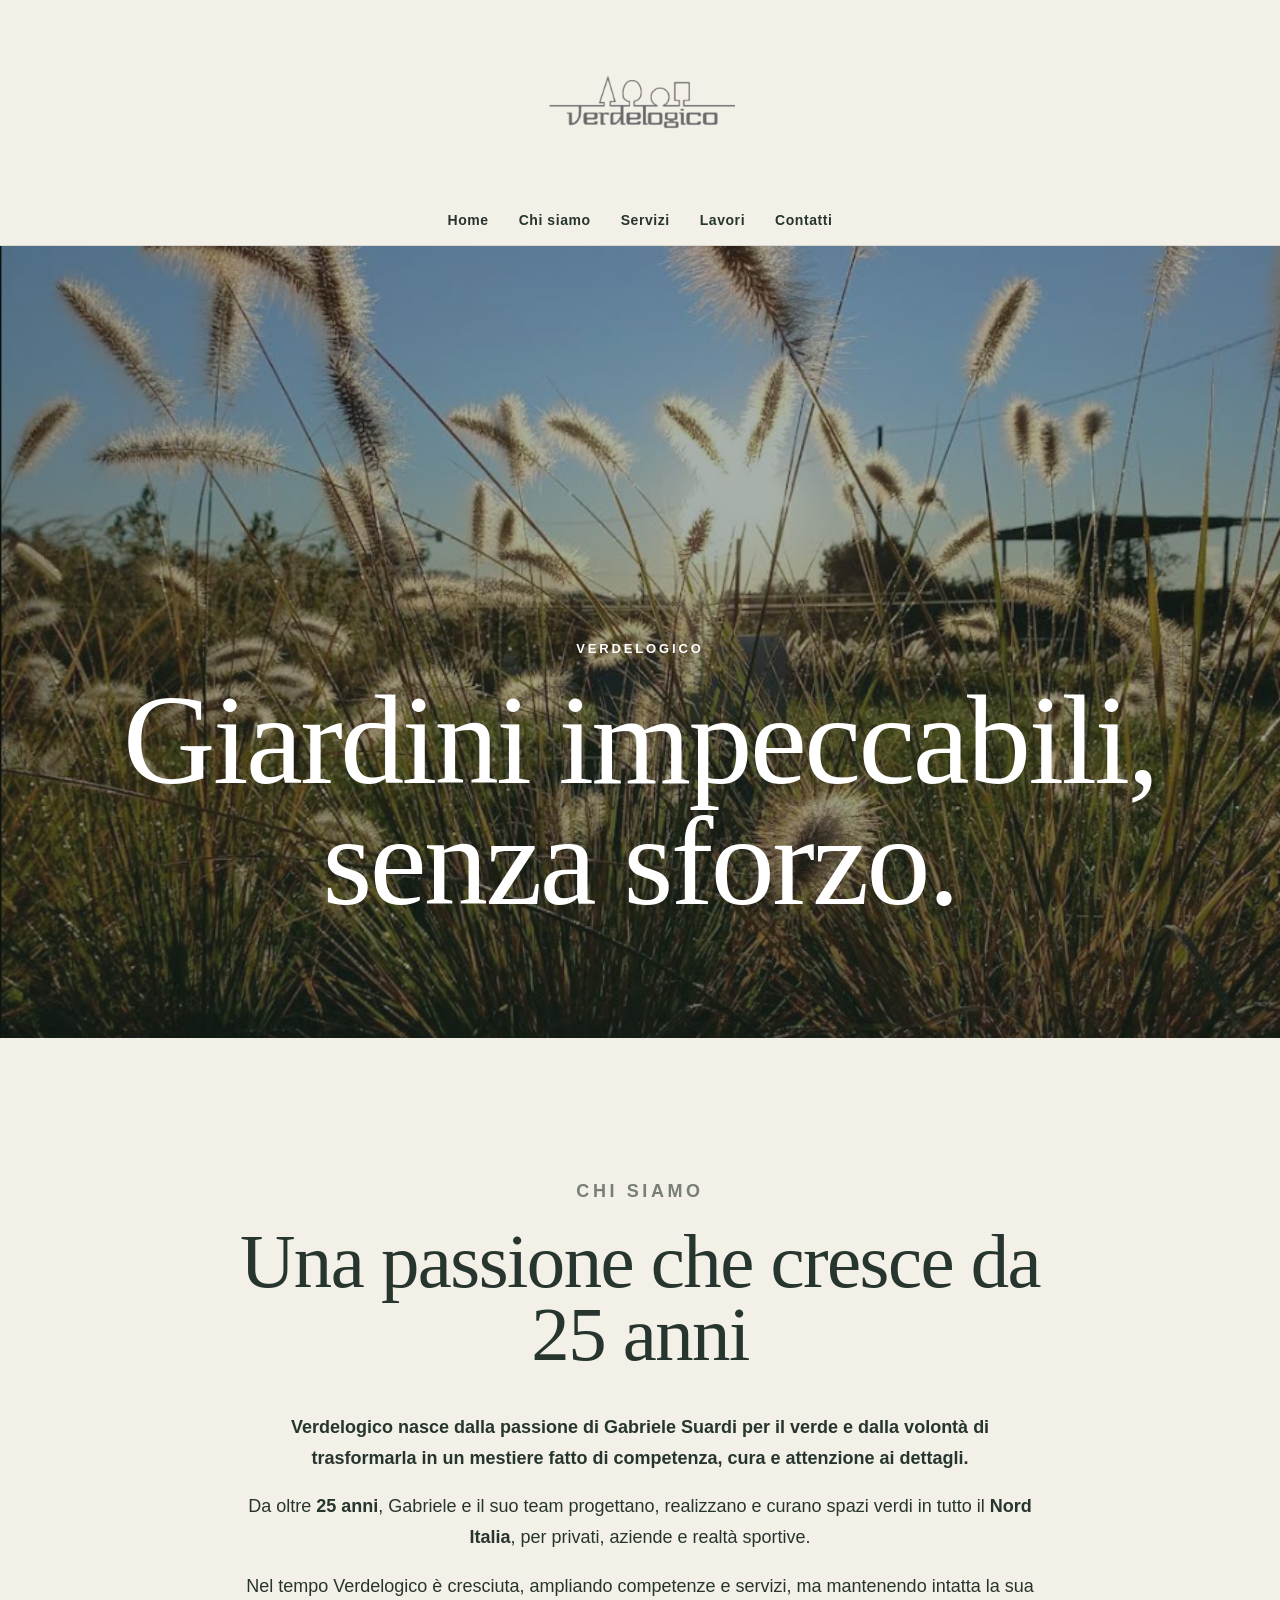
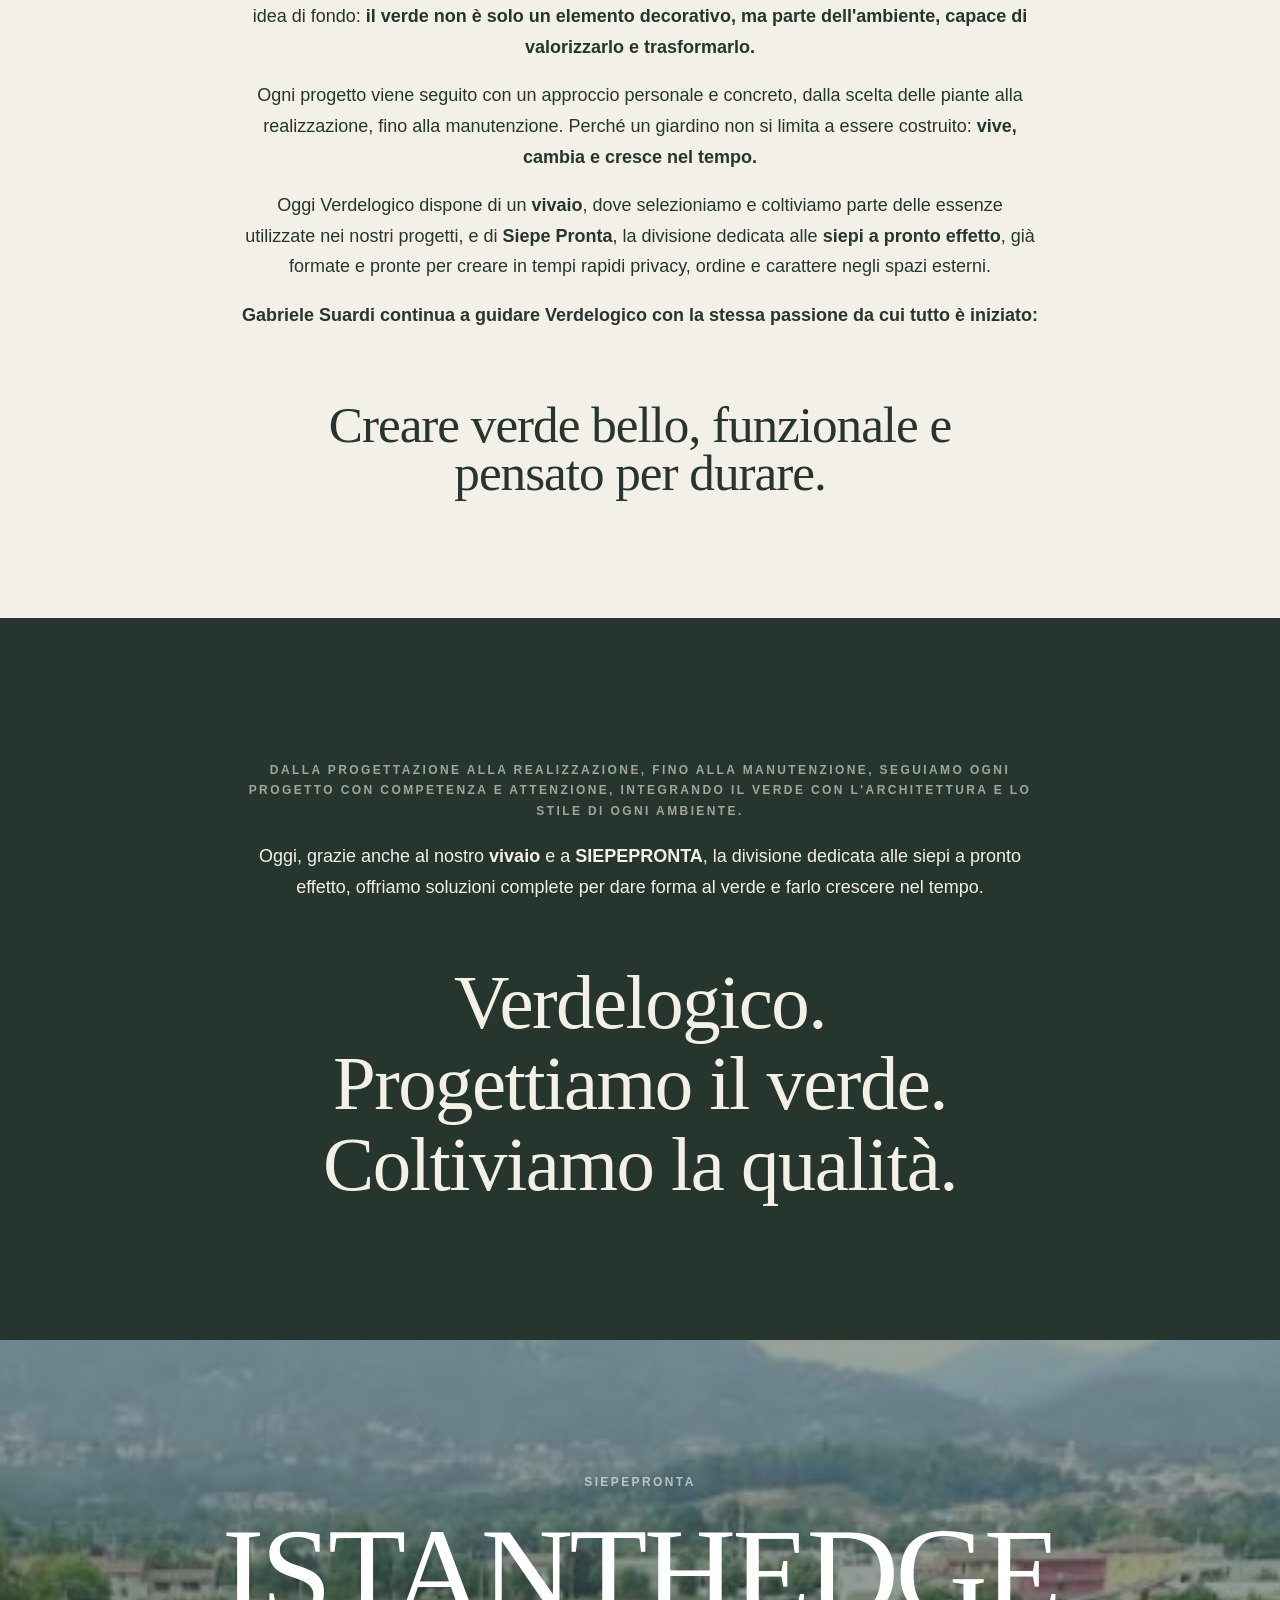
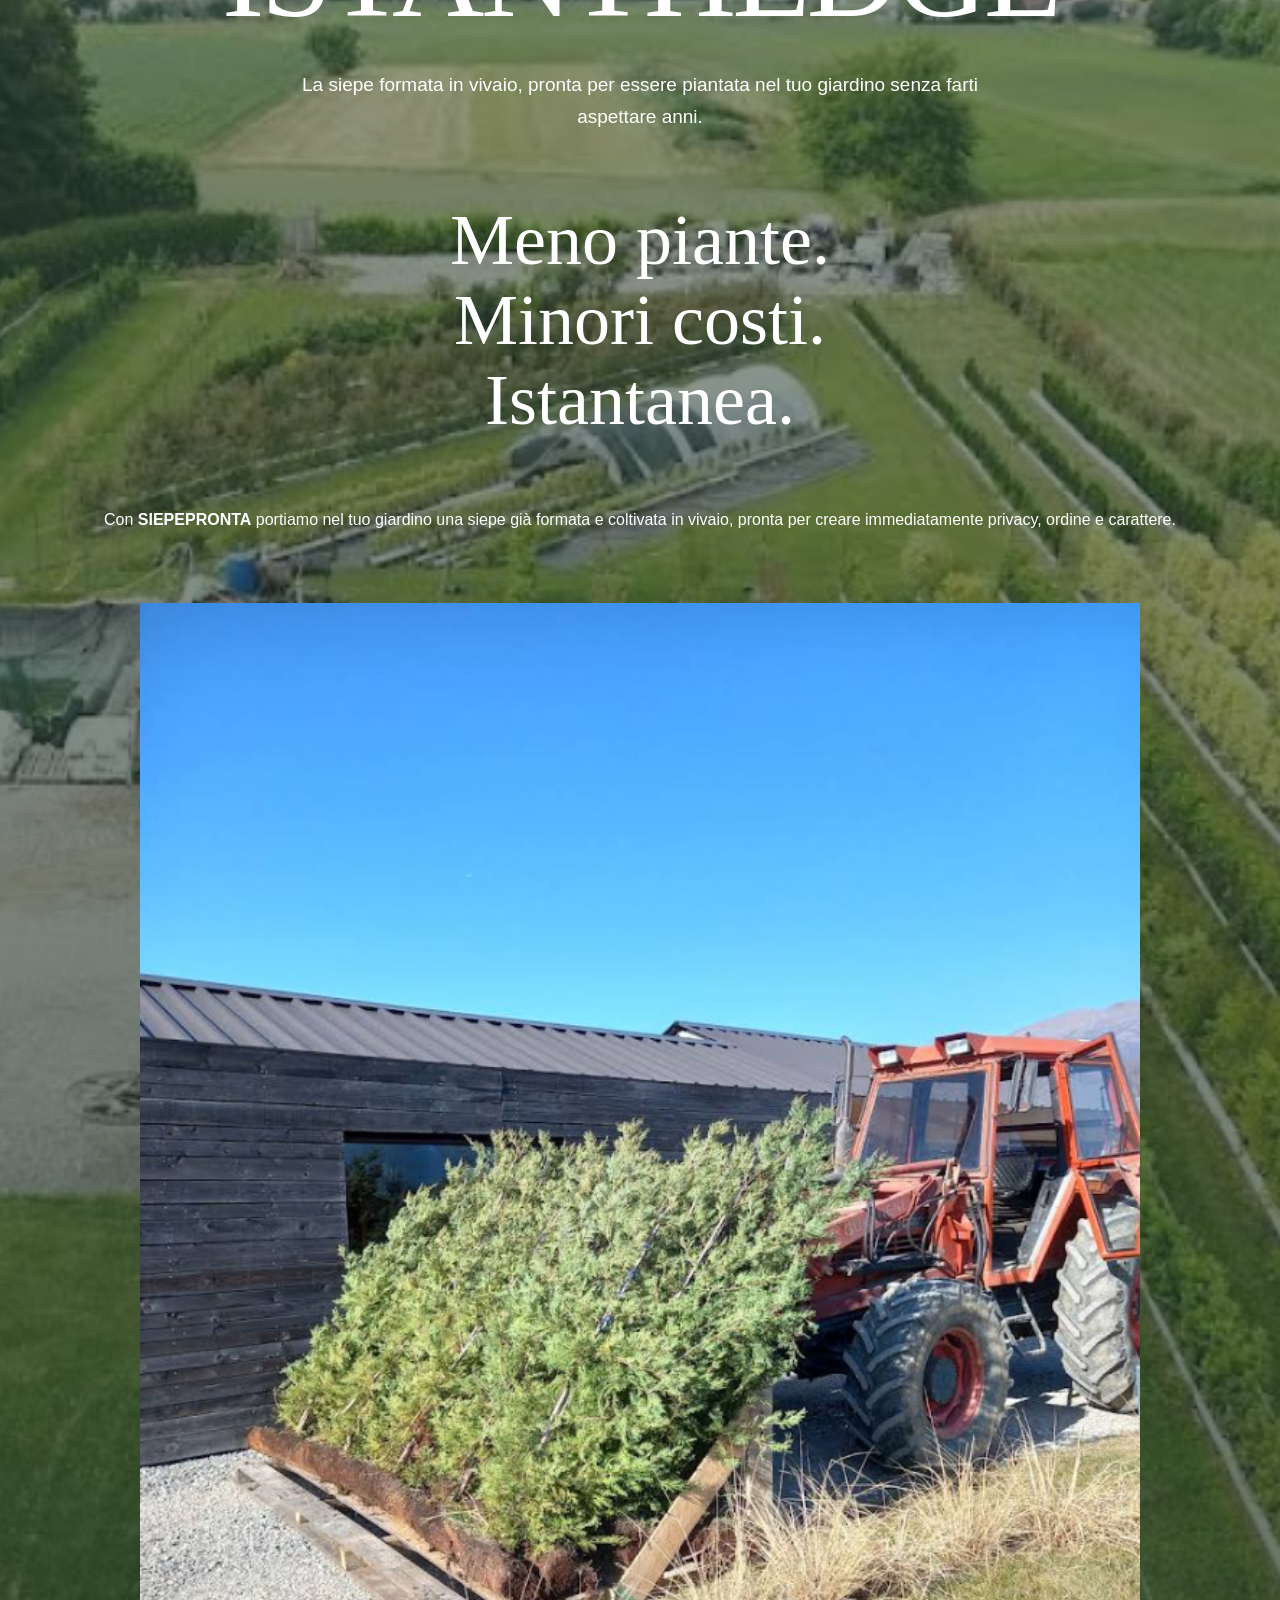
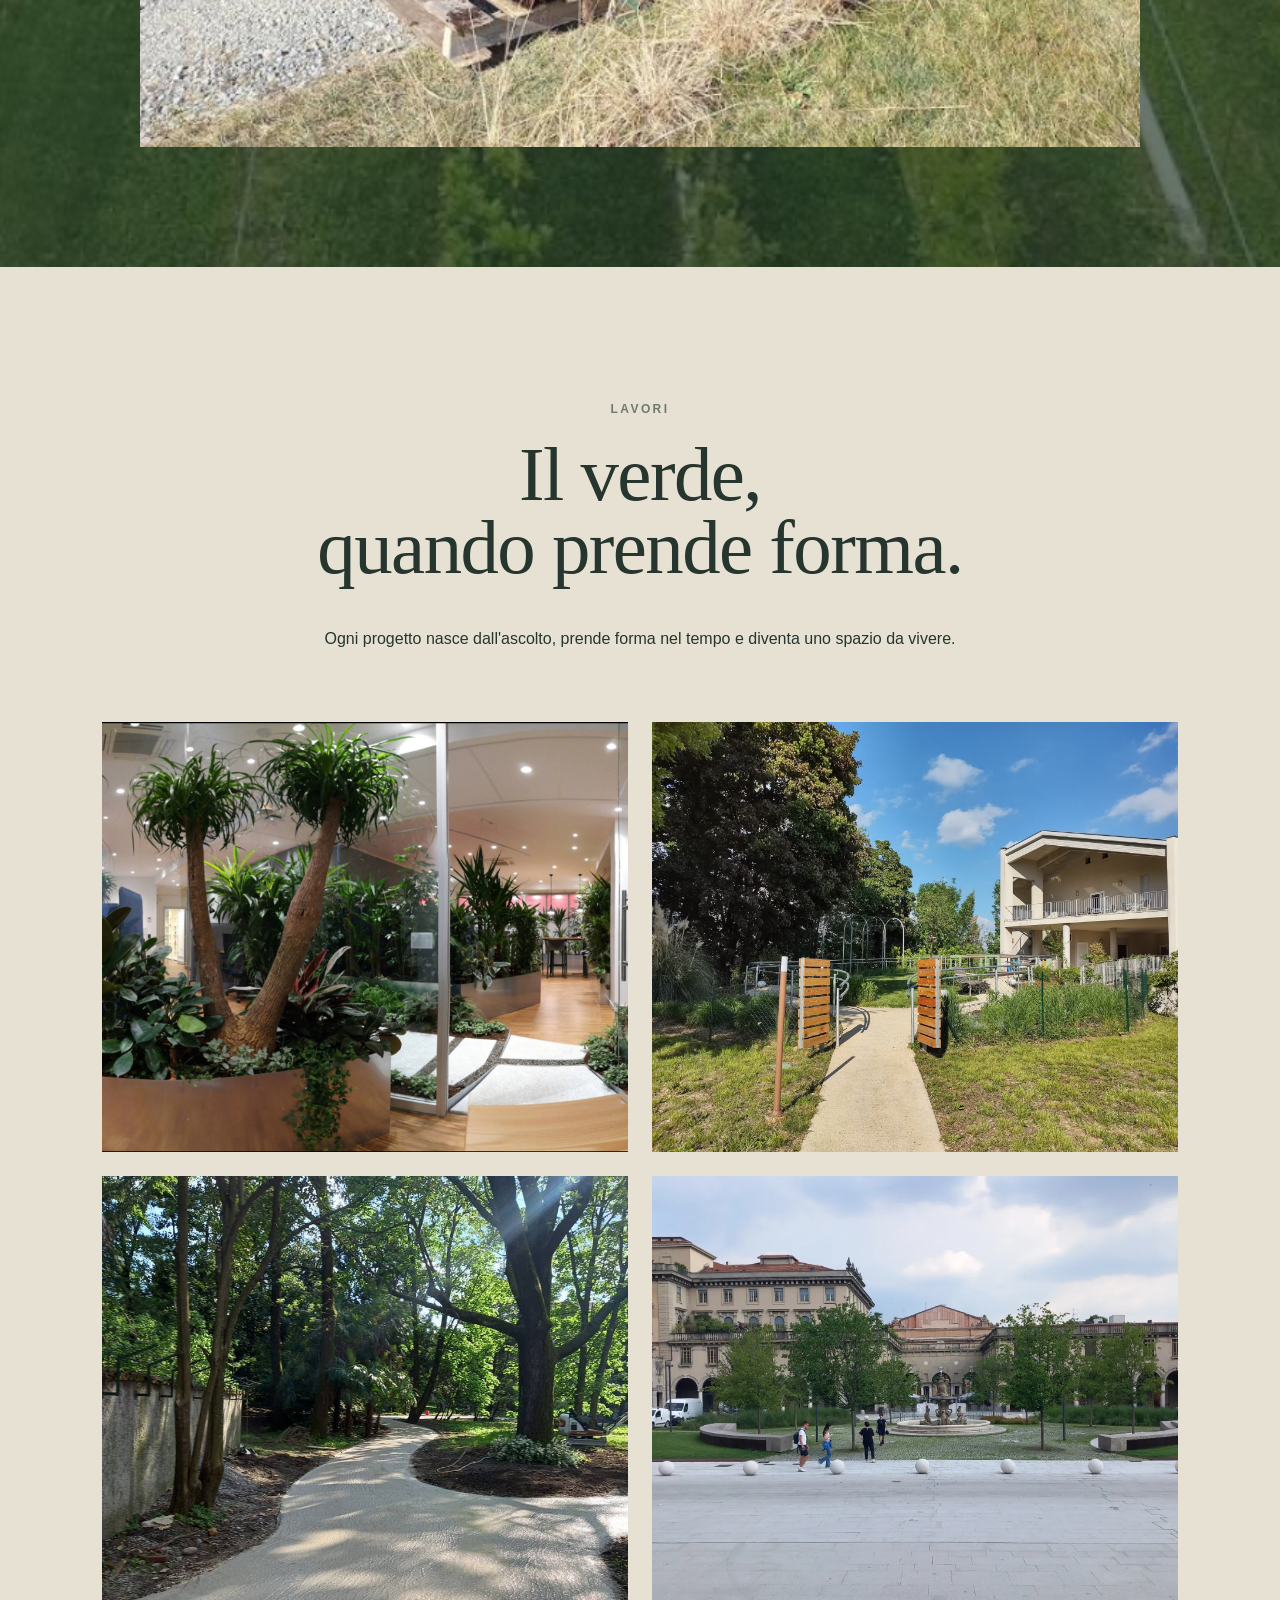
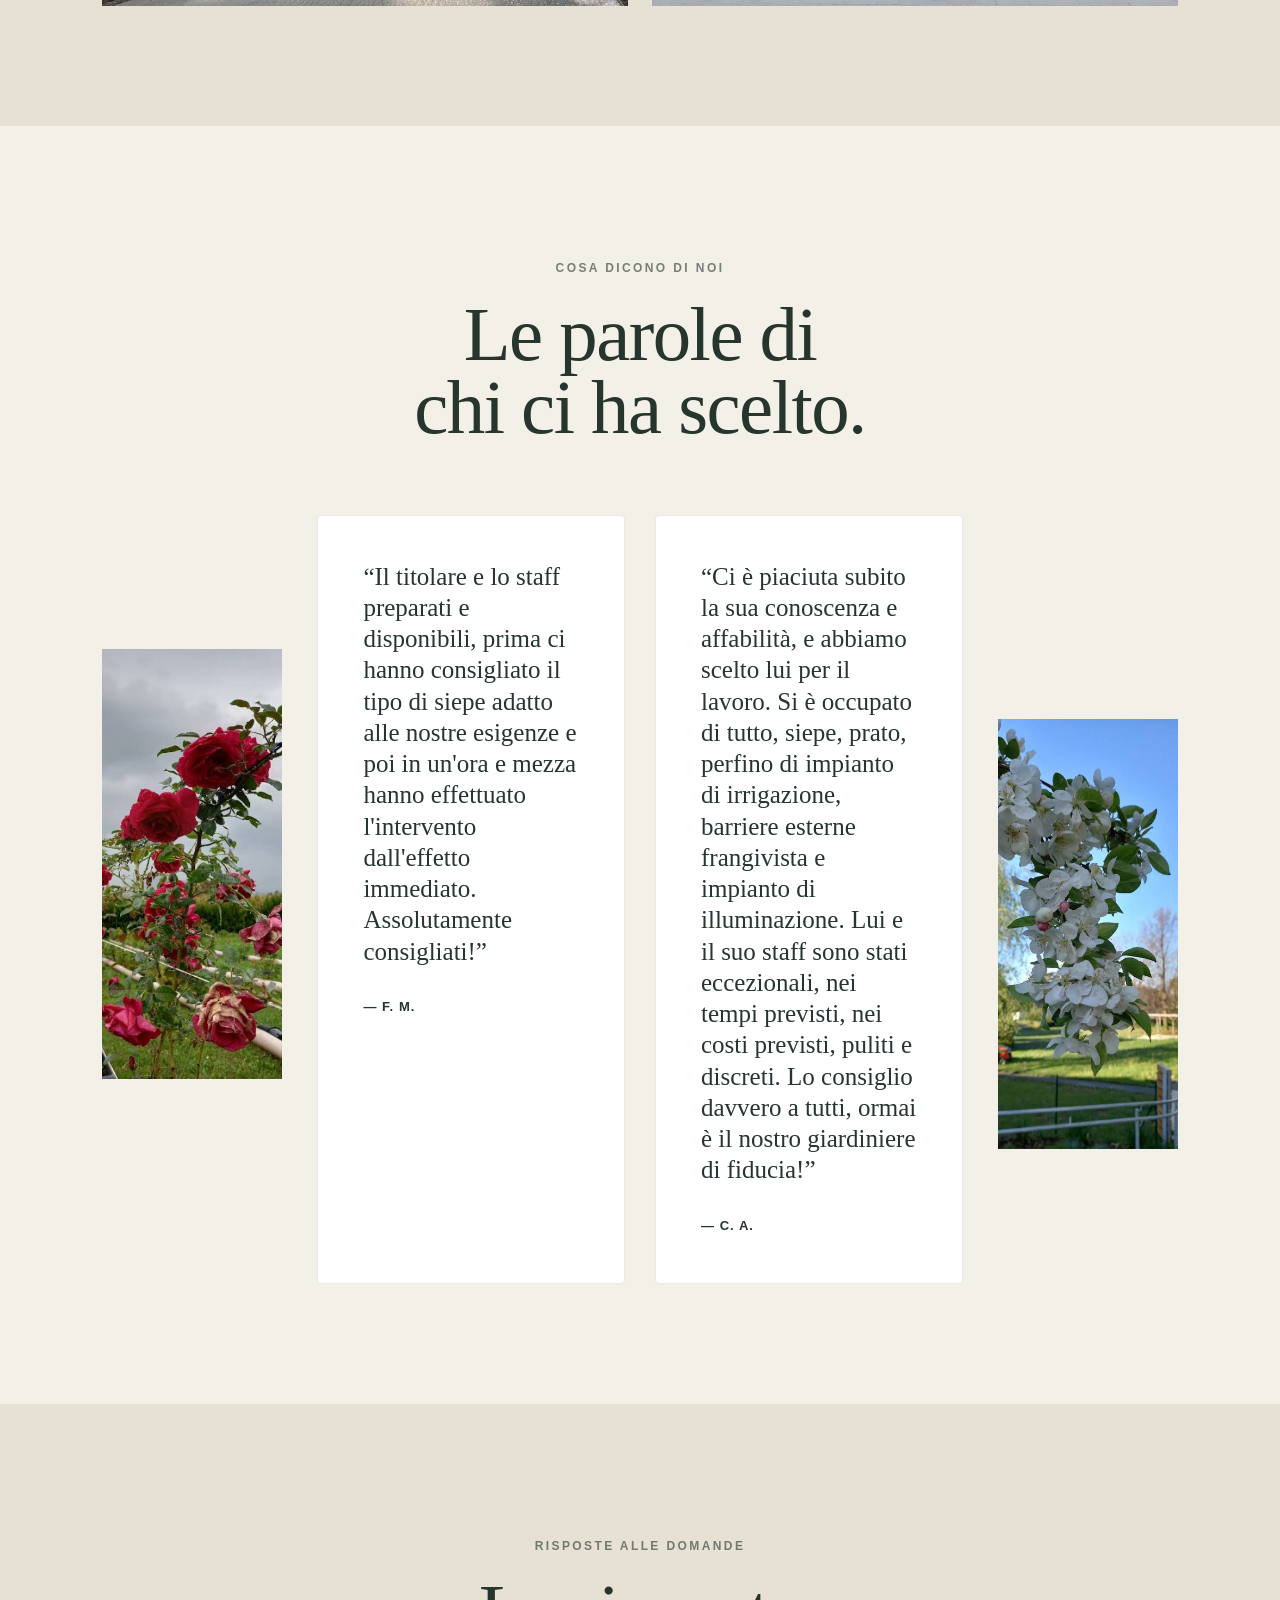
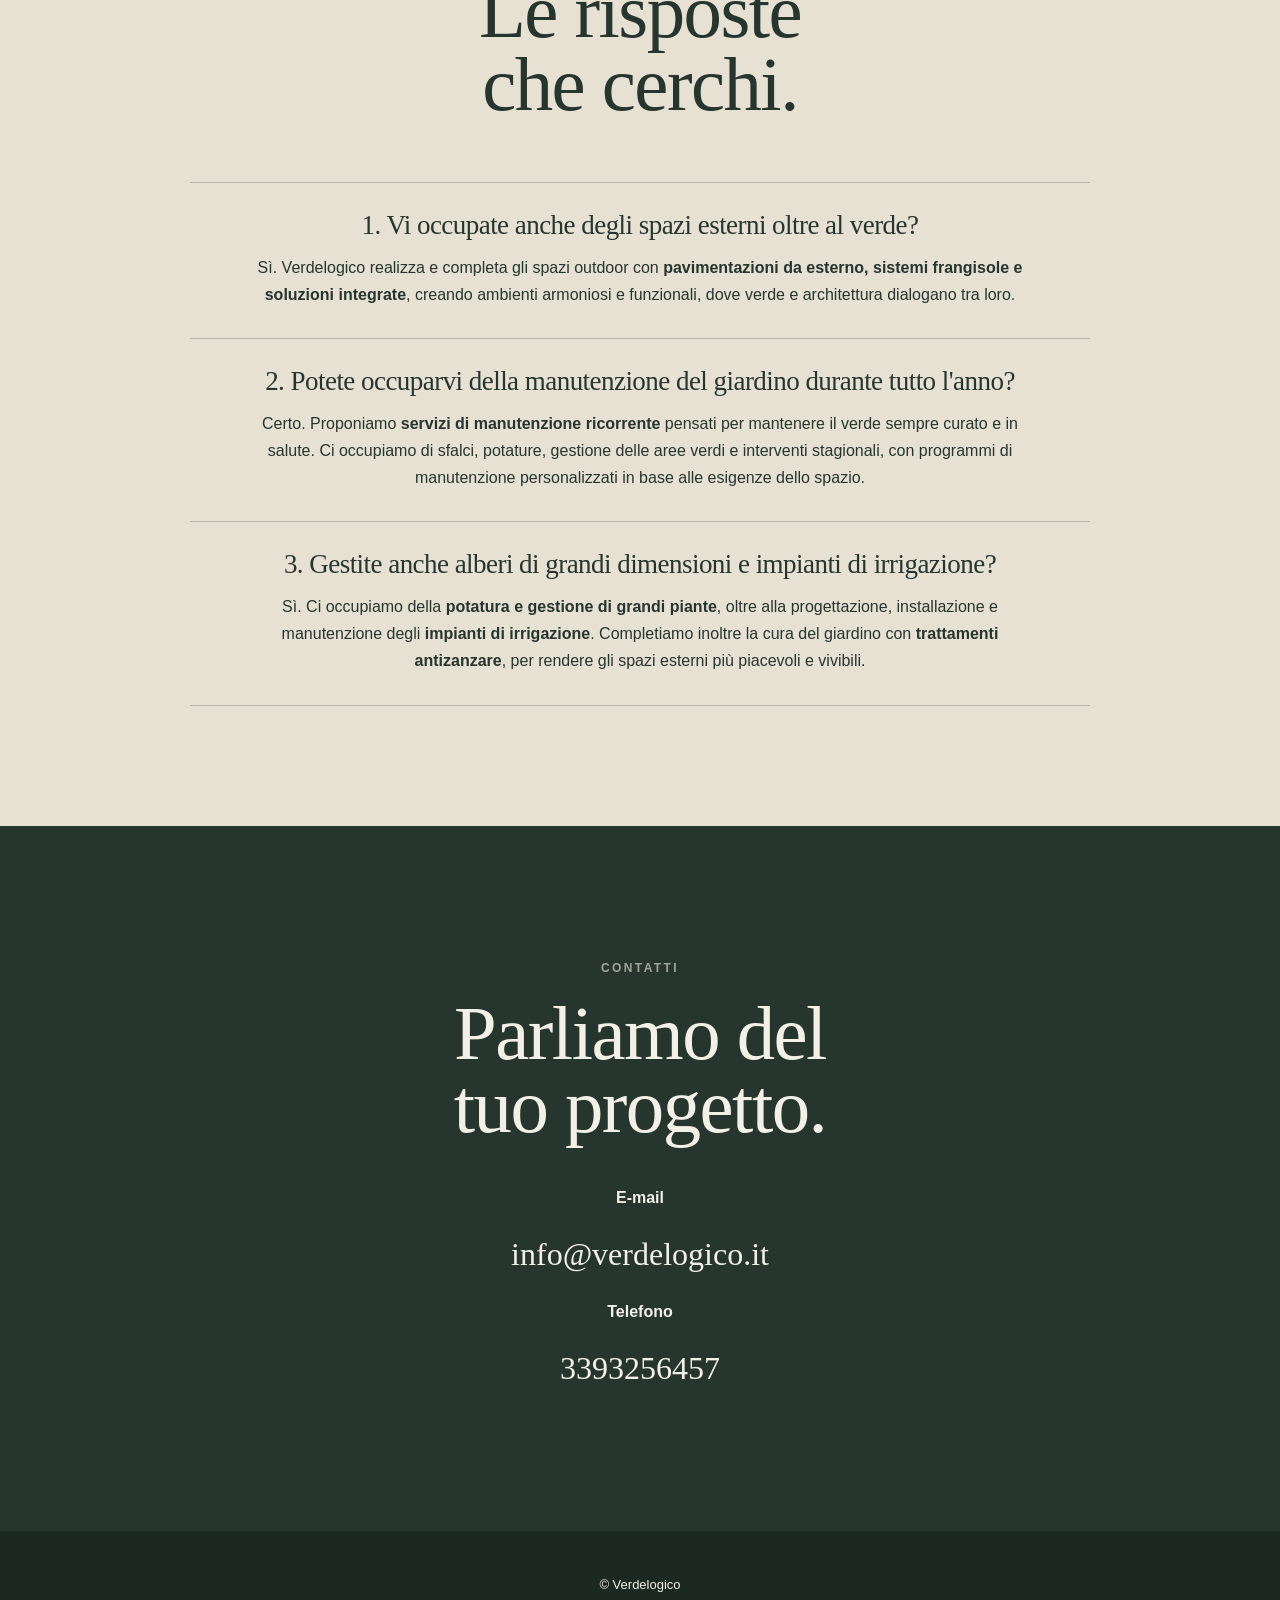
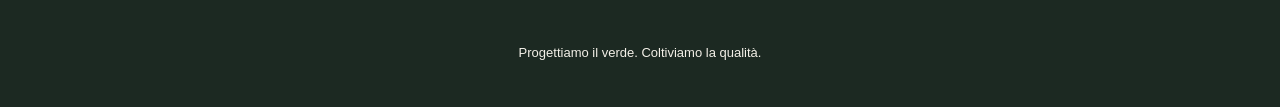
==== index.html @ 29c1d191 "Remove introductory paragraph from index.html Removed introductory paragraph about Verdelogico's ser" ====
<!DOCTYPE html>
<html lang="it">
<head>
    <meta charset="UTF-8">
    <meta name="viewport" content="width=device-width, initial-scale=1.0">

    <title>Verdelogico | Progettiamo il verde. Coltiviamo la qualità.</title>

    <link rel="stylesheet" href="style.css">
</head>

<body>

    <!-- MENU -->
<div class="site-header">

    <a href="#home" class="logo-link">
        <img
            src="foto/logo-verdelogico.png"
            alt="Verdelogico"
            class="site-logo"
        >
    </a>

    <nav>
        <a href="#home">Home</a>
        <a href="#chi-siamo">Chi siamo</a>
        <a href="servizi.html">Servizi</a>
        <a href="#lavori">Lavori</a>
        <a href="#contatti">Contatti</a>
    </nav>

</div>
    


    <!-- HOME -->

   <header id="home">

    

    <p class="home-label">VERDELOGICO</p>

    <h1>
    Giardini impeccabili,<br>
    senza sforzo.
</h1>

       
    </header>


    <main>


        <!-- CHI SIAMO -->

        <section id="chi-siamo">

            <p>CHI SIAMO</p>

            <h2>
                Una passione che cresce da 25 anni
            </h2>

            <p>
                <strong>
                    Verdelogico nasce dalla passione di Gabriele Suardi
                    per il verde e dalla volontà di trasformarla in un
                    mestiere fatto di competenza, cura e attenzione ai dettagli.
                </strong>
            </p>

            <p>
                Da oltre <strong>25 anni</strong>, Gabriele e il suo team
                progettano, realizzano e curano spazi verdi in tutto il
                <strong>Nord Italia</strong>, per privati, aziende e realtà sportive.
            </p>

            <p>
                Nel tempo Verdelogico è cresciuta, ampliando competenze e servizi,
                ma mantenendo intatta la sua idea di fondo:
                <strong>
                    il verde non è solo un elemento decorativo, ma parte
                    dell'ambiente, capace di valorizzarlo e trasformarlo.
                </strong>
            </p>

            <p>
                Ogni progetto viene seguito con un approccio personale e concreto,
                dalla scelta delle piante alla realizzazione, fino alla manutenzione.
                Perché un giardino non si limita a essere costruito:
                <strong>vive, cambia e cresce nel tempo.</strong>
            </p>

            <p>
                Oggi Verdelogico dispone di un <strong>vivaio</strong>,
                dove selezioniamo e coltiviamo parte delle essenze utilizzate
                nei nostri progetti, e di <strong>Siepe Pronta</strong>,
                la divisione dedicata alle <strong>siepi a pronto effetto</strong>,
                già formate e pronte per creare in tempi rapidi privacy,
                ordine e carattere negli spazi esterni.
            </p>

            <p>
                <strong>
                    Gabriele Suardi continua a guidare Verdelogico con la stessa
                    passione da cui tutto è iniziato:
                </strong>
            </p>

            <h3 class="chi-siamo-finale">
    Creare verde bello, funzionale e pensato per durare.
</h3>

        </section>


        <!-- INTRODUZIONE -->

        <section class="intro">

            <p>
                Dalla progettazione alla realizzazione, fino alla manutenzione,
                seguiamo ogni progetto con competenza e attenzione, integrando
                il verde con l'architettura e lo stile di ogni ambiente.
            </p>

            <p>
                Oggi, grazie anche al nostro <strong>vivaio</strong> e a
                <strong>SIEPEPRONTA</strong>, la divisione dedicata alle
                siepi a pronto effetto, offriamo soluzioni complete per
                dare forma al verde e farlo crescere nel tempo.
            </p>

         <div class="brand-statement">

    <h2>Verdelogico.</h2>
    <h2>Progettiamo il verde.</h2>
    <h2>Coltiviamo la qualità.</h2>

</div>   

        </section>


        
<!-- SIEPEPRONTA -->

<section id="siepepronta">

    <p>SIEPEPRONTA</p>

    <h2>
        ISTANTHEDGE
    </h2>

    <p class="siepe-intro">
        La siepe formata in vivaio, pronta per essere piantata
        nel tuo giardino senza farti aspettare anni.
    </p>

    <div class="siepe-highlight">

        <span>Meno piante.</span>
        <span>Minori costi.</span>
        <span>Istantanea.</span>

    </div>

    <p>
        Con <strong>SIEPEPRONTA</strong> portiamo nel tuo giardino
        una siepe già formata e coltivata in vivaio, pronta per
        creare immediatamente privacy, ordine e carattere.
    </p>

    <div class="siepe-photo">
       <img src="foto/trattore.jpg" alt="Lavorazione per SIEPEPRONTA"> 
    </div>

</section>
        
      <!-- LAVORI -->

<section id="lavori">

    <p>LAVORI</p>

    <h2>
        Il verde,<br>
        quando prende forma.
    </h2>

    <p class="lavori-intro">
        Ogni progetto nasce dall'ascolto, prende forma nel tempo
        e diventa uno spazio da vivere.
    </p>

    <div class="gallery">

        <img src="foto/lavoro 01.jpg" alt="Realizzazione Verdelogico">

        <img src="foto/lavoro 02.jpg" alt="Realizzazione Verdelogico">

        <img src="foto/lavoro 03.jpg" alt="Realizzazione Verdelogico">

        <img src="foto/lavoro 04.jpg" alt="Realizzazione Verdelogico">

    </div>

</section>
            

        <!-- RECENSIONI -->

     <section id="recensioni">

    <p>COSA DICONO DI NOI</p>

    <h2>
        Le parole di<br>
        chi ci ha scelto.
    </h2>

    <div class="reviews-layout">

        <div class="review-photo review-photo-left">
            <img src="foto/fiori 01.jpg" alt="Fiori">
        </div>

        <div class="reviews">

            <div class="review">
                <p>
                    “Il titolare e lo staff preparati e disponibili,
                    prima ci hanno consigliato il tipo di siepe adatto
                    alle nostre esigenze e poi in un'ora e mezza hanno
                    effettuato l'intervento dall'effetto immediato.
                    Assolutamente consigliati!”
                </p>

                <span>— F. M.</span>
            </div>

            <div class="review">
                <p>
                    “Ci è piaciuta subito la sua conoscenza e affabilità,
                    e abbiamo scelto lui per il lavoro. Si è occupato di
                    tutto, siepe, prato, perfino di impianto di irrigazione,
                    barriere esterne frangivista e impianto di illuminazione.
                    Lui e il suo staff sono stati eccezionali, nei tempi
                    previsti, nei costi previsti, puliti e discreti.
                    Lo consiglio davvero a tutti, ormai è il nostro
                    giardiniere di fiducia!”
                </p>

                <span>— C. A.</span>
            </div>

        </div>

        <div class="review-photo review-photo-right">
            <img src="foto/fiori 02.jpg" alt="Fiori">
        </div>

    </div>

</section>
       <!-- RISPOSTE ALLE DOMANDE -->

        <section id="domande">

            <p>RISPOSTE ALLE DOMANDE</p>

            <h2>
                Le risposte<br>
                che cerchi.
            </h2>


            <div class="faq">

                <div class="faq-item">

                    <h3>
                        1. Vi occupate anche degli spazi esterni oltre al verde?
                    </h3>

                    <p>
                        Sì. Verdelogico realizza e completa gli spazi outdoor
                        con <strong>pavimentazioni da esterno, sistemi frangisole
                        e soluzioni integrate</strong>, creando ambienti
                        armoniosi e funzionali, dove verde e architettura
                        dialogano tra loro.
                    </p>

                </div>


                <div class="faq-item">

                    <h3>
                        2. Potete occuparvi della manutenzione del giardino
                        durante tutto l'anno?
                    </h3>

                    <p>
                        Certo. Proponiamo <strong>servizi di manutenzione
                        ricorrente</strong> pensati per mantenere il verde
                        sempre curato e in salute. Ci occupiamo di sfalci,
                        potature, gestione delle aree verdi e interventi
                        stagionali, con programmi di manutenzione
                        personalizzati in base alle esigenze dello spazio.
                    </p>

                </div>


                <div class="faq-item">

                    <h3>
                        3. Gestite anche alberi di grandi dimensioni
                        e impianti di irrigazione?
                    </h3>

                    <p>
                        Sì. Ci occupiamo della <strong>potatura e gestione
                        di grandi piante</strong>, oltre alla progettazione,
                        installazione e manutenzione degli
                        <strong>impianti di irrigazione</strong>.
                        Completiamo inoltre la cura del giardino con
                        <strong>trattamenti antizanzare</strong>, per rendere
                        gli spazi esterni più piacevoli e vivibili.
                    </p>

                </div>

            </div>

        </section> 
        <!-- CONTATTI -->

        <section id="contatti">

            <p>CONTATTI</p>

            <h2>
                Parliamo del<br>
                tuo progetto.
            </h2>

            <p>
                <strong>E-mail</strong>
            </p>

            <p>
                <a href="mailto:info@verdelogico.it">
                    info@verdelogico.it
                </a>
            </p>

            <p>
                <strong>Telefono</strong>
            </p>

            <p>
                <a href="tel:3393256457">
                    3393256457
                </a>
            </p>

        </section>


    </main>


    <!-- FOOTER -->

    <footer>

        <p>
            © Verdelogico
        </p>

        <p>
            Progettiamo il verde. Coltiviamo la qualità.
        </p>

    </footer>

</body>
</html>
---- style.css ----
/* =========================
   VERDELOGICO
   STILE EDITORIALE NATURALE
   ========================= */

* {
    box-sizing: border-box;
}

html {
    scroll-behavior: smooth;
}

body {
    margin: 0;
    background: #f3f0e8;
    color: #26352d;
    font-family: "Manrope", "Segoe UI", Arial, sans-serif;
    line-height: 1.7;
}

/* =========================
   MENU
   ========================= */

nav {
    position: sticky;
    top: 0;
    z-index: 1000;

    display: flex;
    justify-content: center;
    align-items: center;
    gap: 32px;

    padding: 20px 30px;

    background: rgba(243, 240, 232, 0.94);
    border-bottom: 1px solid rgba(38, 53, 45, 0.12);

    backdrop-filter: blur(10px);
}

nav a {
    color: #26352d;
    text-decoration: none;
    font-size: 14px;
    font-weight: 600;
    letter-spacing: 0.04em;

    transition: opacity 0.3s ease;
}

nav a:hover {
    opacity: 0.55;
}

/* =========================
   TITOLI
   ========================= */

h1,
h2,
h3 {
    font-family: "Cormorant Garamond", Georgia, serif;
    font-weight: 500;
    line-height: 0.95;
    letter-spacing: -0.02em;
}

h1 {
    font-size: clamp(70px, 10vw, 150px);
    margin: 20px 0 35px;
}

h2 {
    font-size: clamp(48px, 6vw, 90px);
    margin: 20px 0 40px;
}

h3 {
    font-size: 28px;
}

/* =========================
   HOME
   ========================= */

header {
    min-height: 88vh;

    display: flex;
    flex-direction: column;
    justify-content: flex-end;

    padding: 80px 8vw;

    color: white;

    background:
        linear-gradient(
            rgba(25, 45, 35, 0.35),
            rgba(25, 45, 35, 0.58)
        ),
        url("foto/copertina.png")
        center / cover no-repeat;
}

header p:first-child {
    margin: 0;

    font-size: 13px;
    font-weight: 700;
    letter-spacing: 0.22em;
}

header p:last-child {
    max-width: 680px;
    margin: 0;

    font-size: 18px;
}

/* =========================
   SEZIONI
   ========================= */

section {
    padding: 120px 8vw;
}

section > p:first-child {
    margin-bottom: 20px;

    font-size: 12px;
    font-weight: 800;
    letter-spacing: 0.2em;
    text-transform: uppercase;

    opacity: 0.6;
}

/* =========================
   CHI SIAMO
   ========================= */

#chi-siamo {
    max-width: 1050px;
}

#chi-siamo h2 {
    max-width: 850px;
}

#chi-siamo p {
    max-width: 800px;
    font-size: 18px;
}

#chi-siamo h3 {
    max-width: 700px;
    margin-top: 70px;
    font-size: clamp(34px, 4vw, 55px);
}

/* =========================
   INTRO
   ========================= */

.intro {
    background: #26352d;
    color: #f3f0e8;

    padding-top: 130px;
    padding-bottom: 130px;
}

.intro p {
    max-width: 800px;
    font-size: 20px;
}

.intro h2 {
    margin: 8px 0;
}

/* =========================
   SIEPEPRONTA
   ========================= */

#siepepronta {
    color: white;

    background:
        linear-gradient(
            rgba(28, 48, 37, 0.45),
            rgba(28, 48, 37, 0.68)
        ),
        url("foto/siepe pronta.jpg")
        center / cover no-repeat;
}

#siepepronta p,
#siepepronta h2,
#siepepronta strong,
#siepepronta span {
    color: #ffffff;
}
#siepepronta h2 {
    font-size: clamp(65px, 9vw, 130px);
    margin-bottom: 30px;
}

.siepe-intro {
    max-width: 700px;
    font-size: 23px;
}

.siepe-highlight {
    margin: 60px 0;
}

.siepe-highlight div {
    display: flex;
    flex-wrap: wrap;
    gap: 30px;
    align-items: baseline;
}

.siepe-highlight strong {
    font-family: "Cormorant Garamond", Georgia, serif;
    font-size: clamp(42px, 6vw, 80px);
    font-weight: 500;
}

.siepe-highlight span {
    font-size: 18px;
}

#siepepronta > p:last-child {
    max-width: 700px;
    font-size: 18px;
}

/* =========================
   LAVORI
   ========================= */

#lavori {
    background: #e7e1d4;
}

#lavori p:last-child {
    max-width: 700px;
    font-size: 19px;
}

/* =========================
   RECENSIONI
   ========================= */

#recensioni {
    background: #f3f0e8;
    color: #26352d;
}

#recensioni h2 {
    color: #26352d;
}

#recensioni .review {
    background: #ffffff;
    color: #26352d;
}

#recensioni .review p {
    color: #26352d;
}

#recensioni .review span {
    color: #26352d;
}
.reviews {
    display: grid;
    grid-template-columns: repeat(2, 1fr);
    gap: 30px;

    margin-top: 70px;
}

.review {
    padding: 45px;

    background: white;

    border: 1px solid rgba(38, 53, 45, 0.1);
    border-radius: 4px;
}

.review p {
    margin-top: 0;

    font-family: "Cormorant Garamond", Georgia, serif;
    font-size: 25px;
    line-height: 1.25;
}

.review span {
    font-size: 13px;
    font-weight: 700;
    letter-spacing: 0.08em;
}

/* =========================
   DOMANDE
   ========================= */

#domande {
    background: #e7e1d4;
}

.faq {
    max-width: 900px;
    margin-top: 60px;
}

.faq-item {
    padding: 30px 0;

    border-top: 1px solid rgba(38, 53, 45, 0.25);
}

.faq-item:last-child {
    border-bottom: 1px solid rgba(38, 53, 45, 0.25);
}

.faq-item h3 {
    margin: 0 0 15px;

    font-size: 27px;
}

.faq-item p {
    max-width: 800px;
    margin: 0;
}

/* =========================
   CONTATTI
   ========================= */

#contatti {
    background: #26352d;
    color: #f3f0e8;
}

#contatti a {
    color: #f3f0e8;

    font-family: "Cormorant Garamond", Georgia, serif;
    font-size: 32px;

    text-decoration: none;
}

#contatti a:hover {
    opacity: 0.65;
}

/* =========================
   FOOTER
   ========================= */

footer {
    display: flex;
    justify-content: space-between;
    gap: 20px;

    padding: 30px 8vw;

    background: #1c2922;
    color: #f3f0e8;

    font-size: 13px;
}

/* =========================
   MOBILE
   ========================= */

@media (max-width: 700px) {

    nav {
        justify-content: flex-start;
        gap: 18px;

        padding: 16px 20px;

        overflow-x: auto;
        white-space: nowrap;
    }

    header {
        min-height: 78vh;
        padding: 50px 25px;
    }

    h1 {
        font-size: clamp(60px, 18vw, 95px);
    }

    h2 {
        font-size: clamp(45px, 13vw, 70px);
    }

    section {
        padding: 80px 25px;
    }

    header p:last-child,
    #chi-siamo p,
    .intro p,
    #lavori p:last-child,
    #siepepronta > p:last-child {
        font-size: 16px;
    }

    .siepe-intro {
        font-size: 20px;
    }

    .reviews {
        grid-template-columns: 1fr;
    }

    .review {
        padding: 30px;
    }

    .review p {
        font-size: 22px;
    }

    footer {
        flex-direction: column;
    }
}
.logo-home {
    width: 210px;
    max-width: 70%;
    height: auto;
    margin-bottom: 28px;
    object-fit: contain;
}

.home-label {
    margin: 0;
    font-size: 12px;
    font-weight: 700;
    letter-spacing: 0.22em;
}

@media (max-width: 700px) {
    .logo-home {
        width: 160px;
        margin-bottom: 22px;
    }
}
/* =========================
   TESTATA CON LOGO
   ========================= */

.site-header {
    position: sticky;
    top: 0;
    z-index: 1000;

    background: #f3f0e8;
    border-bottom: 1px solid rgba(38, 53, 45, 0.12);

    padding-top: 18px;
}

.logo-link {
    display: flex;
    justify-content: center;
    align-items: center;

    padding: 5px 20px 15px;
}

.site-logo {
    width: 190px;
    max-width: 65%;
    height: auto;
    display: block;
}

/* Il menu ora appartiene alla testata */

.site-header nav {
    position: static;

    border: 0;
    background: transparent;
    backdrop-filter: none;

    padding: 14px 30px 18px;
}

/* Nascondiamo il vecchio stile del logo nella Home */

.logo-home {
    display: none;
}

@media (max-width: 700px) {

    .site-logo {
        width: 145px;
    }

    .site-header nav {
        justify-content: flex-start;
        padding: 12px 20px 15px;
    }
}
/* =========================
   NUOVO EQUILIBRIO GENERALE
   ========================= */

body {
    text-align: center;
}

/* =========================
   TESTATA
   ========================= */
.site-header {
    position: relative;
    z-index: 1000;

    background: #f3f0e8;
    border-bottom: 1px solid rgba(38, 53, 45, 0.12);

    padding-top: 5px;
}

.logo-link {
    display: flex;
    justify-content: center;
    align-items: center;

    padding: 2px 20px 4px;
}

.site-logo {
    width: 190px;
    max-width: 65%;
    height: auto;
    display: block;
}

.site-header nav {
    position: static;

    display: flex;
    justify-content: center;
    align-items: center;

    gap: 30px;

    padding: 5px 20px 8px;

    background: transparent;
    border: 0;

    backdrop-filter: none;
}

/* =========================
   MENU
   ========================= */

.site-header nav {
    position: static;

    display: flex;
    justify-content: center;
    align-items: center;

    gap: 30px;

    padding: 8px 20px 12px;

    background: transparent;
    border: 0;

    backdrop-filter: none;
}

.site-header nav a {
    color: #26352d;
}

/* =========================
   HOME
   ========================= */

header {
    align-items: center;
    text-align: center;
}

header p:last-child {
    margin-left: auto;
    margin-right: auto;
}

/* =========================
   SEZIONI
   ========================= */

section {
    text-align: center;
}

section > p {
    margin-left: auto;
    margin-right: auto;
}

/* =========================
   CHI SIAMO
   ========================= */

#chi-siamo {
    max-width: 100%;
}

#chi-siamo p {
    margin-left: auto;
    margin-right: auto;
}

.chi-siamo-finale {
    max-width: 850px;
    margin: 70px auto 0 !important;

    text-align: center;
}

/* =========================
   INTRO
   ========================= */

.intro {
    text-align: center;
}

.intro p {
    margin-left: auto;
    margin-right: auto;

    font-family: "Manrope", "Segoe UI", Arial, sans-serif;
    font-size: 20px;
    font-weight: 400;
}

.brand-statement {
    margin-top: 65px;
    text-align: center;
}

.brand-statement h2 {
    margin: 8px 0;
}

/* =========================
   SIEPEPRONTA
   ========================= */

#siepepronta {
    text-align: center;
}

.siepe-intro {
    margin-left: auto;
    margin-right: auto;
}

.siepe-highlight {
    display: flex;
    justify-content: center;
    margin: 65px 0;
}

.siepe-highlight div {
    display: flex;
    justify-content: center;
    align-items: baseline;
    flex-wrap: wrap;

    gap: 18px;
}

.siepe-highlight span {
    font-family: "Cormorant Garamond", Georgia, serif;

    font-size: clamp(42px, 6vw, 78px);
    line-height: 1;
    font-weight: 500;

    color: #ffffff;
}

#siepepronta > p:last-child {
    margin-left: auto;
    margin-right: auto;
}

/* =========================
   LAVORI
   ========================= */

#lavori {
    background: #e7e1d4;
    color: #26352d;
}

#lavori h2,
#lavori p {
    color: #26352d;
}

.lavori-intro {
    margin-left: auto;
    margin-right: auto;
}

/* =========================
   RECENSIONI
   ========================= */

#recensioni {
    background: #f3f0e8;
    color: #26352d;
}

#recensioni h2,
#recensioni p,
#recensioni span {
    color: #26352d;
}

.reviews {
    text-align: left;
}

/* =========================
   RISPOSTE ALLE DOMANDE
   ========================= */

#domande {
    background: #e7e1d4;
    color: #26352d;
}

#domande h2,
#domande h3,
#domande p {
    color: #26352d;
}

.faq {
    margin-left: auto;
    margin-right: auto;
    text-align: center;
}

.faq-item p {
    margin-left: auto;
    margin-right: auto;
}

/* =========================
   CONTATTI
   ========================= */

#contatti {
    text-align: center;
}

#contatti p {
    margin-left: auto;
    margin-right: auto;
}

/* =========================
   FOOTER
   ========================= */

footer {
    justify-content: center;
    align-items: center;
    flex-direction: column;
    text-align: center;
}

/* =========================
   MOBILE
   ========================= */

@media (max-width: 700px) {

    .site-logo {
        width: 125px;
    }

    .site-header nav {
        gap: 18px;
        overflow-x: auto;
        white-space: nowrap;
    }

    .siepe-highlight div {
        flex-direction: column;
        align-items: center;
        gap: 12px;
    }

    .siepe-highlight span {
        font-size: 48px;
    }

    .reviews {
        text-align: left;
    }
}
#chi-siamo h2 {
    text-align: center;
    margin-left: auto;
    margin-right: auto;
}
.intro > p {
    font-family: "Manrope", "Segoe UI", Arial, sans-serif;
    font-size: 18px;
    font-weight: 400;
    line-height: 1.7;
}
/* =========================
   SIEPEPRONTA
   ========================= */

#siepepronta {
    text-align: center;
}

#siepepronta h2 {
    font-family: "Cormorant Garamond", Georgia, serif;
    font-size: clamp(70px, 10vw, 130px);
    font-weight: 500;
    letter-spacing: -0.03em;
    margin: 20px auto 35px;
}

#siepepronta .siepe-intro {
    max-width: 700px;
    margin: 0 auto;
    font-family: "Manrope", "Segoe UI", Arial, sans-serif;
    font-size: 19px;
    line-height: 1.7;
}

#siepepronta .siepe-highlight {
    display: flex;
    justify-content: center;
    margin: 70px auto;
}

#siepepronta .siepe-highlight {
    display: flex;
    flex-direction: column;
    align-items: center;
    gap: 8px;
}

#siepepronta .siepe-highlight span {
    display: block;

    font-family: "Cormorant Garamond", Georgia, serif;
    font-size: clamp(42px, 6vw, 72px);
    font-weight: 500;
    line-height: 1;

    color: #ffffff;
}

#siepepronta > p:last-child {
    max-width: 700px;
    margin-left: auto;
    margin-right: auto;

    font-family: "Manrope", "Segoe UI", Arial, sans-serif;
    font-size: 18px;
    line-height: 1.7;
}
/* FOTO BOTANICHE NELLA SEZIONE RECENSIONI */

.reviews-layout {
    display: grid;
    grid-template-columns: 180px minmax(0, 1fr) 180px;
    align-items: center;
    gap: 35px;
    max-width: 1400px;
    margin: 70px auto 0;
}

.review-photo {
    height: 430px;
    overflow: hidden;
}

.review-photo img {
    width: 100%;
    height: 100%;
    object-fit: cover;
    display: block;
}

.review-photo-left {
    transform: translateY(-35px);
}

.review-photo-right {
    transform: translateY(35px);
}

.reviews-layout .reviews {
    margin-top: 0;
}

/* MOBILE */

@media (max-width: 900px) {

    .reviews-layout {
        grid-template-columns: 1fr 1fr;
        gap: 20px;
    }

    .reviews-layout .reviews {
        grid-column: 1 / -1;
        grid-row: 1;
    }

    .review-photo {
        height: 300px;
    }

    .review-photo-left,
    .review-photo-right {
        transform: none;
    }

}
/* GALLERIA LAVORI */

#lavori .gallery {
    display: grid;
    grid-template-columns: repeat(2, 1fr);
    gap: 24px;
    max-width: 1200px;
    margin: 70px auto 0;
}

#lavori .gallery img {
    width: 100%;
    height: 430px;
    object-fit: cover;
    display: block;
}

/* MOBILE */

@media (max-width: 700px) {

    #lavori .gallery {
        grid-template-columns: 1fr;
        gap: 18px;
    }

    #lavori .gallery img {
        height: 360px;
    }

}
/* FOTO TRATTORE - SIEPEPRONTA */



/* MOBILE */


}
/* FOTO CAMION - SERVIZI */

.services-photo {
    max-width: 1200px;
    margin: 0 auto 80px;
    overflow: hidden;
}

.services-photo img {
    width: 100%;
    height: 500px;
    object-fit: cover;
    display: block;
}

/* MOBILE */

@media (max-width: 700px) {

    .services-photo {
        margin-bottom: 60px;
    }

    .services-photo img {
        height: 300px;
    }

}
/* COPERTINA PAGINA SERVIZI */


/* MOBILE */

@media (max-width: 700px) {

    .services-cover {
        margin-top: 50px;
    }

    .services-cover img {
        height: 320px;
    }

}
/* HERO PAGINA SERVIZI */

.services-header {
    min-height: 620px;
    padding: 80px 30px;
    display: flex;
    align-items: center;
    justify-content: center;
    text-align: center;

    color: white;

    background:
        linear-gradient(
            rgba(28, 48, 37, 0.48),
            rgba(28, 48, 37, 0.58)
        ),
        url("foto/copertina.jpg")
        center / cover no-repeat;
}

.services-header-content {
    max-width: 850px;
}

.services-header p,
.services-header h1 {
    color: white;
}

.services-header h1 {
    margin: 20px 0 30px;
}

.services-header-content p:last-child {
    max-width: 650px;
    margin-left: auto;
    margin-right: auto;
}

@media (max-width: 700px) {

    .services-header {
        min-height: 520px;
        padding: 60px 20px;
    }

}
/* SFONDO HERO HOME */

#home {
    background:
        linear-gradient(
            rgba(28, 48, 37, 0.35),
            rgba(28, 48, 37, 0.45)
        ),
        url("foto/copertina.jpg")
        center / cover no-repeat;
    
    color: white;
}

#home h1,
#home p {
    color: white;
}
/* FOTO TRATTORE RESPONSIVE */

.siepe-photo {
    width: 100%;
    max-width: 1000px;
    margin: 70px auto 0;
    overflow: hidden;
}

.siepe-photo img {
    display: block;
    width: 100%;
    height: auto;
    max-width: 100%;
}
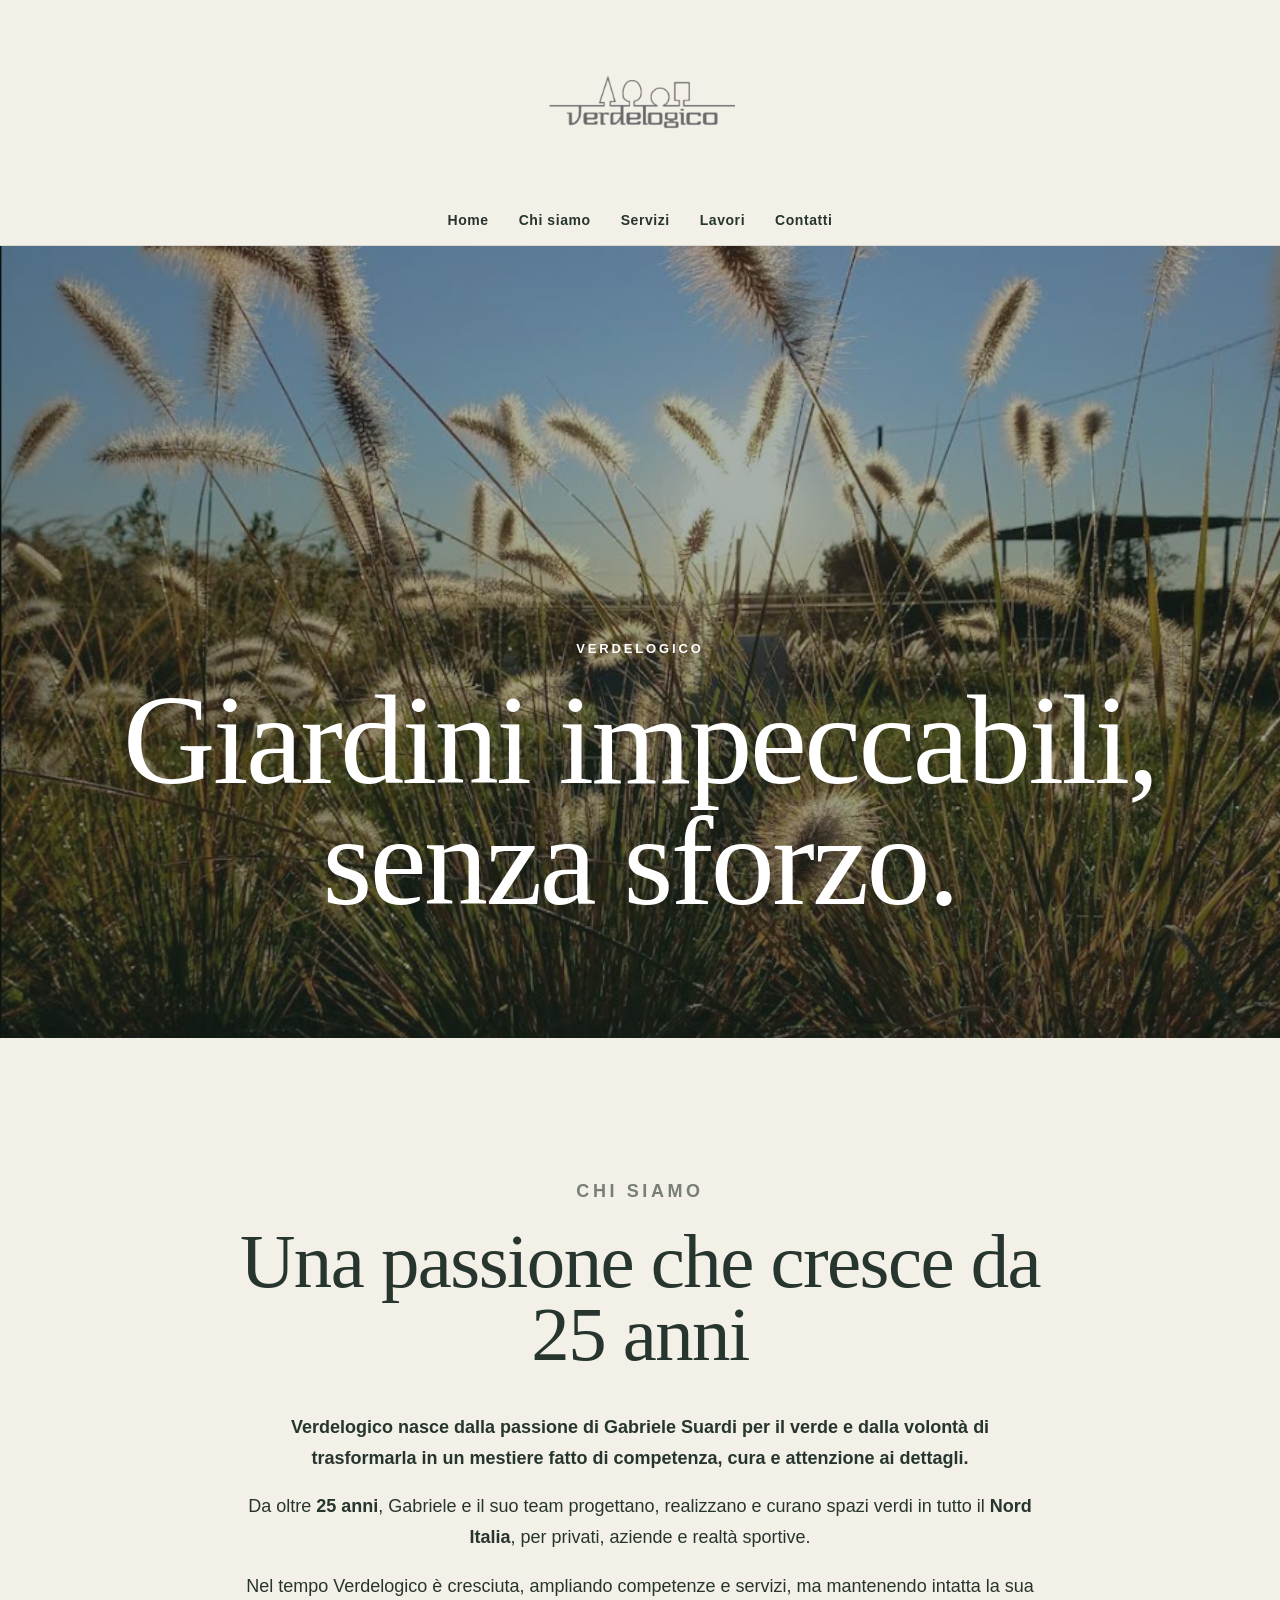
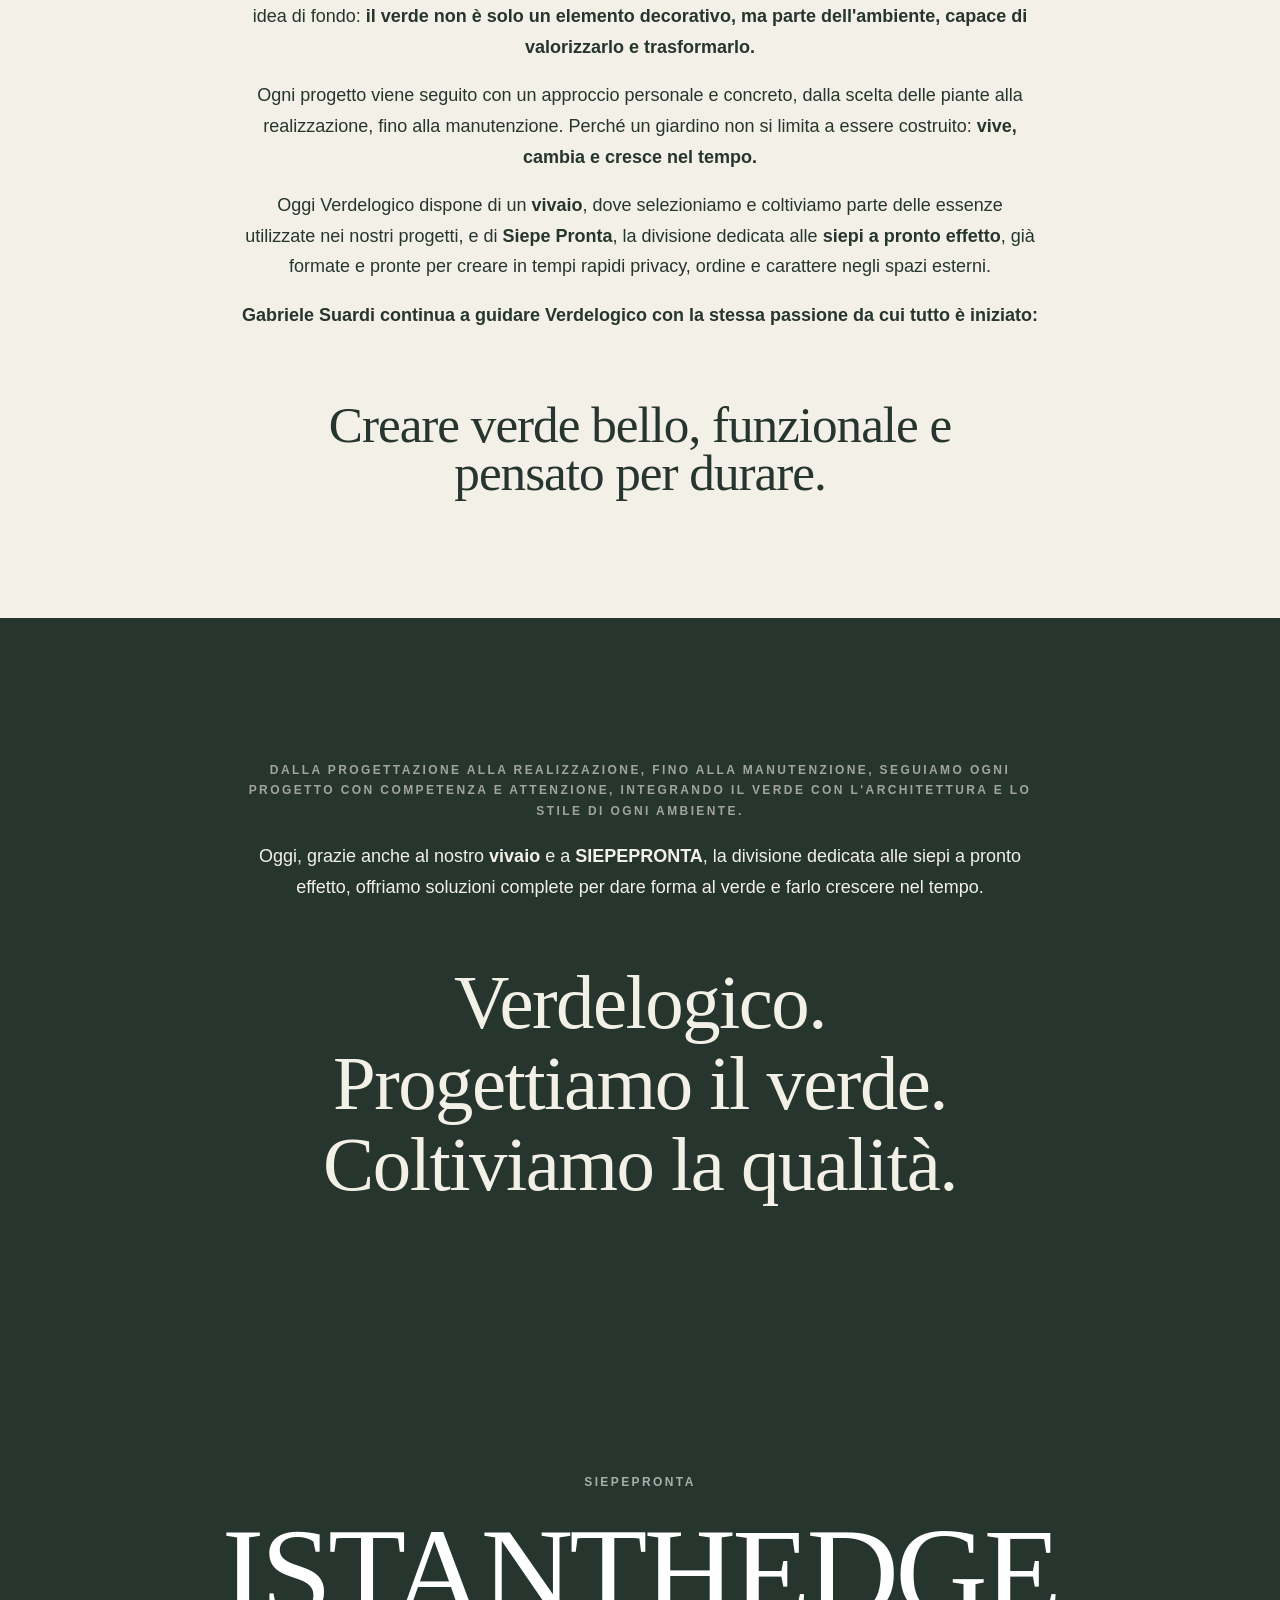
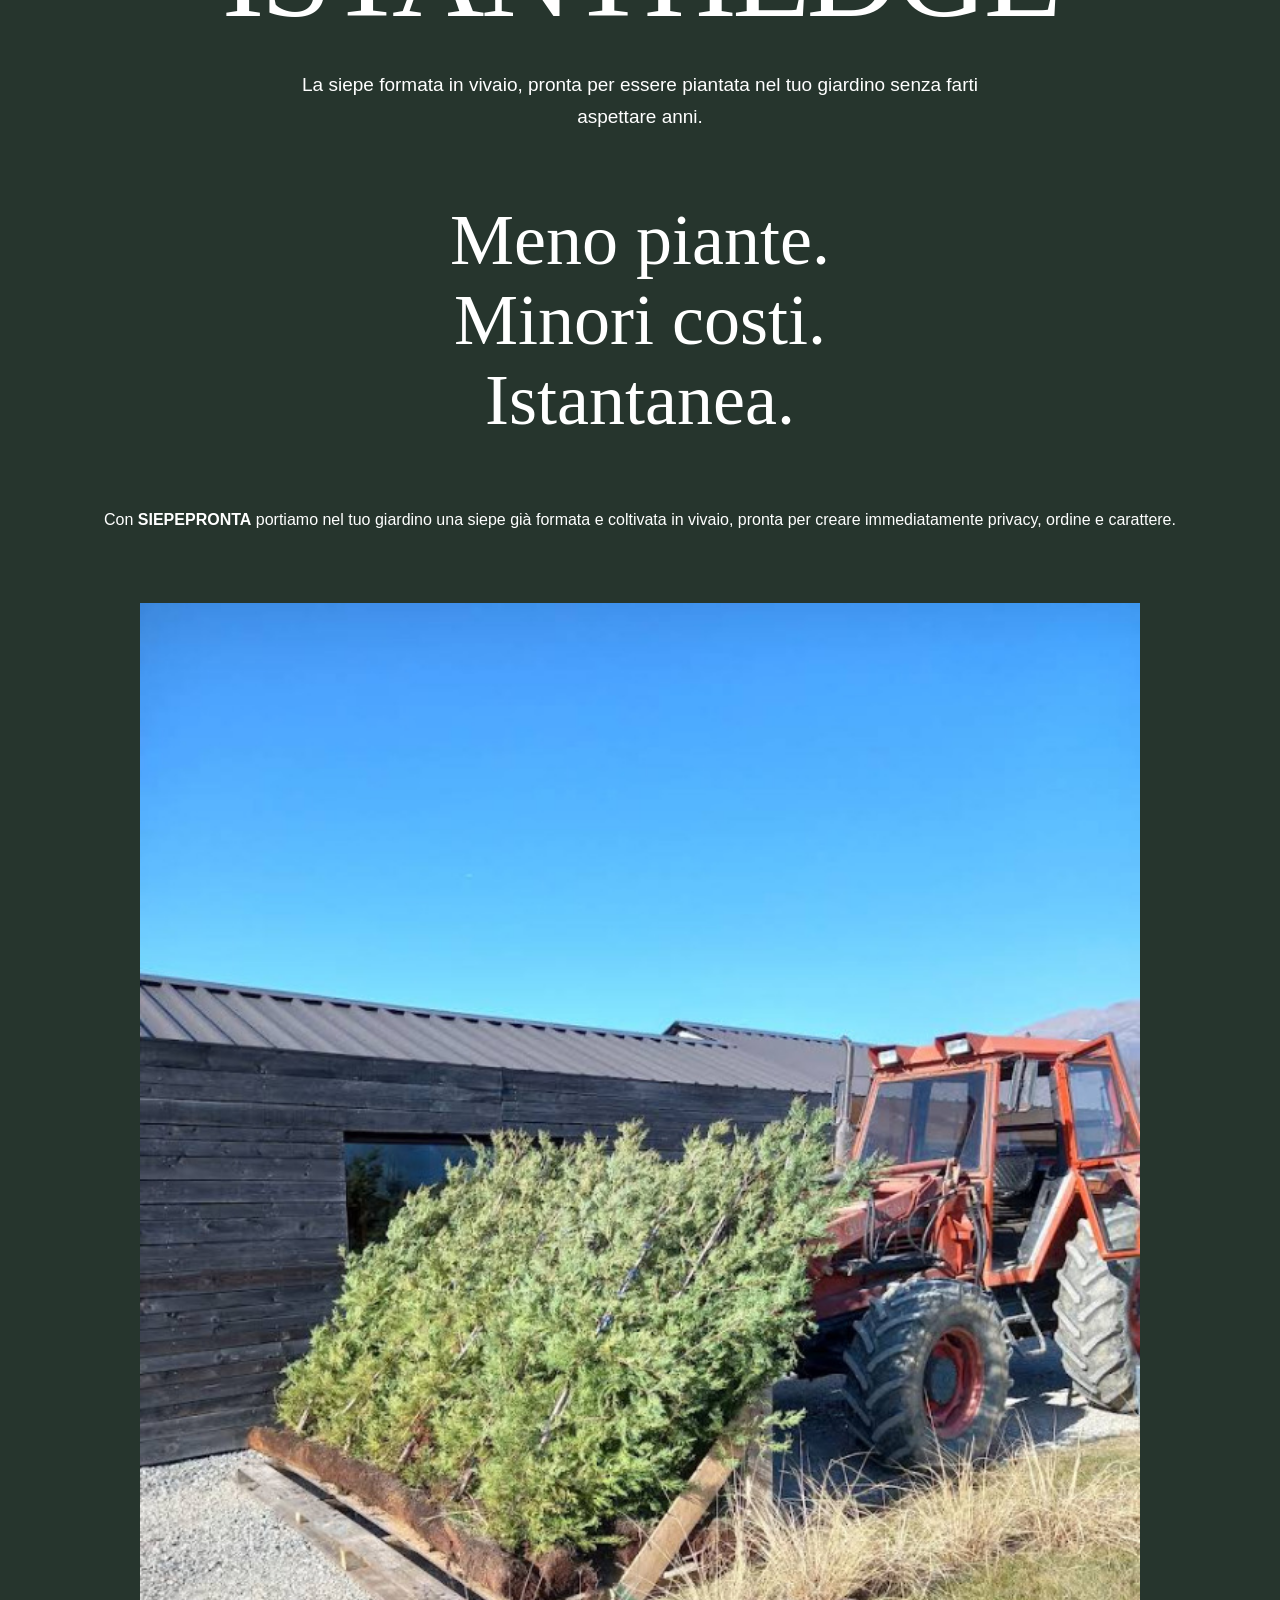
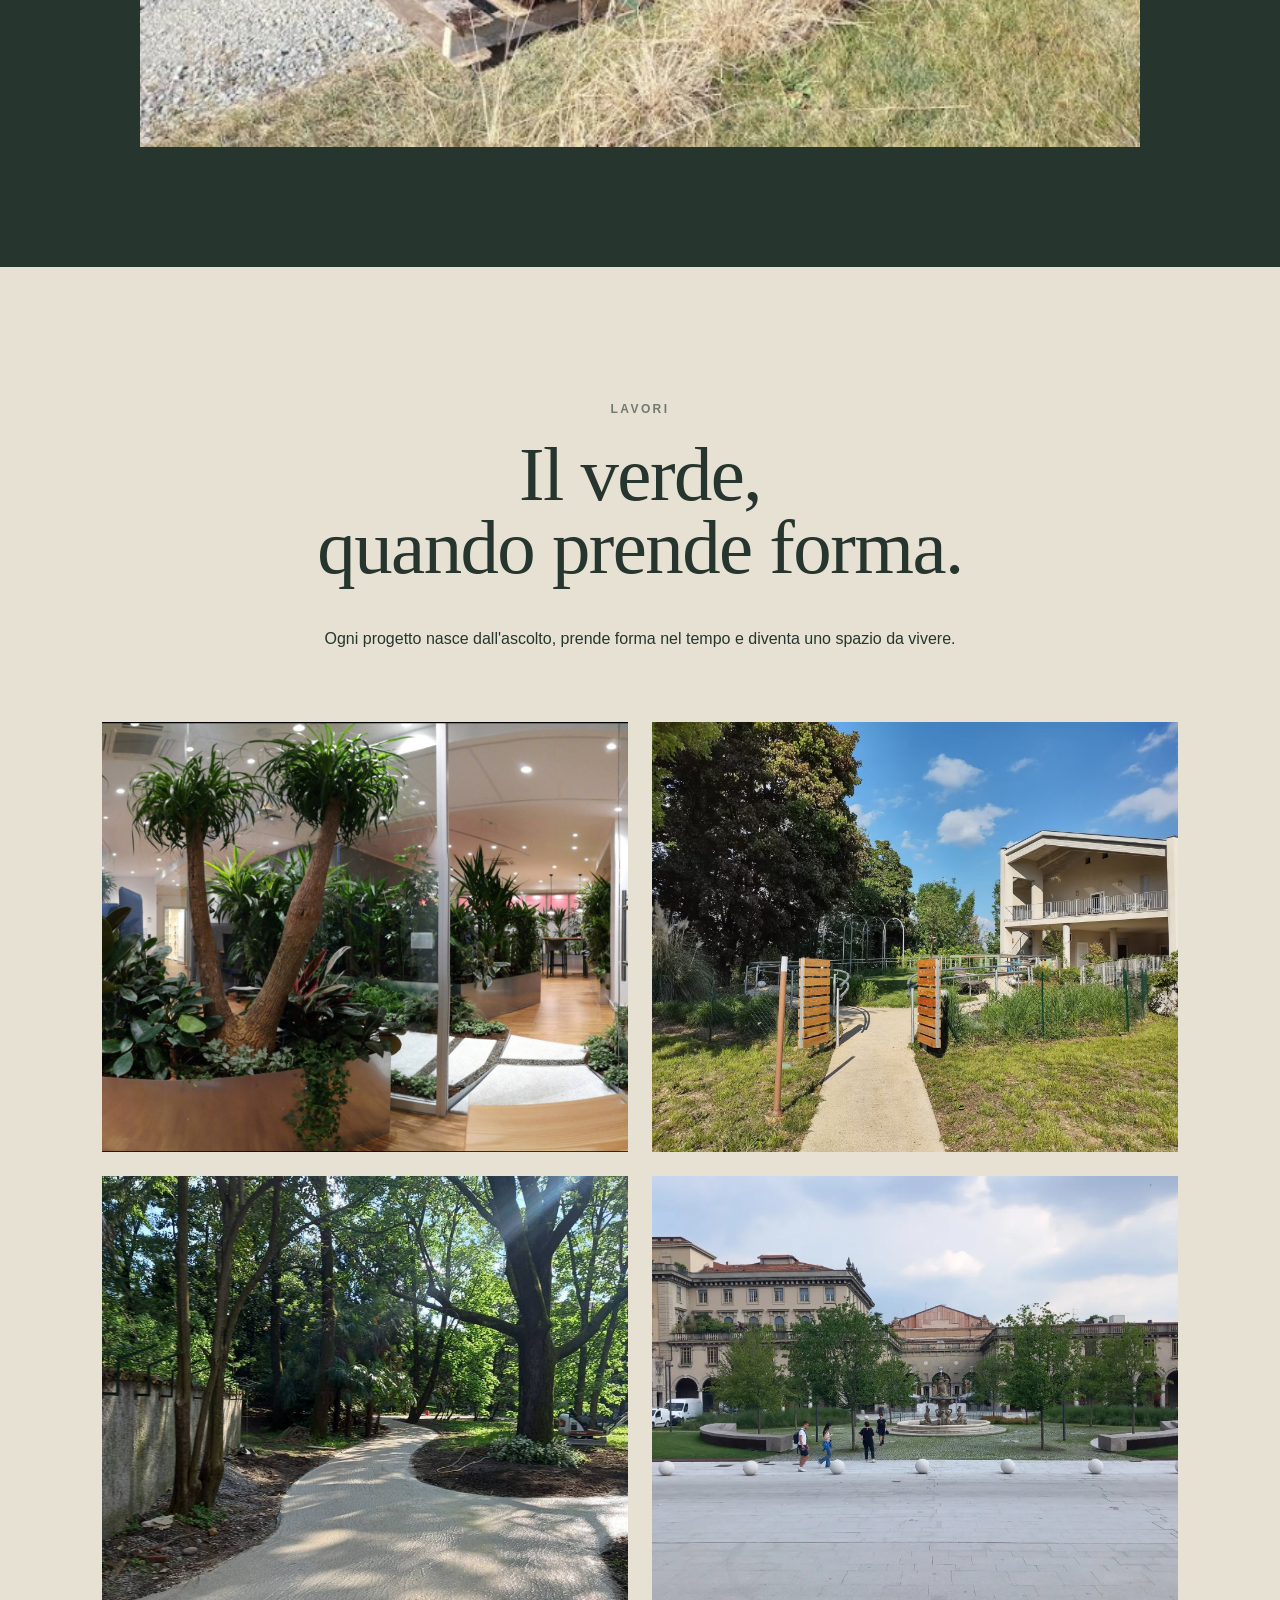
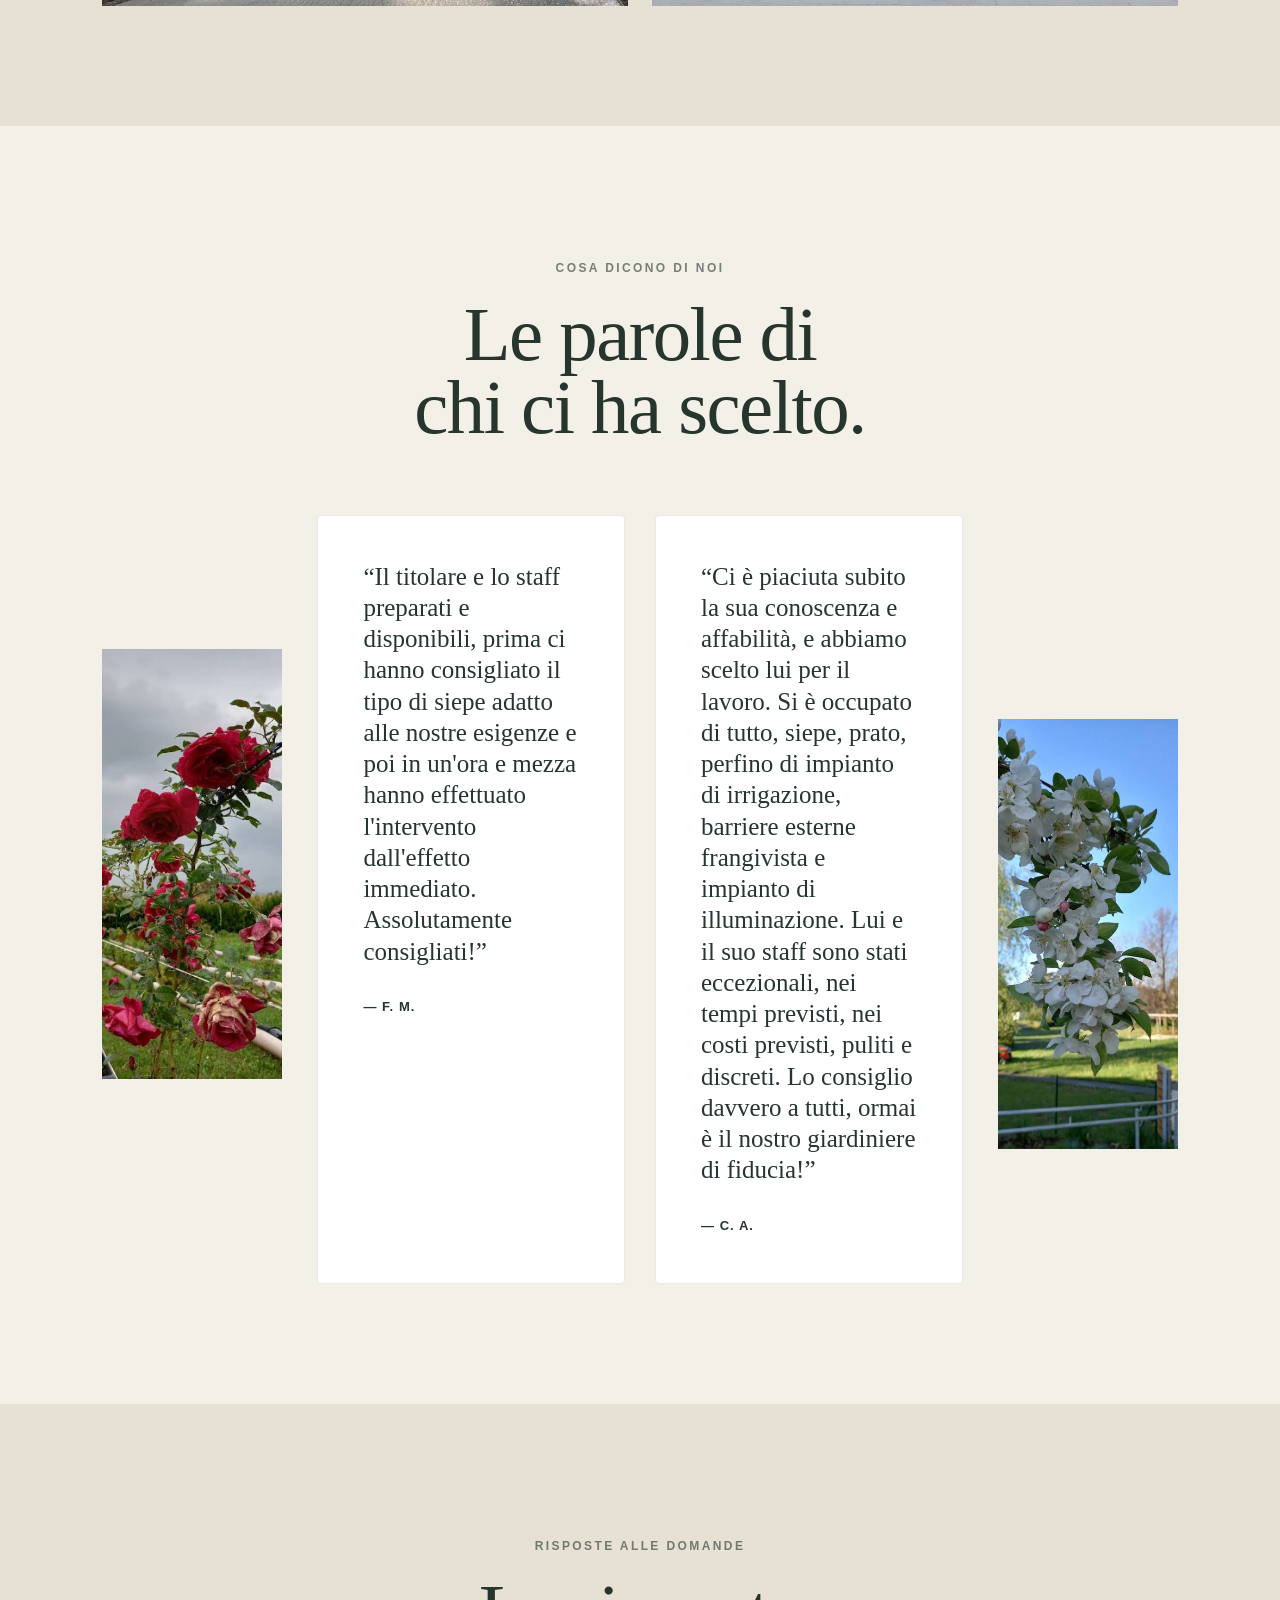
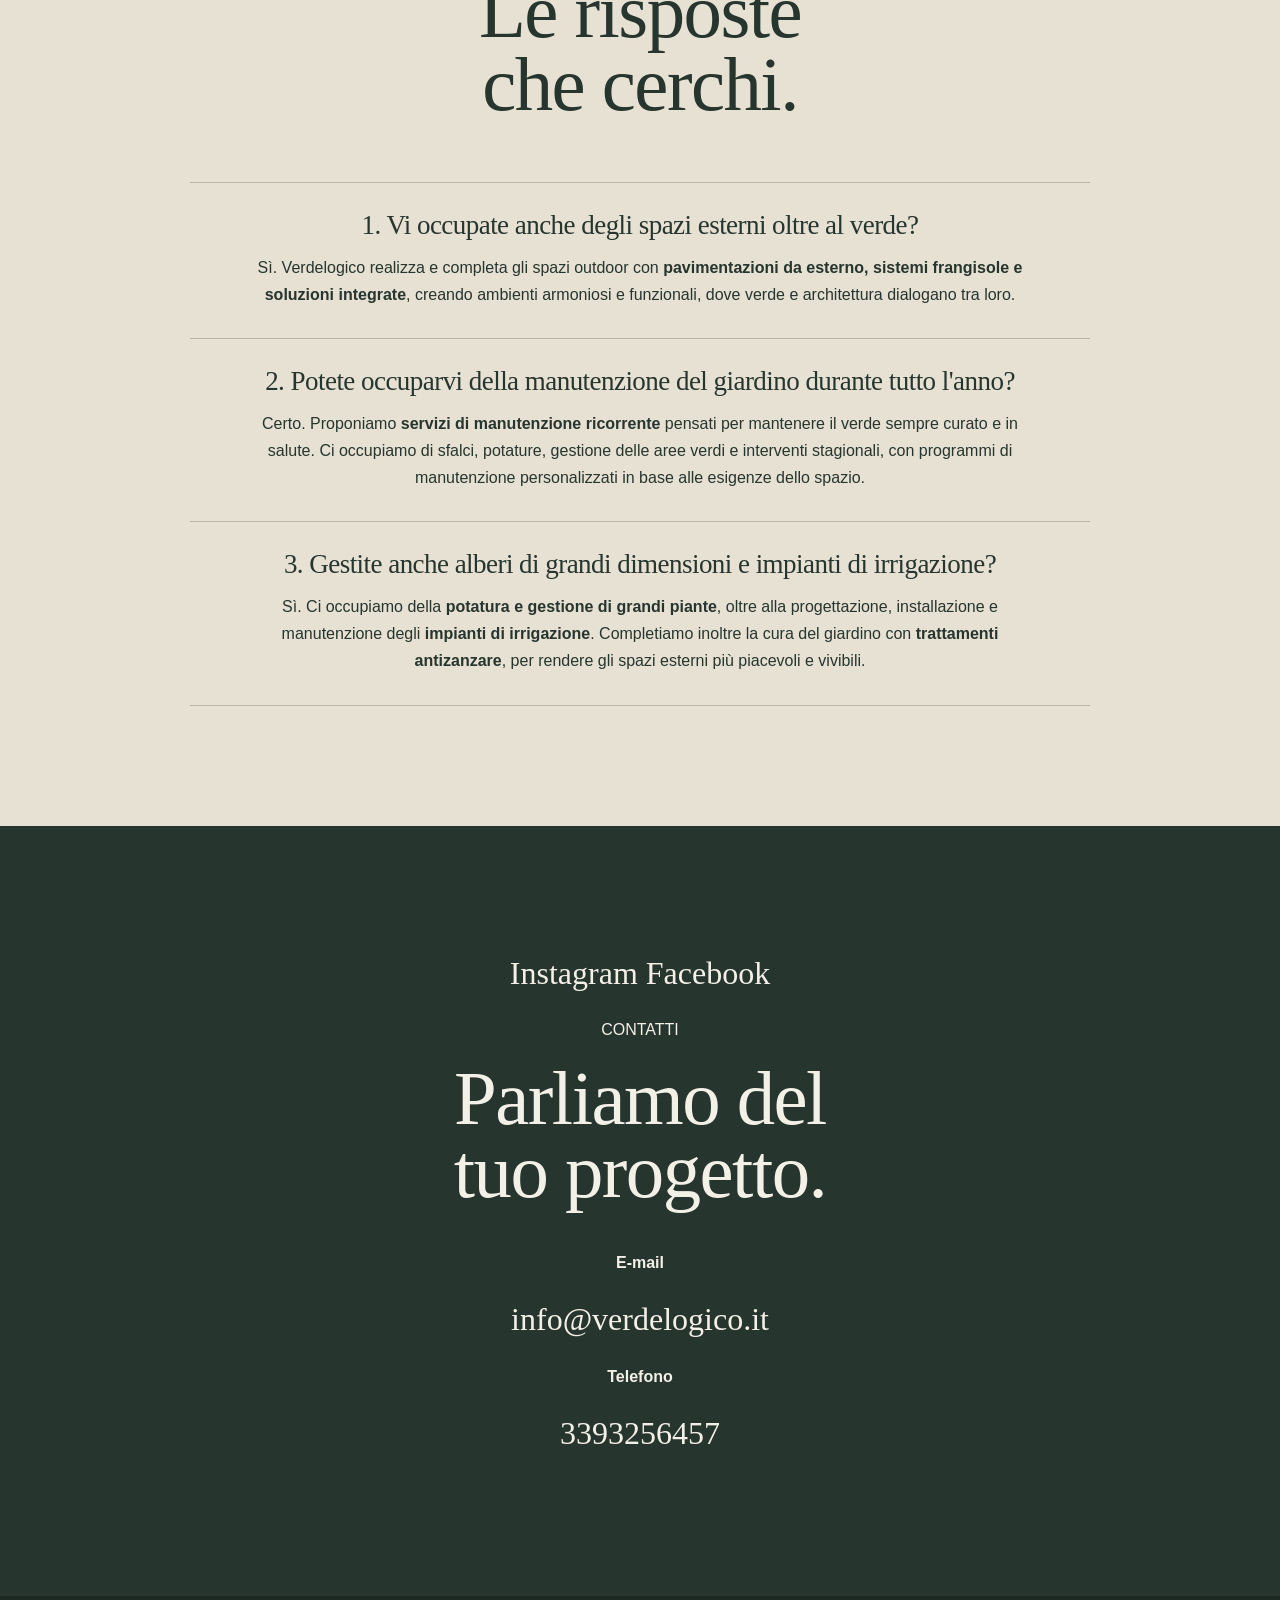
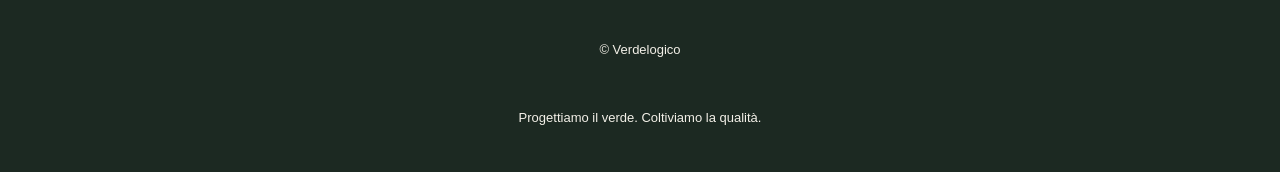
==== commit 2006ddb0: "Add social buttons for Instagram and Facebook Added social media buttons for Instagram and Facebook." ====
--- a/index.html
+++ b/index.html
@@ -342,7 +342,27 @@
         <!-- CONTATTI -->
 
         <section id="contatti">
-
+<div class="social-buttons">
+
+    <a
+        href="https://www.instagram.com/verdelogico.siepepronta/"
+        target="_blank"
+        rel="noopener noreferrer"
+        class="social-button"
+    >
+        Instagram
+    </a>
+
+    <a
+        href="https://www.facebook.com/gabrielesuardi.bg/?locale=it_IT"
+        target="_blank"
+        rel="noopener noreferrer"
+        class="social-button"
+    >
+        Facebook
+    </a>
+
+</div>
             <p>CONTATTI</p>
 
             <h2>
--- a/style.css
+++ b/style.css
@@ -187,17 +187,11 @@
 /* =========================
    SIEPEPRONTA
    ========================= */
-
 #siepepronta {
     color: white;
-
-    background:
-        linear-gradient(
-            rgba(28, 48, 37, 0.45),
-            rgba(28, 48, 37, 0.68)
-        ),
-        url("foto/siepe pronta.jpg")
-        center / cover no-repeat;
+    background: #26352d;
+}
+-repeat;
 }
 
 #siepepronta p,
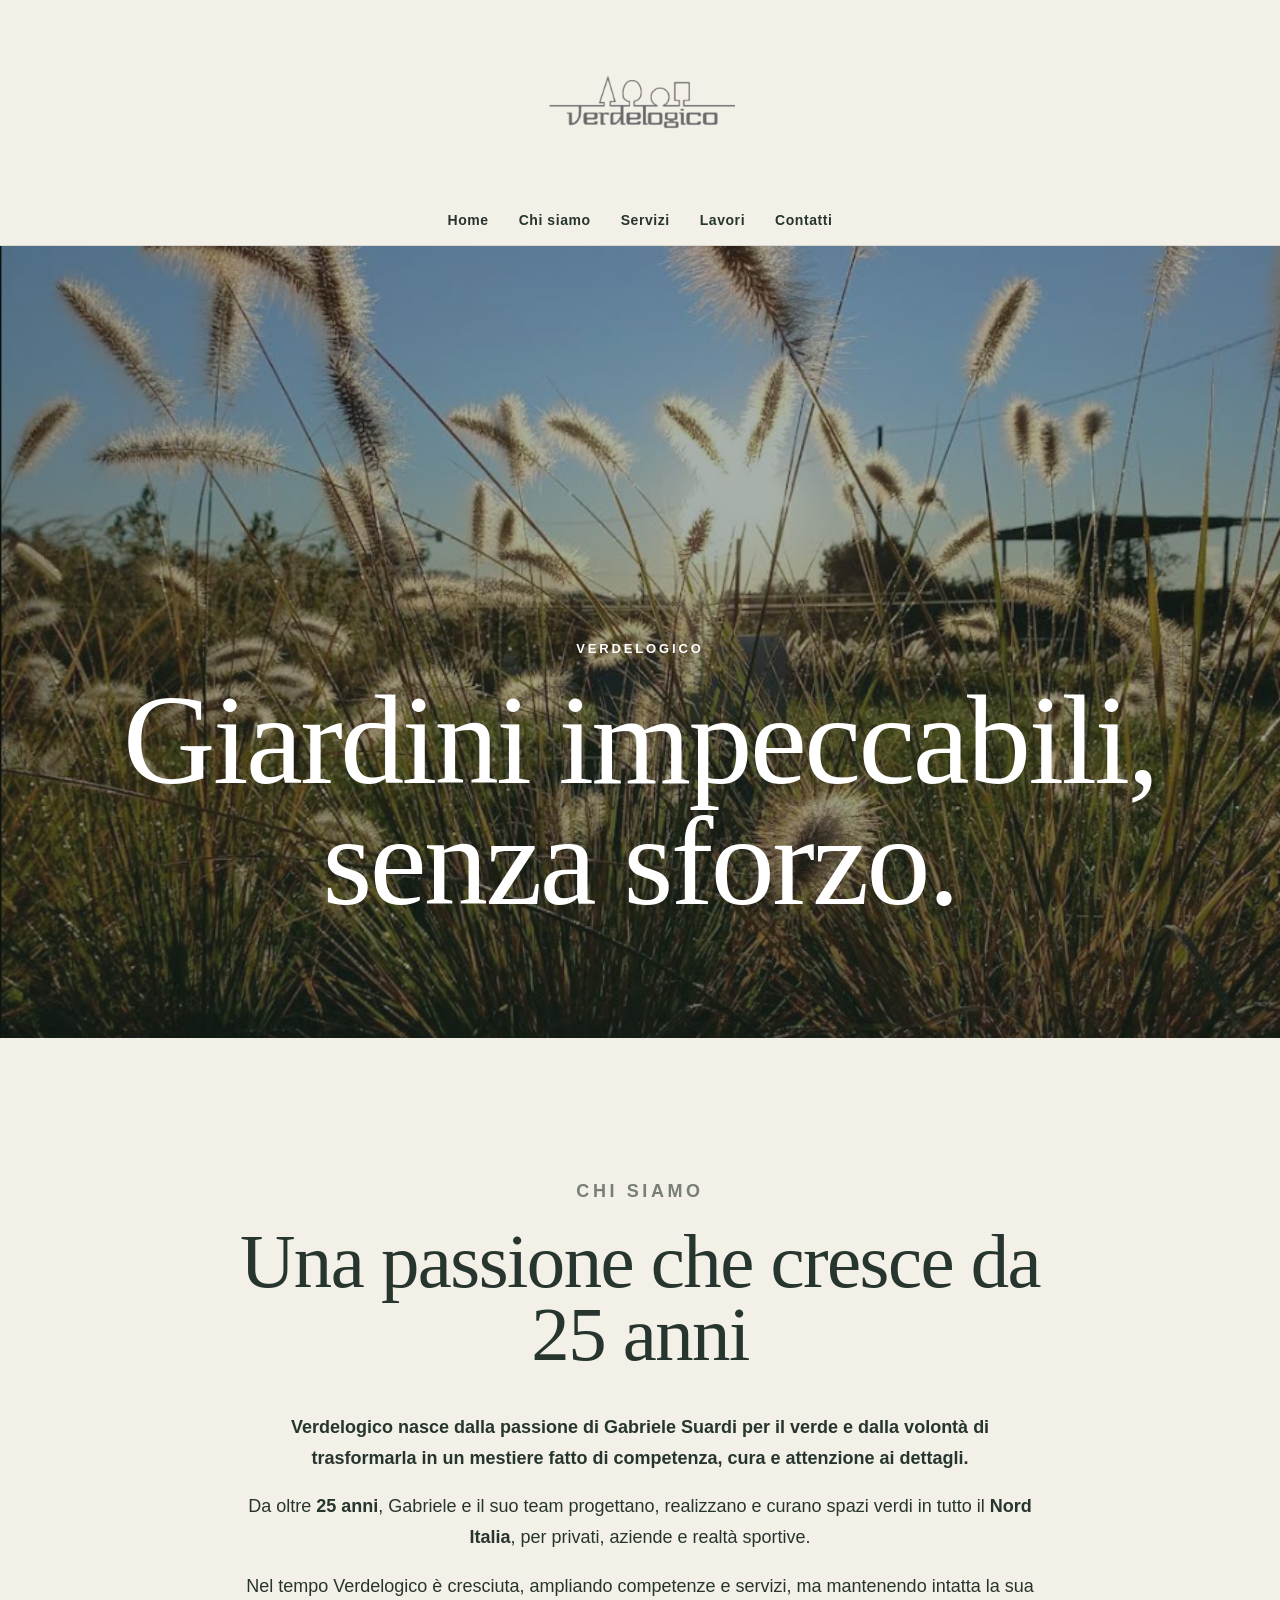
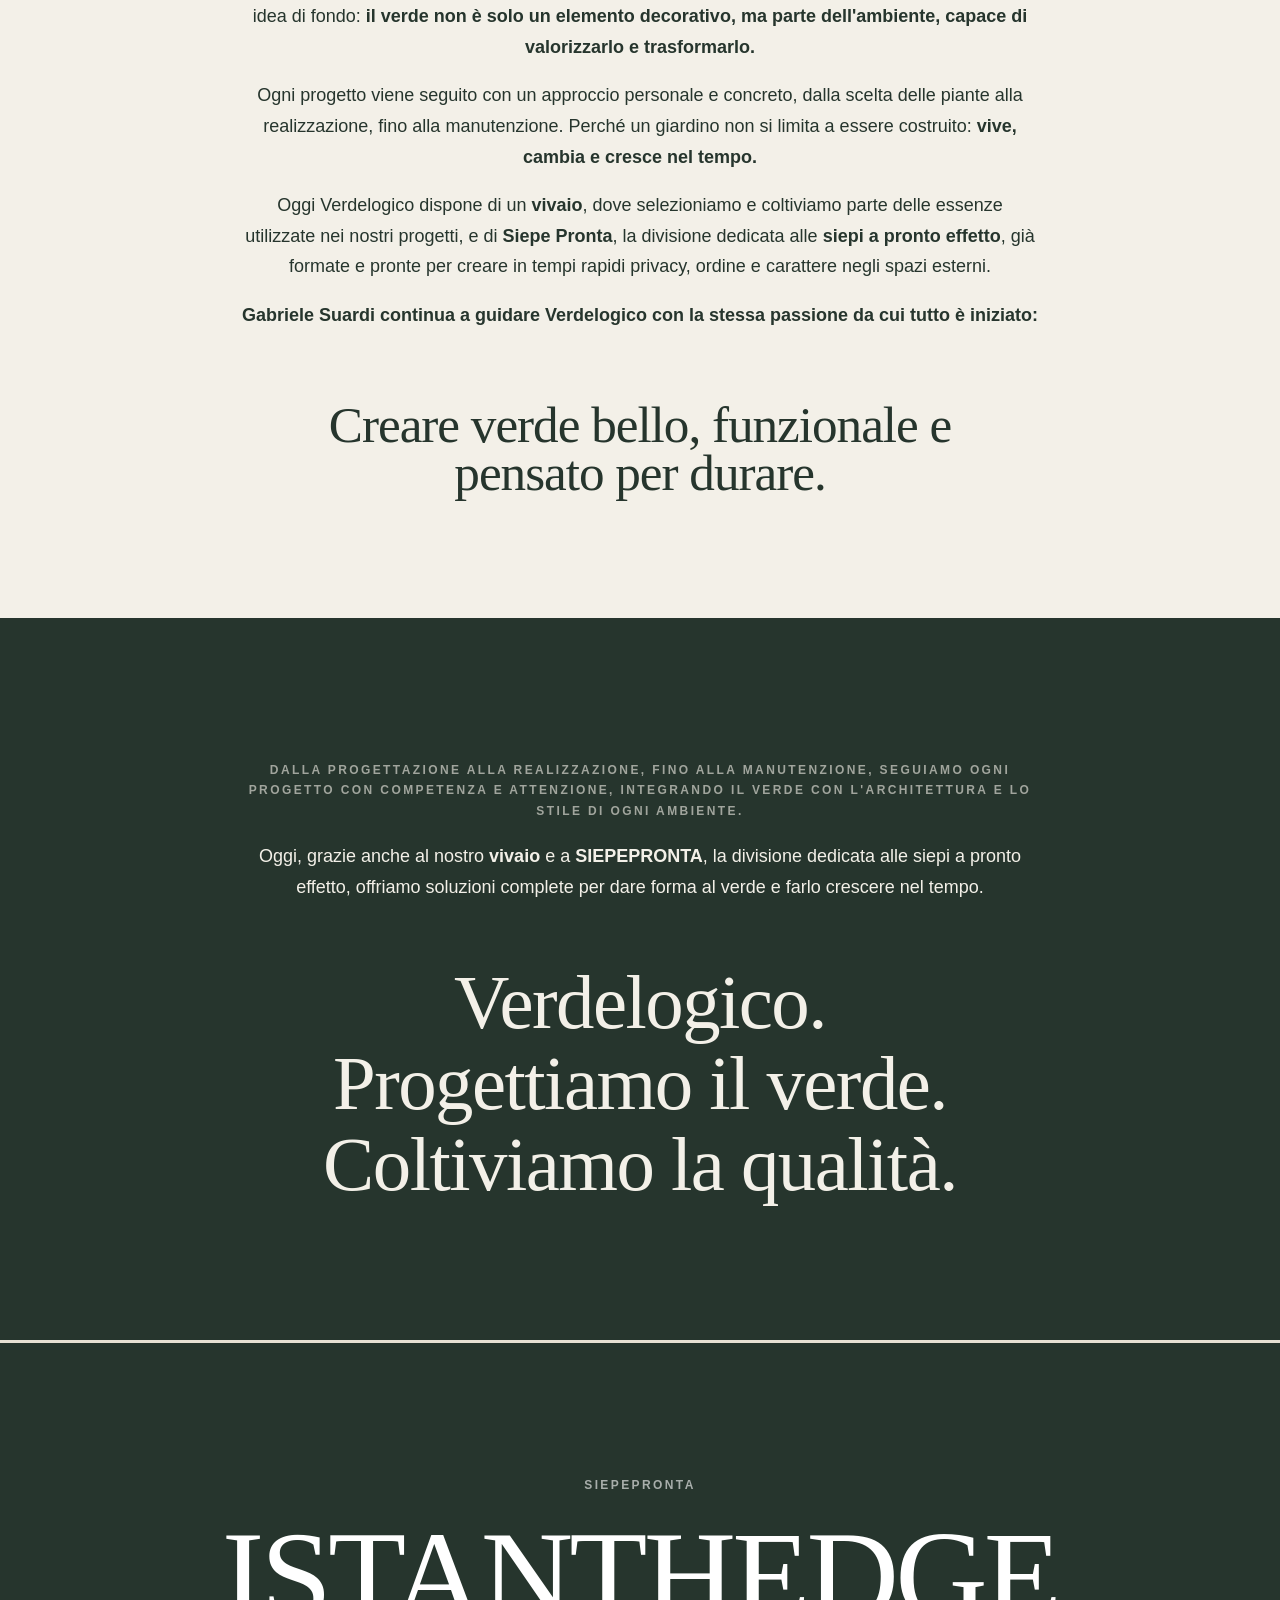
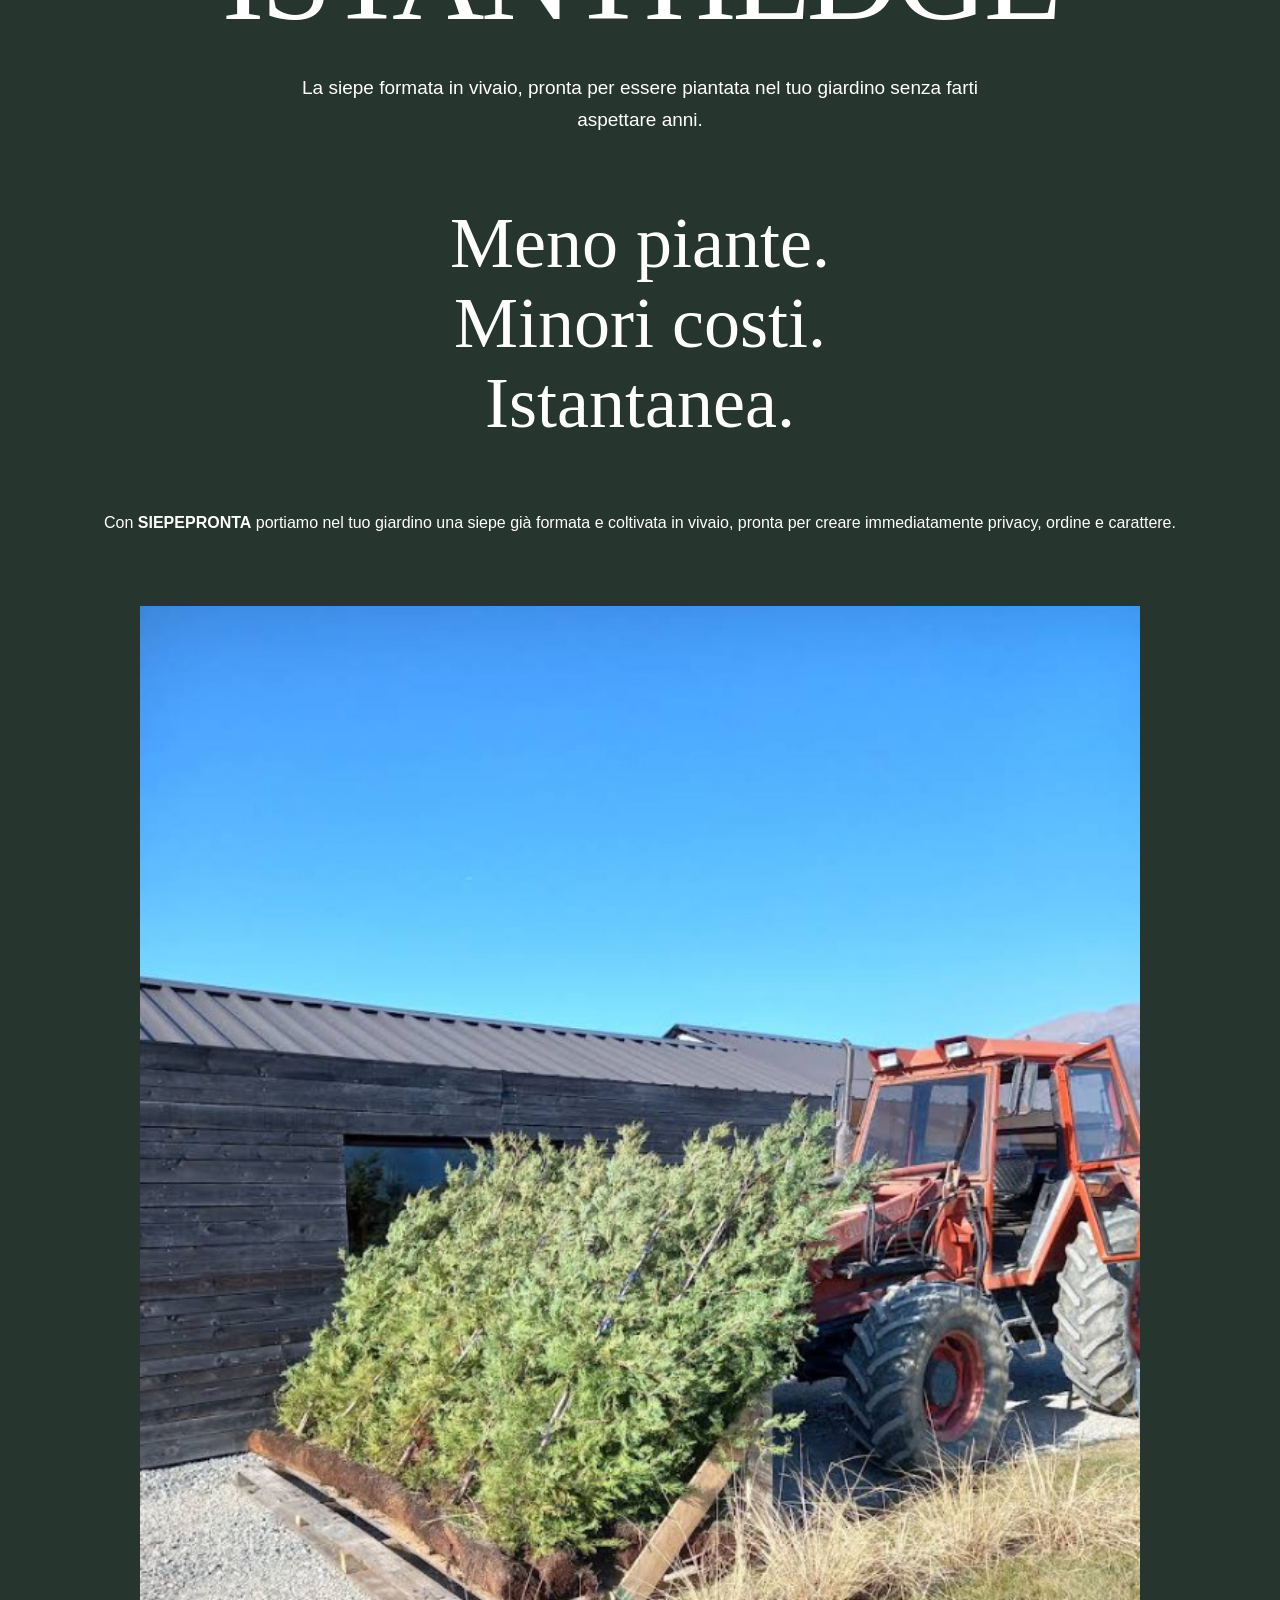
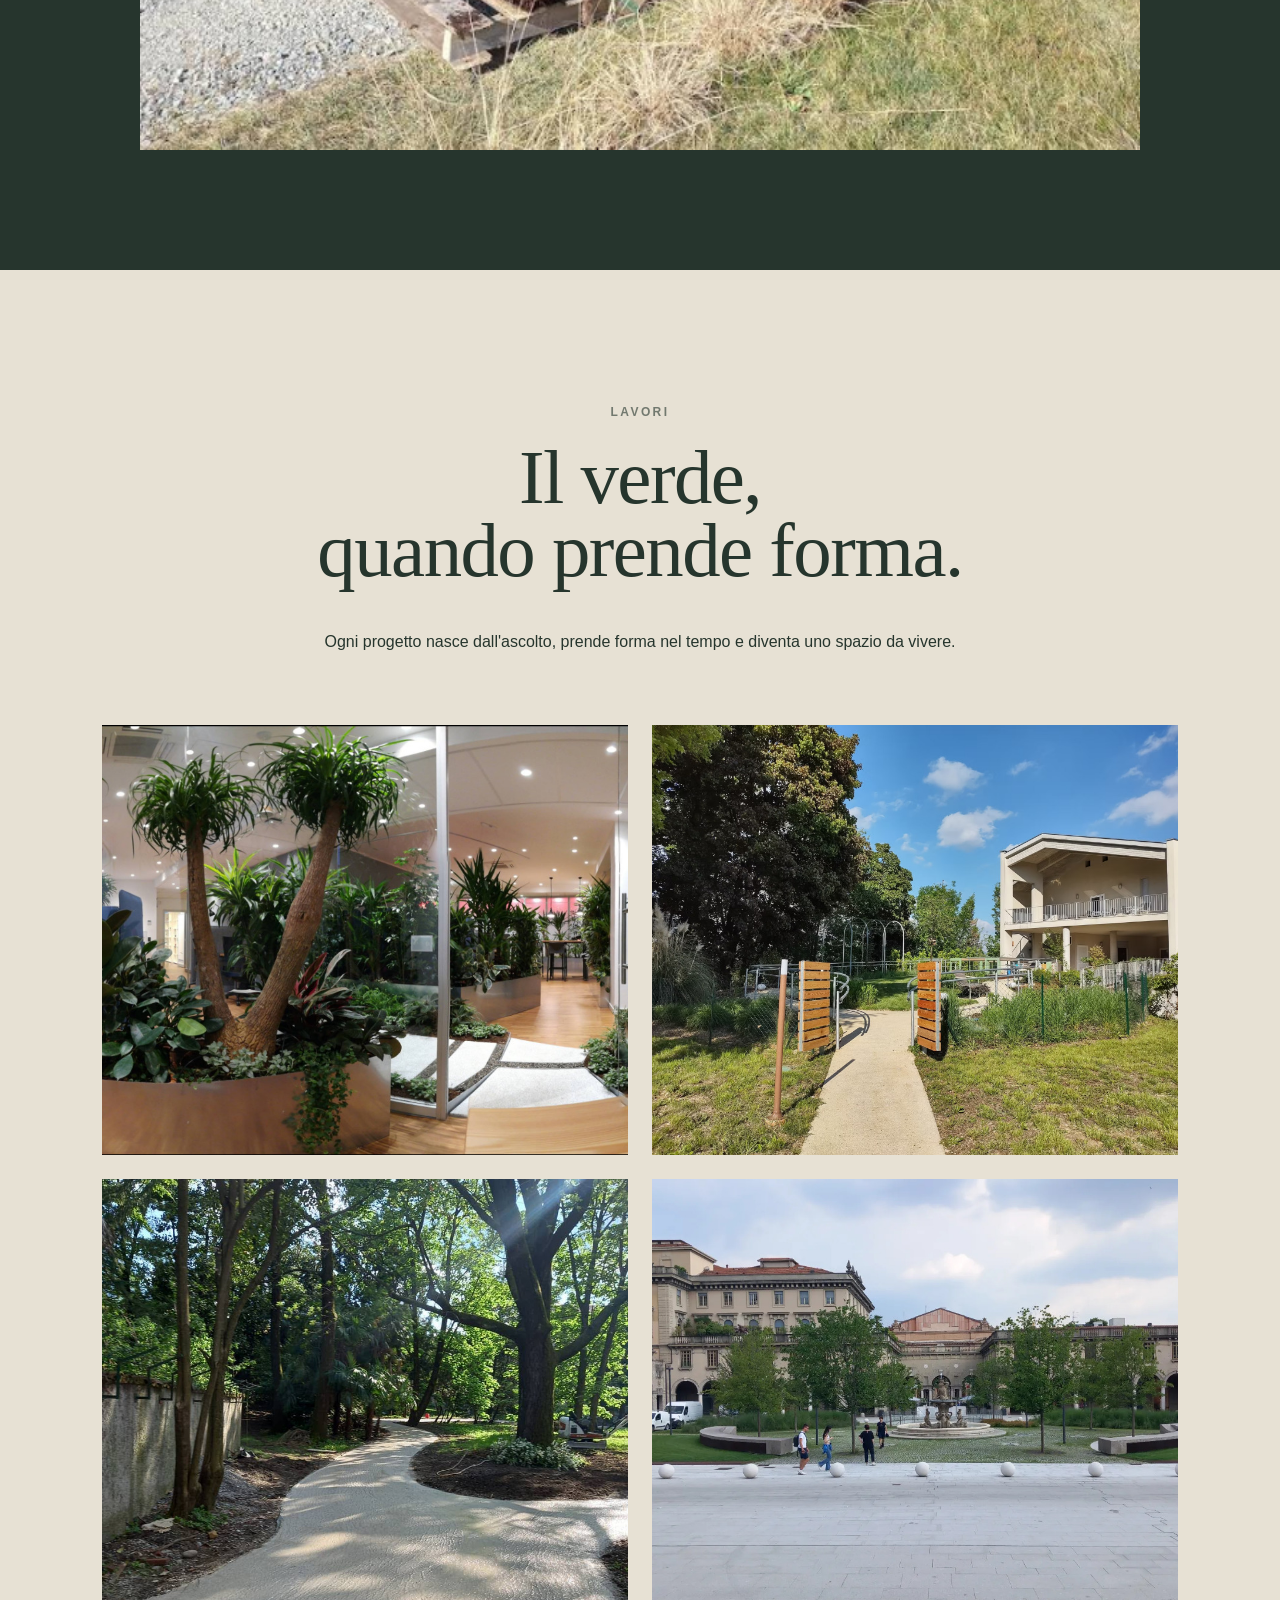
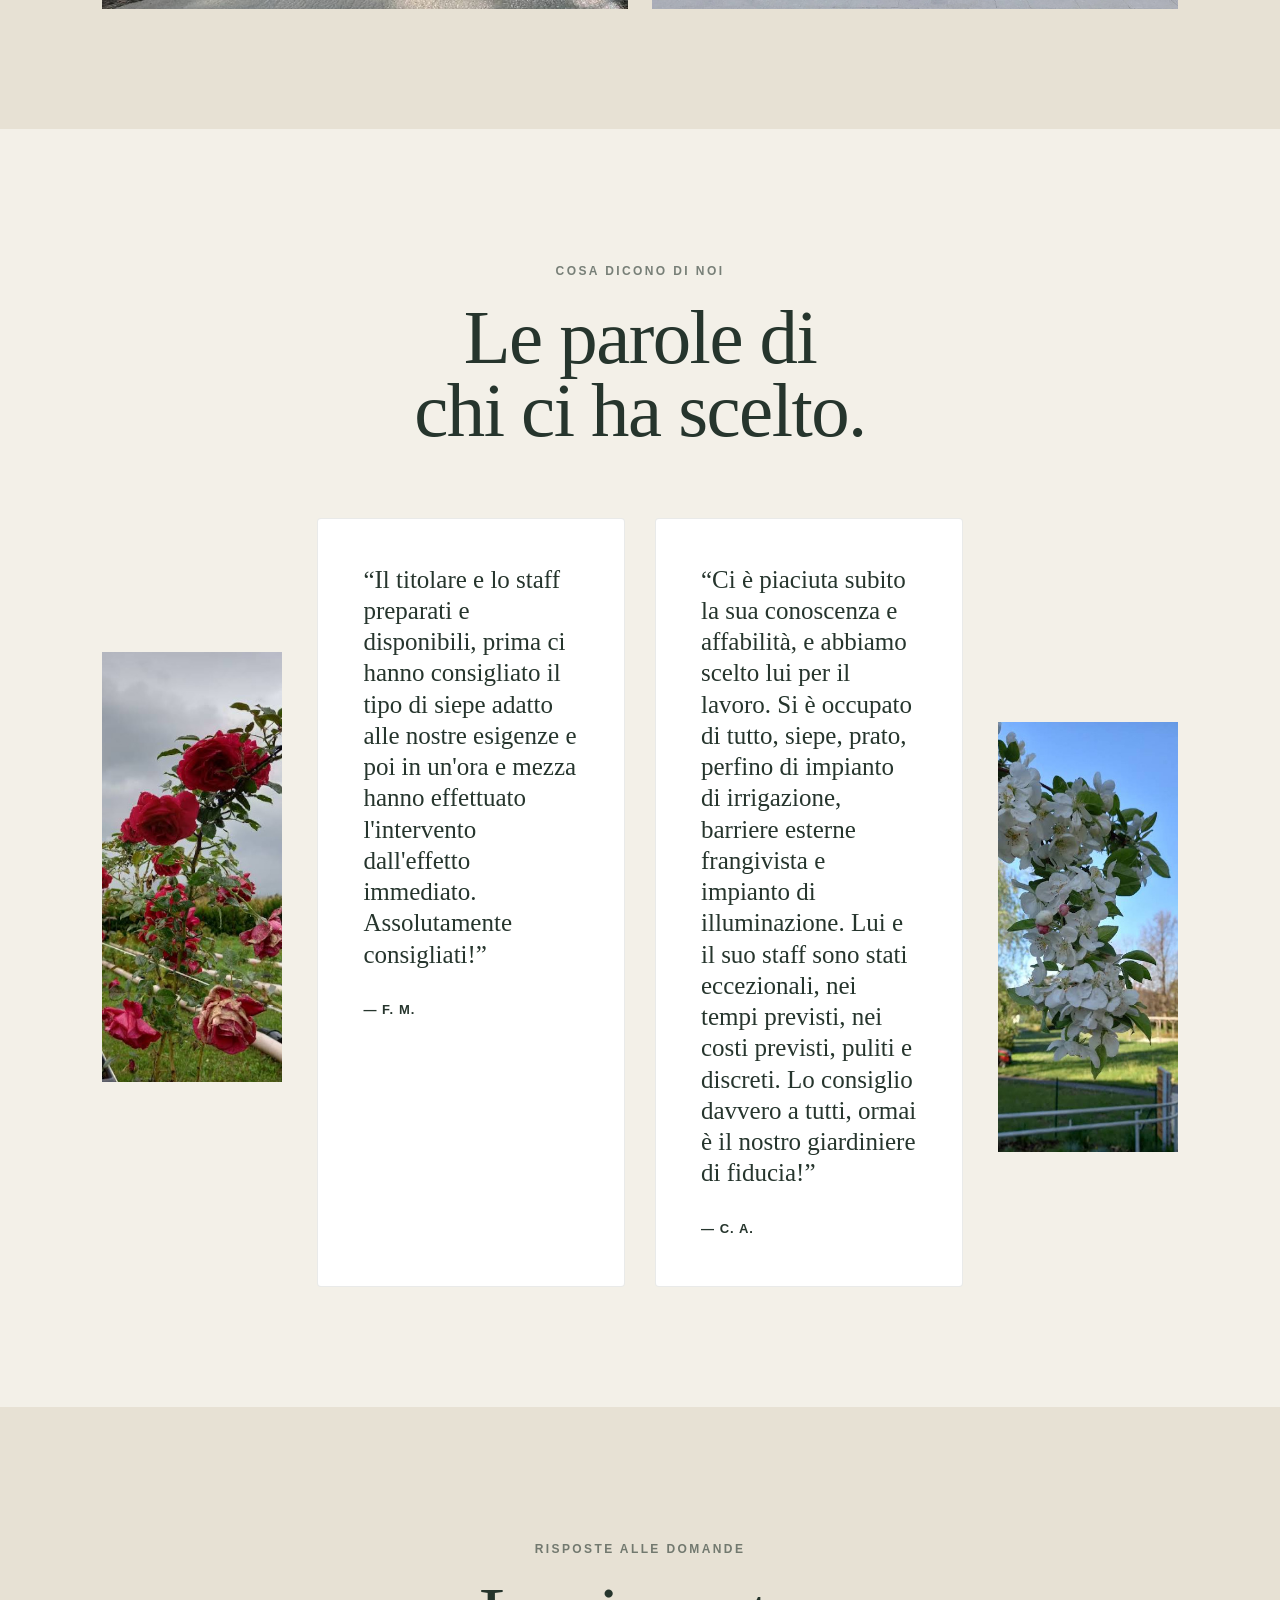
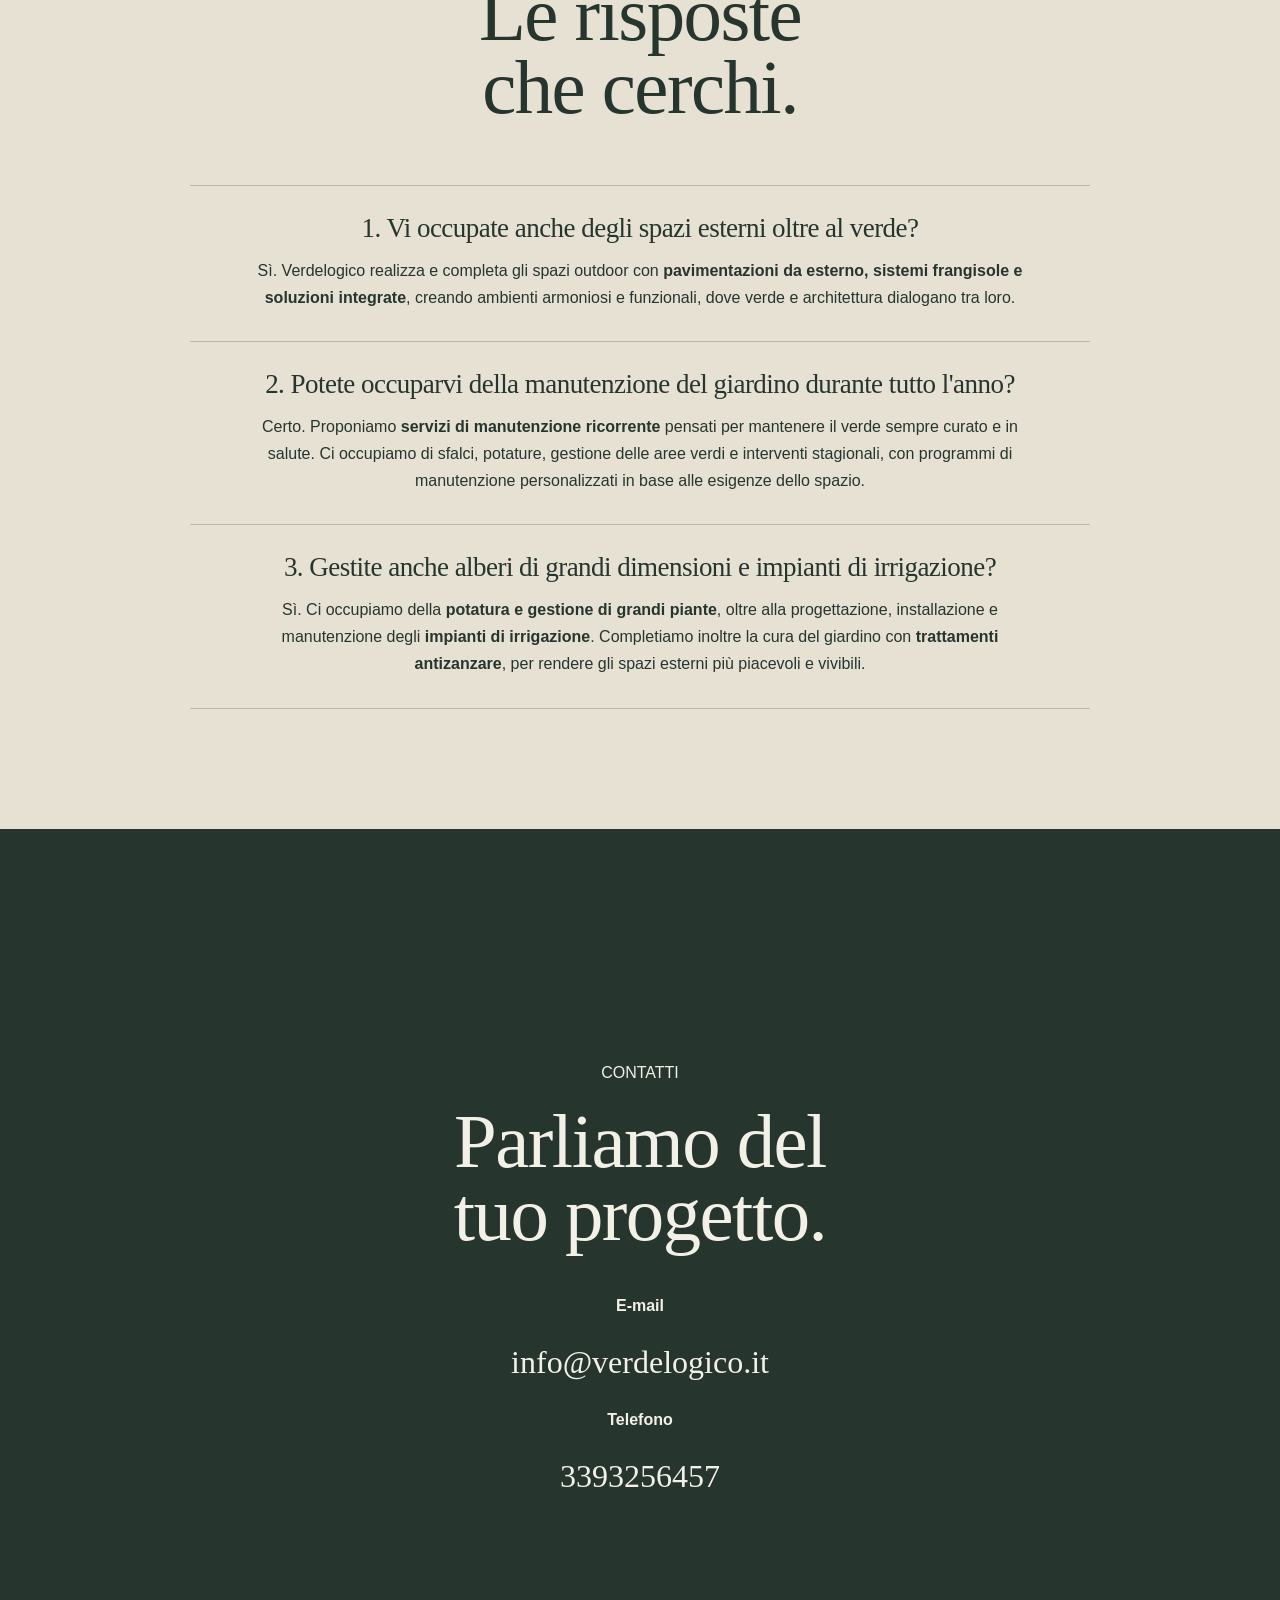
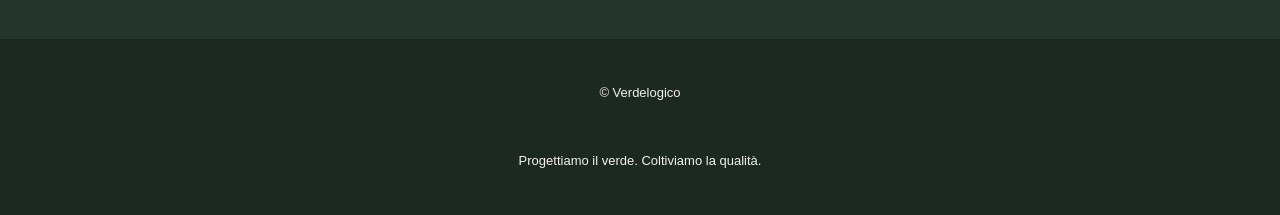
==== commit e8609077: "Update social media links with icons" ====
--- a/index.html
+++ b/index.html
@@ -348,18 +348,26 @@
         href="https://www.instagram.com/verdelogico.siepepronta/"
         target="_blank"
         rel="noopener noreferrer"
-        class="social-button"
+        class="social-icon"
+        aria-label="Instagram Verdelogico"
     >
-        Instagram
+        <svg viewBox="0 0 24 24" aria-hidden="true">
+            <rect x="3" y="3" width="18" height="18" rx="5"></rect>
+            <circle cx="12" cy="12" r="4"></circle>
+            <circle cx="17.5" cy="6.5" r="1"></circle>
+        </svg>
     </a>
 
     <a
         href="https://www.facebook.com/gabrielesuardi.bg/?locale=it_IT"
         target="_blank"
         rel="noopener noreferrer"
-        class="social-button"
+        class="social-icon"
+        aria-label="Facebook Verdelogico"
     >
-        Facebook
+        <svg viewBox="0 0 24 24" aria-hidden="true">
+            <path d="M14 8h3V4h-3c-3.3 0-5 2-5 5v3H6v4h3v4h4v-4h3l1-4h-4V9c0-.7.3-1 1-1z"></path>
+        </svg>
     </a>
 
 </div>
--- a/style.css
+++ b/style.css
@@ -998,19 +998,22 @@
 
 }
 /* FOTO CAMION - SERVIZI */
+/* FOTO CAMION - RESPONSIVE */
 
 .services-photo {
-    max-width: 1200px;
+    width: 100%;
+    max-width: 1000px;
     margin: 0 auto 80px;
     overflow: hidden;
 }
 
 .services-photo img {
+    display: block;
     width: 100%;
-    height: 500px;
-    object-fit: cover;
-    display: block;
-}
+    height: auto;
+    max-width: 100%;
+}
+
 
 /* MOBILE */
 
@@ -1122,3 +1125,42 @@
     height: auto;
     max-width: 100%;
 }
+/* SOCIAL */
+
+.social-buttons {
+    display: flex;
+    justify-content: center;
+    gap: 18px;
+    margin-top: 40px;
+    flex-wrap: wrap;
+}
+
+.social-button {
+    display: inline-flex;
+    align-items: center;
+    justify-content: center;
+
+    min-width: 150px;
+    padding: 14px 28px;
+
+    border: 1px solid rgba(255, 255, 255, 0.55);
+    color: white;
+    text-decoration: none;
+
+    font-family: "Manrope", "Segoe UI", Arial, sans-serif;
+    font-size: 0.9rem;
+    letter-spacing: 0.08em;
+    text-transform: uppercase;
+
+    transition: all 0.25s ease;
+}
+
+.social-button:hover {
+    background: white;
+    color: #26352d;
+}
+/* STACCO VISIVO SIEPEPRONTA */
+
+#siepepronta {
+    border-top: 3px solid #e7e1d4;
+}
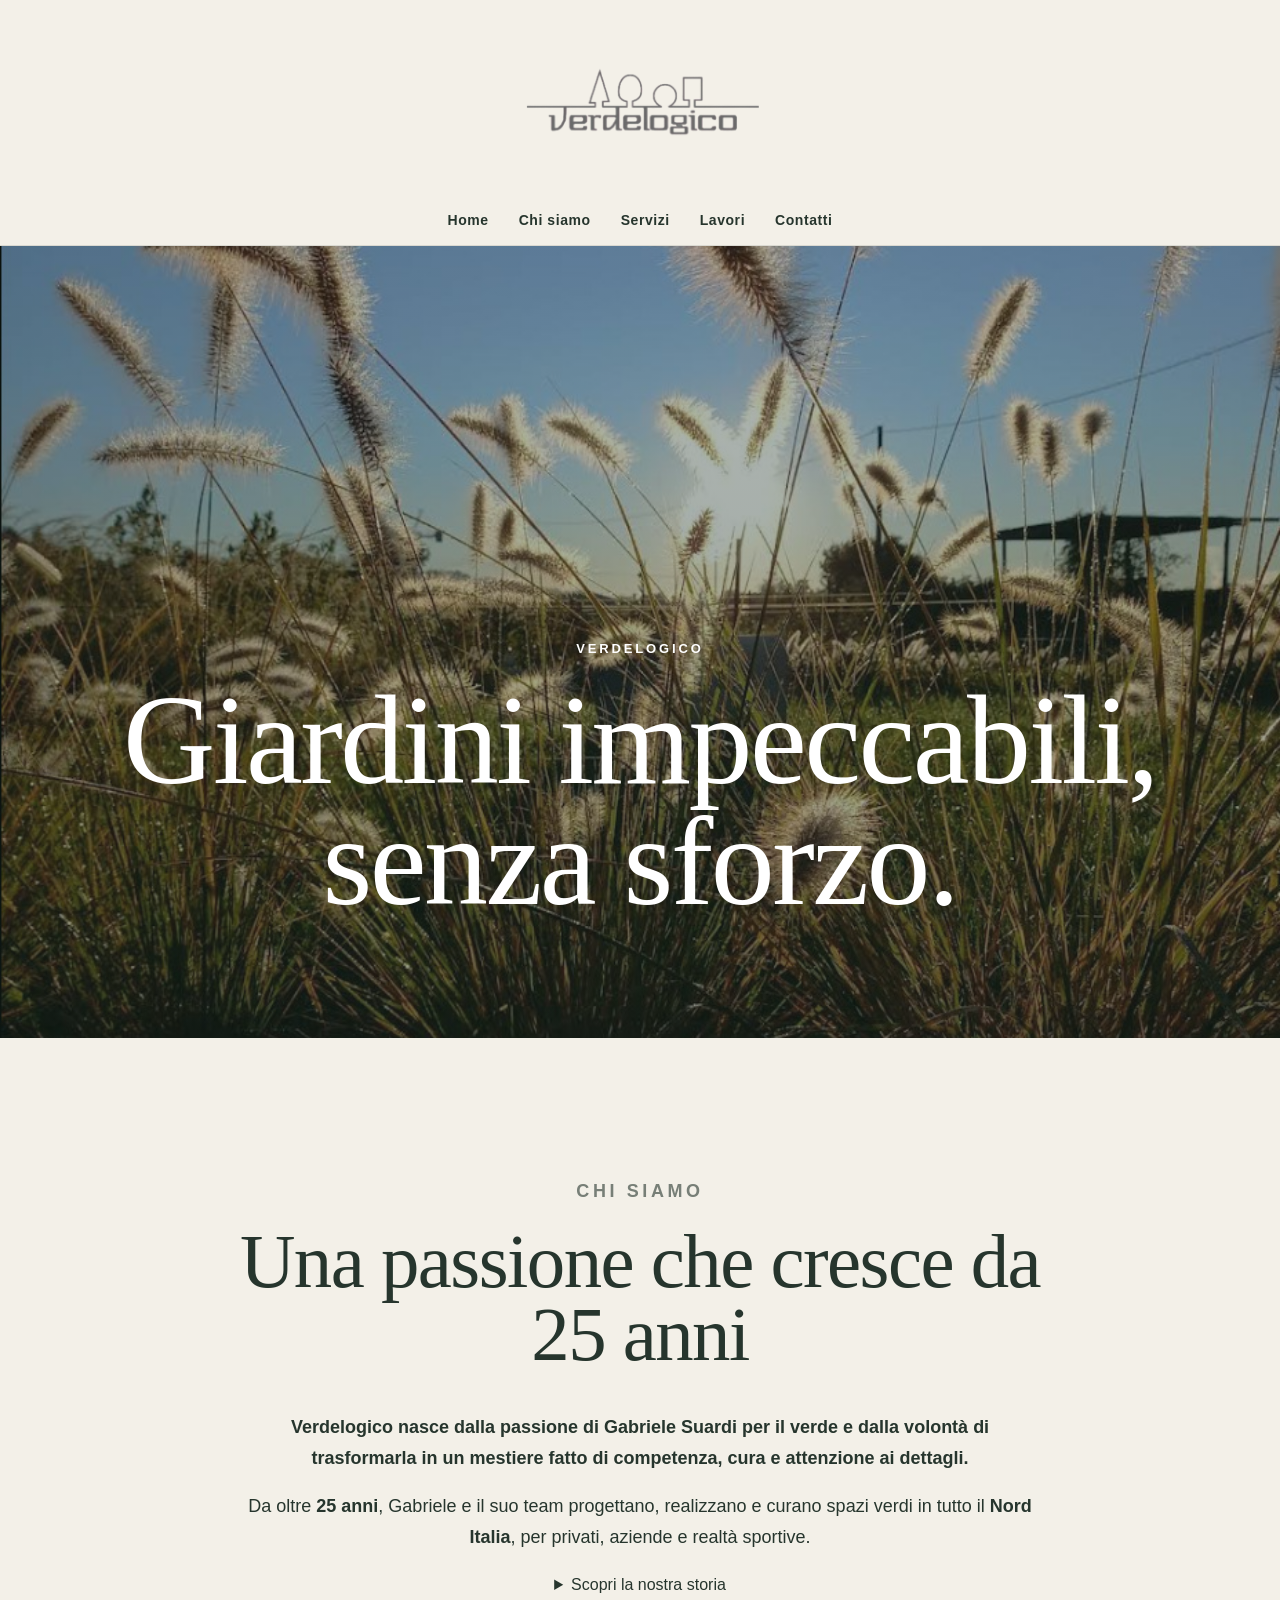
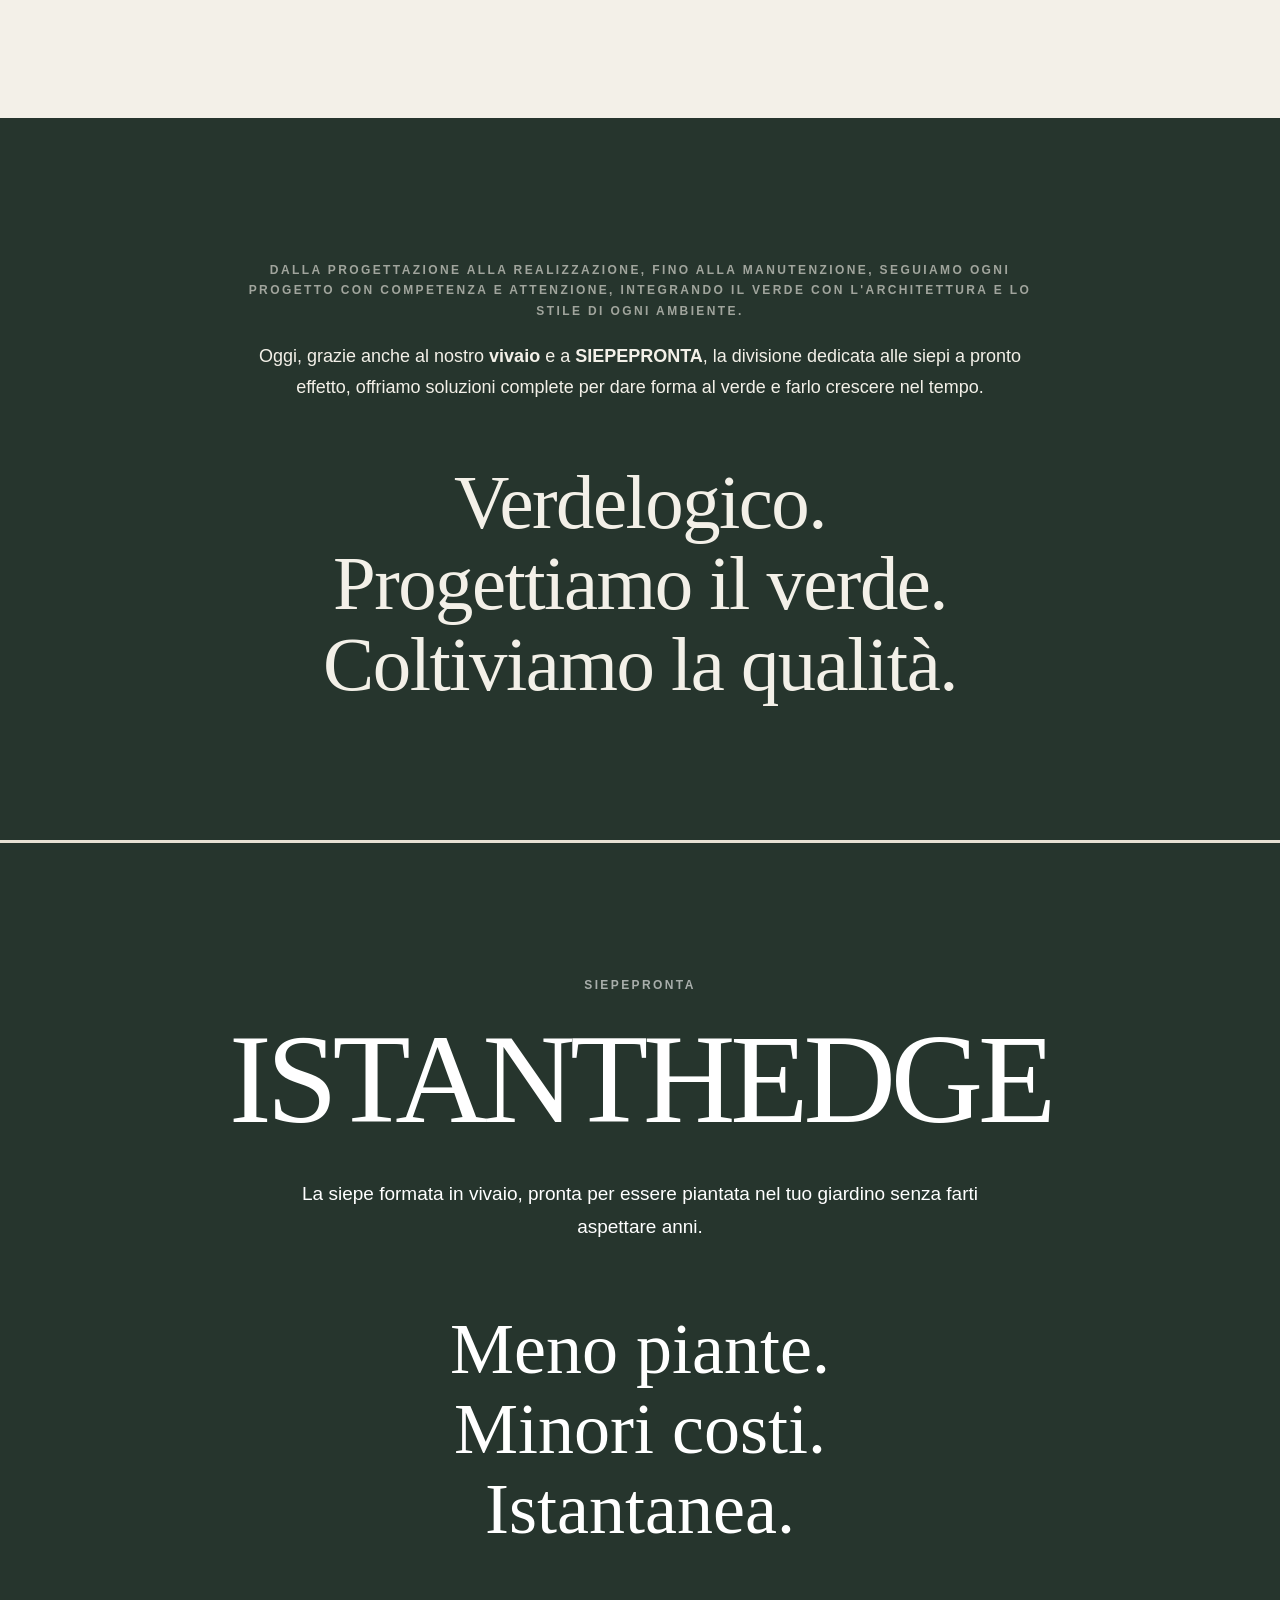
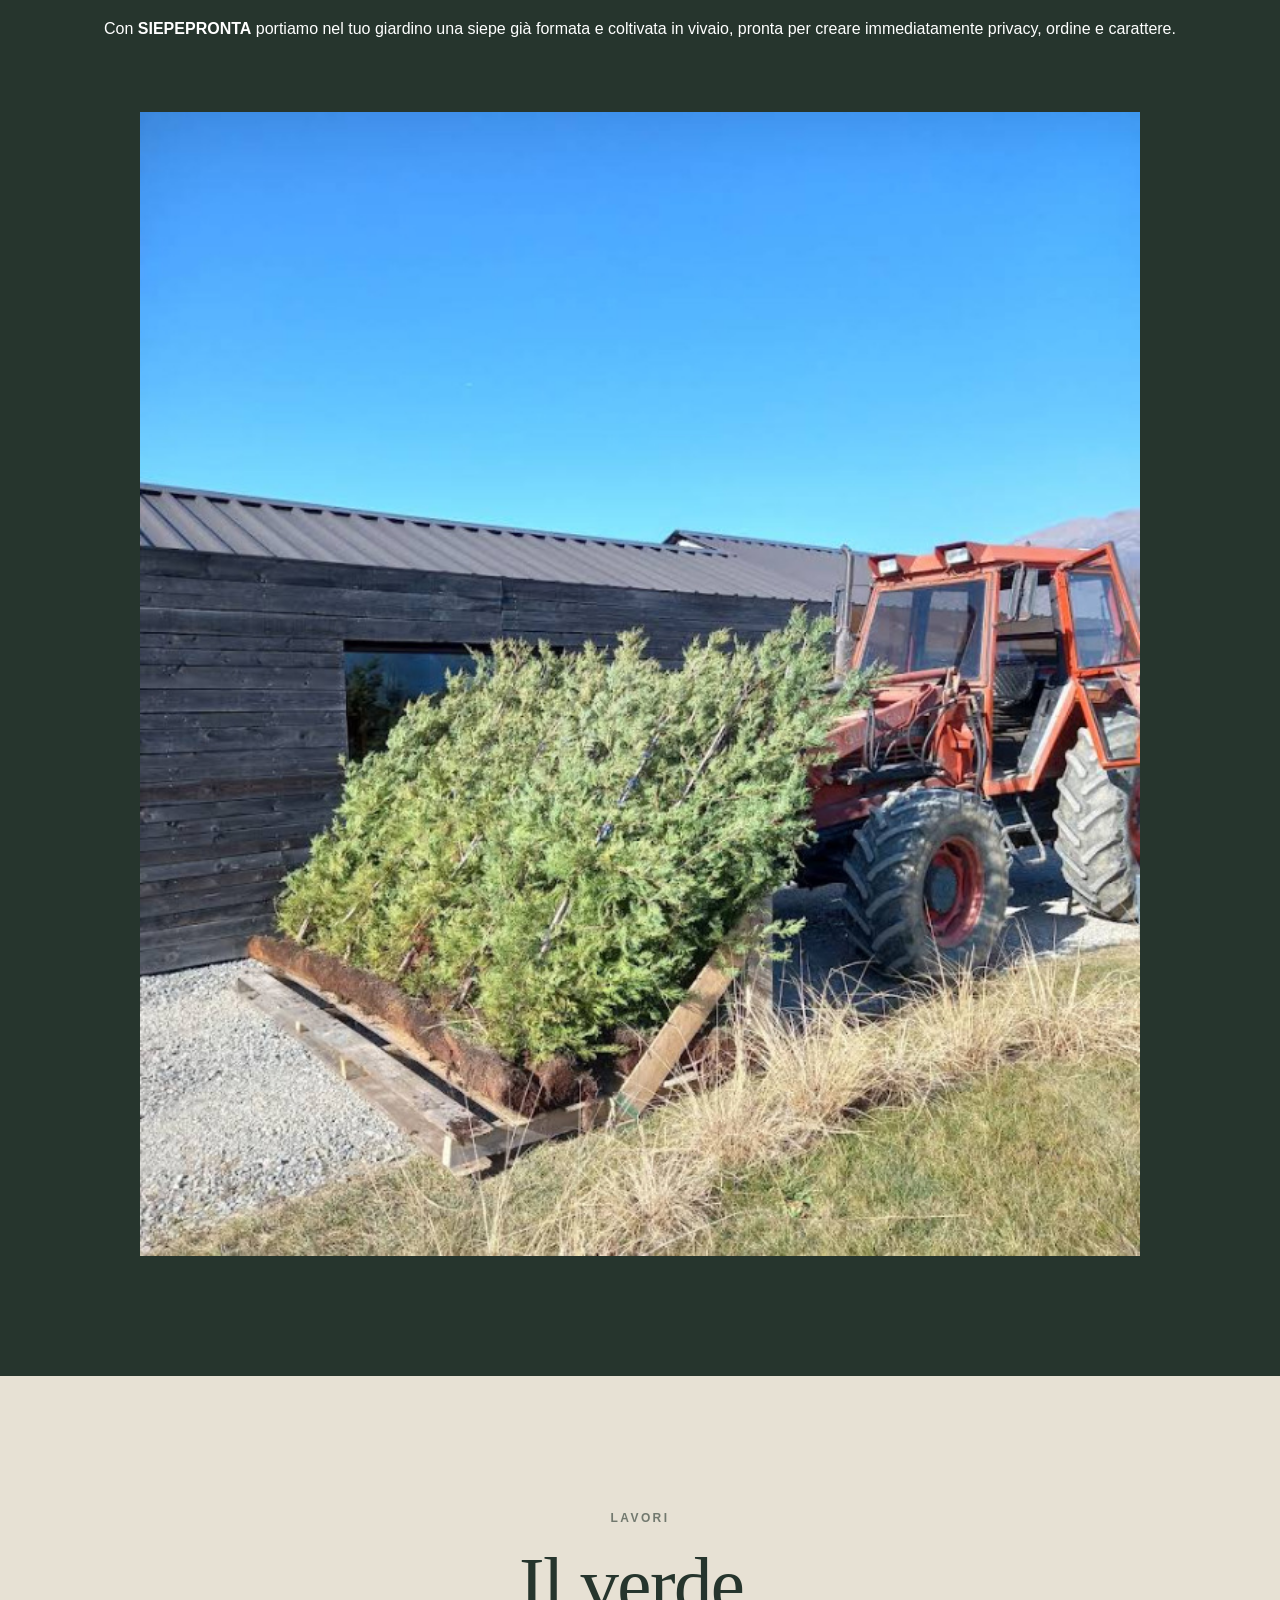
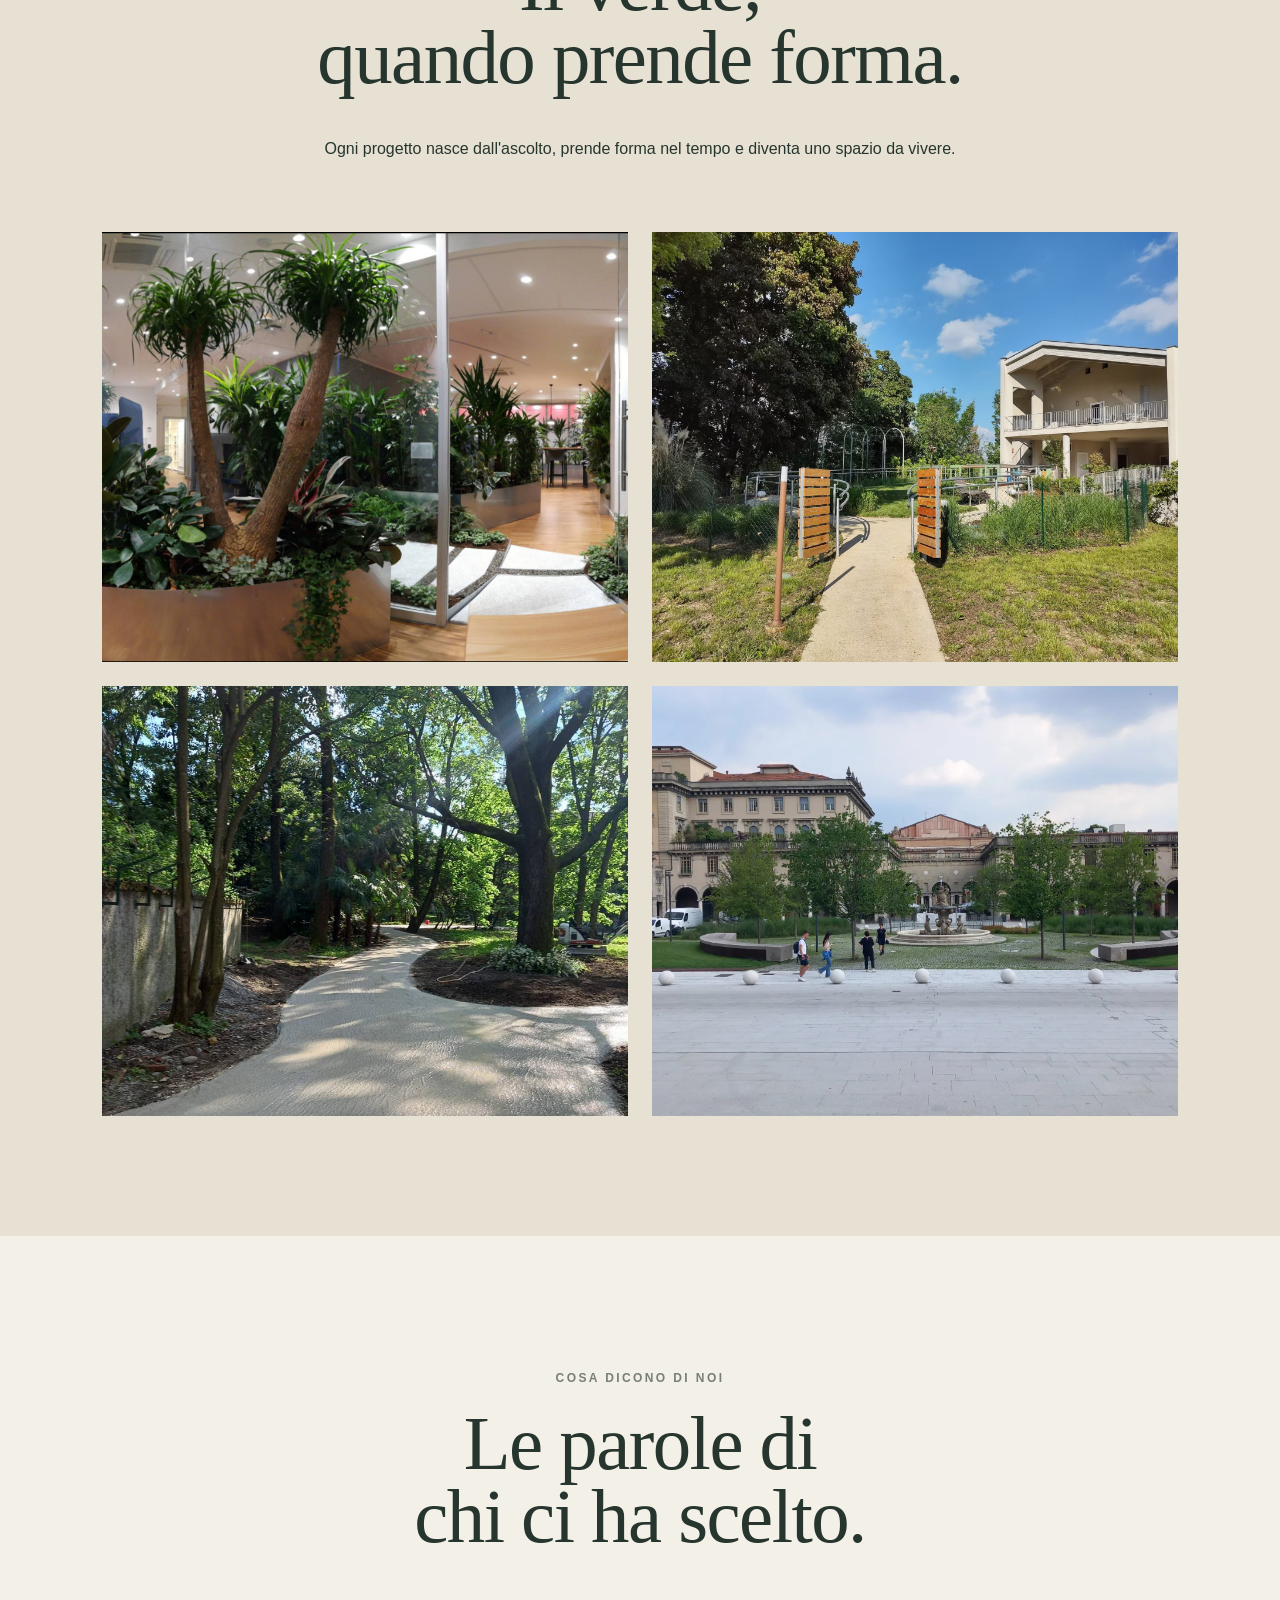
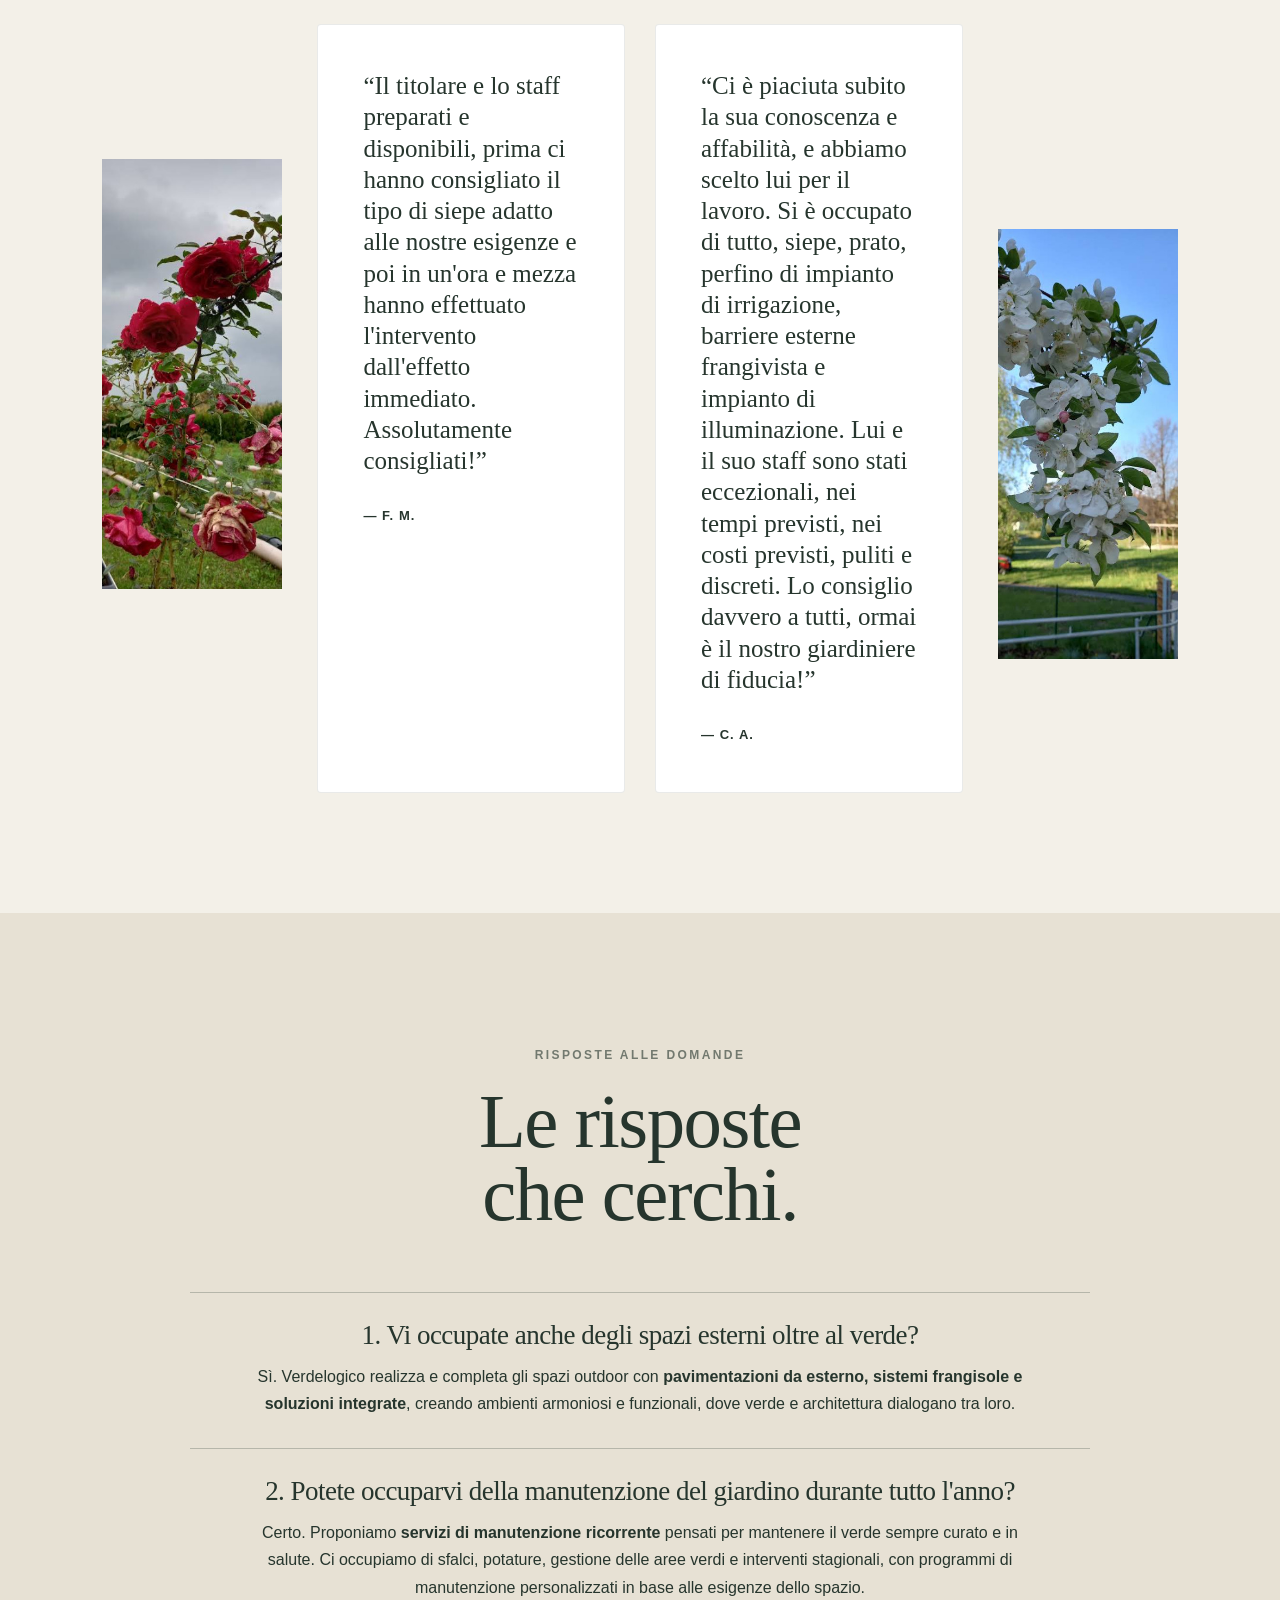
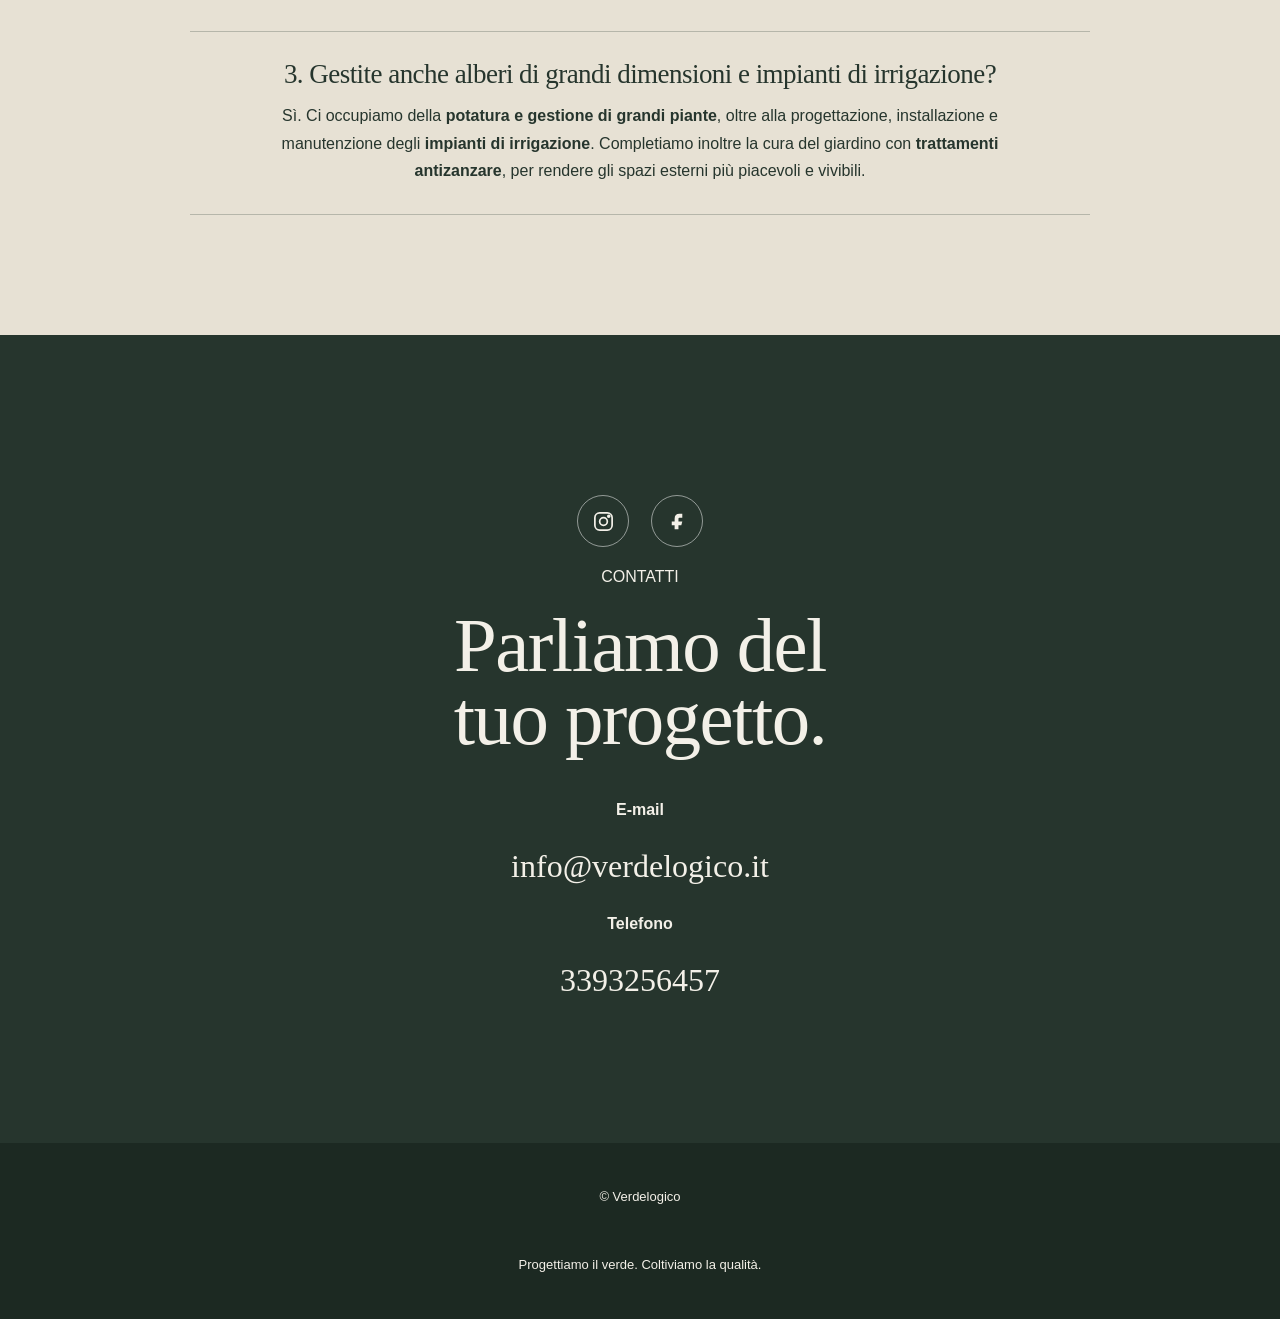
==== commit 677e2474: "Update index.html" ====
--- a/index.html
+++ b/index.html
@@ -56,66 +56,73 @@
 
         <!-- CHI SIAMO -->
 
-        <section id="chi-siamo">
-
-            <p>CHI SIAMO</p>
-
-            <h2>
-                Una passione che cresce da 25 anni
-            </h2>
-
-            <p>
-                <strong>
-                    Verdelogico nasce dalla passione di Gabriele Suardi
-                    per il verde e dalla volontà di trasformarla in un
-                    mestiere fatto di competenza, cura e attenzione ai dettagli.
-                </strong>
-            </p>
-
-            <p>
-                Da oltre <strong>25 anni</strong>, Gabriele e il suo team
-                progettano, realizzano e curano spazi verdi in tutto il
-                <strong>Nord Italia</strong>, per privati, aziende e realtà sportive.
-            </p>
-
-            <p>
-                Nel tempo Verdelogico è cresciuta, ampliando competenze e servizi,
-                ma mantenendo intatta la sua idea di fondo:
-                <strong>
-                    il verde non è solo un elemento decorativo, ma parte
-                    dell'ambiente, capace di valorizzarlo e trasformarlo.
-                </strong>
-            </p>
-
-            <p>
-                Ogni progetto viene seguito con un approccio personale e concreto,
-                dalla scelta delle piante alla realizzazione, fino alla manutenzione.
-                Perché un giardino non si limita a essere costruito:
-                <strong>vive, cambia e cresce nel tempo.</strong>
-            </p>
-
-            <p>
-                Oggi Verdelogico dispone di un <strong>vivaio</strong>,
-                dove selezioniamo e coltiviamo parte delle essenze utilizzate
-                nei nostri progetti, e di <strong>Siepe Pronta</strong>,
-                la divisione dedicata alle <strong>siepi a pronto effetto</strong>,
-                già formate e pronte per creare in tempi rapidi privacy,
-                ordine e carattere negli spazi esterni.
-            </p>
-
-            <p>
-                <strong>
-                    Gabriele Suardi continua a guidare Verdelogico con la stessa
-                    passione da cui tutto è iniziato:
-                </strong>
-            </p>
-
-            <h3 class="chi-siamo-finale">
-    Creare verde bello, funzionale e pensato per durare.
-</h3>
-
-        </section>
-
+     <section id="chi-siamo">
+
+<p>CHI SIAMO</p>
+
+<h2>
+Una passione che cresce da 25 anni
+</h2>
+
+<p>
+<strong>
+Verdelogico nasce dalla passione di Gabriele Suardi
+per il verde e dalla volontà di trasformarla in un
+mestiere fatto di competenza, cura e attenzione ai dettagli.
+</strong>
+</p>
+
+<p>
+Da oltre <strong>25 anni</strong>, Gabriele e il suo team
+progettano, realizzano e curano spazi verdi in tutto il
+<strong>Nord Italia</strong>, per privati, aziende e realtà sportive.
+</p>
+
+<details class="chi-siamo-details">
+    <summary>Scopri la nostra storia</summary>
+
+    <div class="chi-siamo-details-content">
+
+        <p>
+        Nel tempo Verdelogico è cresciuta, ampliando competenze e servizi,
+        ma mantenendo intatta la sua idea di fondo:
+        <strong>
+        il verde non è solo un elemento decorativo, ma parte
+        dell'ambiente, capace di valorizzarlo e trasformarlo.
+        </strong>
+        </p>
+
+        <p>
+        Ogni progetto viene seguito con un approccio personale e concreto,
+        dalla scelta delle piante alla realizzazione, fino alla manutenzione.
+        Perché un giardino non si limita a essere costruito:
+        <strong>vive, cambia e cresce nel tempo.</strong>
+        </p>
+
+        <p>
+        Oggi Verdelogico dispone di un <strong>vivaio</strong>,
+        dove selezioniamo e coltiviamo parte delle essenze utilizzate
+        nei nostri progetti, e di <strong>Siepe Pronta</strong>,
+        la divisione dedicata alle <strong>siepi a pronto effetto</strong>,
+        già formate e pronte per creare in tempi rapidi privacy,
+        ordine e carattere negli spazi esterni.
+        </p>
+
+        <p>
+        <strong>
+        Gabriele Suardi continua a guidare Verdelogico con la stessa
+        passione da cui tutto è iniziato:
+        </strong>
+        </p>
+
+        <h3 class="chi-siamo-finale">
+        Creare verde bello, funzionale e pensato per durare.
+        </h3>
+
+    </div>
+</details>
+
+</section>
 
         <!-- INTRODUZIONE -->
 
--- a/style.css
+++ b/style.css
@@ -201,8 +201,11 @@
     color: #ffffff;
 }
 #siepepronta h2 {
-    font-size: clamp(65px, 9vw, 130px);
+    font-size: clamp(28px, 9vw, 130px);
     margin-bottom: 30px;
+    white-space: nowrap;
+    width: 100%;
+    max-width: 100%;
 }
 
 .siepe-intro {
@@ -479,8 +482,72 @@
     display: flex;
     justify-content: center;
     align-items: center;
-
-    padding: 5px 20px 15px;
+    padding: 0 20px 2px;
+}
+
+.site-logo {
+    width: 230px;
+    max-width: 75%;
+    height: auto;
+    display: block;
+}
+
+/* Il menu ora appartiene alla testata */
+
+.site-header nav {
+    position: static;
+
+    border: 0;
+    background: transparent;
+    backdrop-filter: none;
+
+    padding: 14px 30px 18px;
+}
+
+/* Nascondiamo il vecchio stile del logo nella Home */
+
+.logo-home {
+    display: none;
+}
+
+@media (max-width: 700px) {
+
+    .site-logo {
+        width: 145px;
+    }
+
+    .site-header nav {
+        justify-content: flex-start;
+        padding: 12px 20px 15px;
+    }
+}
+/* =========================
+   NUOVO EQUILIBRIO GENERALE
+   ========================= */
+
+body {
+    text-align: center;
+}
+
+/* =========================
+   TESTATA
+   ========================= */
+.site-header {
+    position: relative;
+    z-index: 1000;
+
+    background: #f3f0e8;
+    border-bottom: 1px solid rgba(38, 53, 45, 0.12);
+
+    padding-top: 5px;
+}
+
+.logo-link {
+    display: flex;
+    justify-content: center;
+    align-items: center;
+
+    padding: 2px 20px 4px;
 }
 
 .site-logo {
@@ -490,71 +557,6 @@
     display: block;
 }
 
-/* Il menu ora appartiene alla testata */
-
-.site-header nav {
-    position: static;
-
-    border: 0;
-    background: transparent;
-    backdrop-filter: none;
-
-    padding: 14px 30px 18px;
-}
-
-/* Nascondiamo il vecchio stile del logo nella Home */
-
-.logo-home {
-    display: none;
-}
-
-@media (max-width: 700px) {
-
-    .site-logo {
-        width: 145px;
-    }
-
-    .site-header nav {
-        justify-content: flex-start;
-        padding: 12px 20px 15px;
-    }
-}
-/* =========================
-   NUOVO EQUILIBRIO GENERALE
-   ========================= */
-
-body {
-    text-align: center;
-}
-
-/* =========================
-   TESTATA
-   ========================= */
-.site-header {
-    position: relative;
-    z-index: 1000;
-
-    background: #f3f0e8;
-    border-bottom: 1px solid rgba(38, 53, 45, 0.12);
-
-    padding-top: 5px;
-}
-
-.logo-link {
-    display: flex;
-    justify-content: center;
-    align-items: center;
-
-    padding: 2px 20px 4px;
-}
-
-.site-logo {
-    width: 190px;
-    max-width: 65%;
-    height: auto;
-    display: block;
-}
-
 .site-header nav {
     position: static;
 
@@ -831,6 +833,29 @@
         text-align: left;
     }
 }
+/* CORREZIONE DEFINITIVA MOBILE */
+
+html,
+body {
+    width: 100%;
+    max-width: 100%;
+    overflow-x: hidden;
+}
+
+img,
+svg {
+    max-width: 100%;
+    height: auto;
+}
+
+#siepepronta h2 {
+    font-size: clamp(28px, 9vw, 130px);
+    margin-bottom: 30px;
+    white-space: nowrap;
+    width: 100%;
+    max-width: 100%;
+}
+
 #chi-siamo h2 {
     text-align: center;
     margin-left: auto;
@@ -852,12 +877,15 @@
 
 #siepepronta h2 {
     font-family: "Cormorant Garamond", Georgia, serif;
-    font-size: clamp(70px, 10vw, 130px);
+    font-size: clamp(30px, 10vw, 130px);
     font-weight: 500;
-    letter-spacing: -0.03em;
+    letter-spacing: -0.04em;
+    line-height: 1;
+    white-space: nowrap;
+    width: 100%;
+    max-width: 100%;
     margin: 20px auto 35px;
 }
-
 #siepepronta .siepe-intro {
     max-width: 700px;
     margin: 0 auto;
@@ -1024,9 +1052,10 @@
     }
 
     .services-photo img {
-        height: 300px;
-    }
-
+        width: 100%;
+        height: auto;
+        max-width: 100%;
+    }
 }
 /* COPERTINA PAGINA SERVIZI */
 
@@ -1159,8 +1188,68 @@
     background: white;
     color: #26352d;
 }
+.social-buttons {
+    display: flex;
+    justify-content: center;
+    align-items: center;
+    gap: 22px;
+    margin-top: 40px;
+}
+
+.social-icon {
+    width: 52px;
+    height: 52px;
+
+    display: flex;
+    align-items: center;
+    justify-content: center;
+
+    color: white;
+    border: 1px solid rgba(255, 255, 255, 0.5);
+    border-radius: 50%;
+
+    text-decoration: none;
+
+    transition:
+        background 0.25s ease,
+        color 0.25s ease,
+        transform 0.25s ease;
+}
+
+.social-icon svg {
+    width: 23px;
+    height: 23px;
+    fill: none;
+    stroke: currentColor;
+    stroke-width: 1.8;
+}
+
+.social-icon:last-child svg {
+    fill: currentColor;
+    stroke: none;
+}
+
+.social-icon:hover {
+    background: white;
+    color: #26352d;
+    transform: translateY(-2px);
+}
 /* STACCO VISIVO SIEPEPRONTA */
 
 #siepepronta {
     border-top: 3px solid #e7e1d4;
 }
+/* LOGO PIÙ VISIBILE SENZA AUMENTARE L'ALTEZZA DELLA TESTATA */
+
+.site-logo {
+    transform: scale(1.25);
+    transform-origin: center;
+    position: relative;
+    z-index: 2;
+}
+
+@media (max-width: 700px) {
+    .site-logo {
+        transform: scale(1.30);
+    }
+}
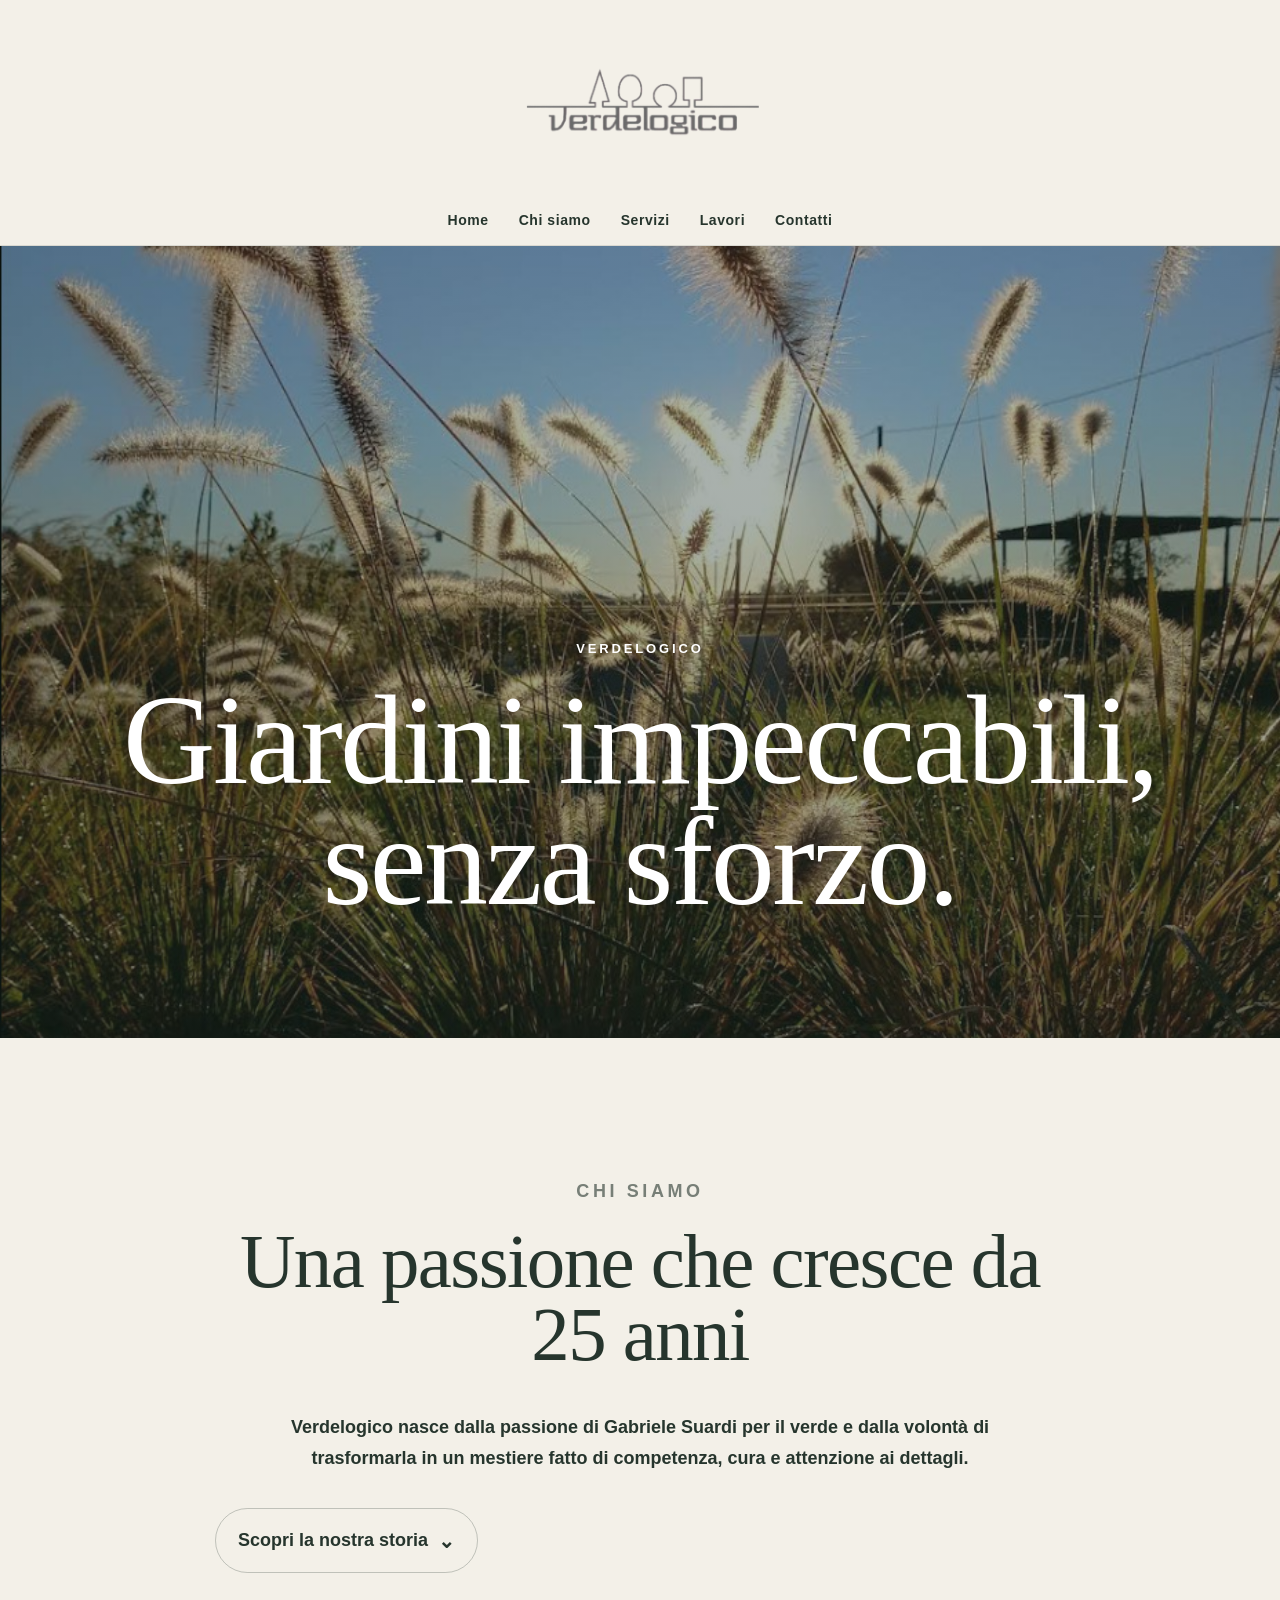
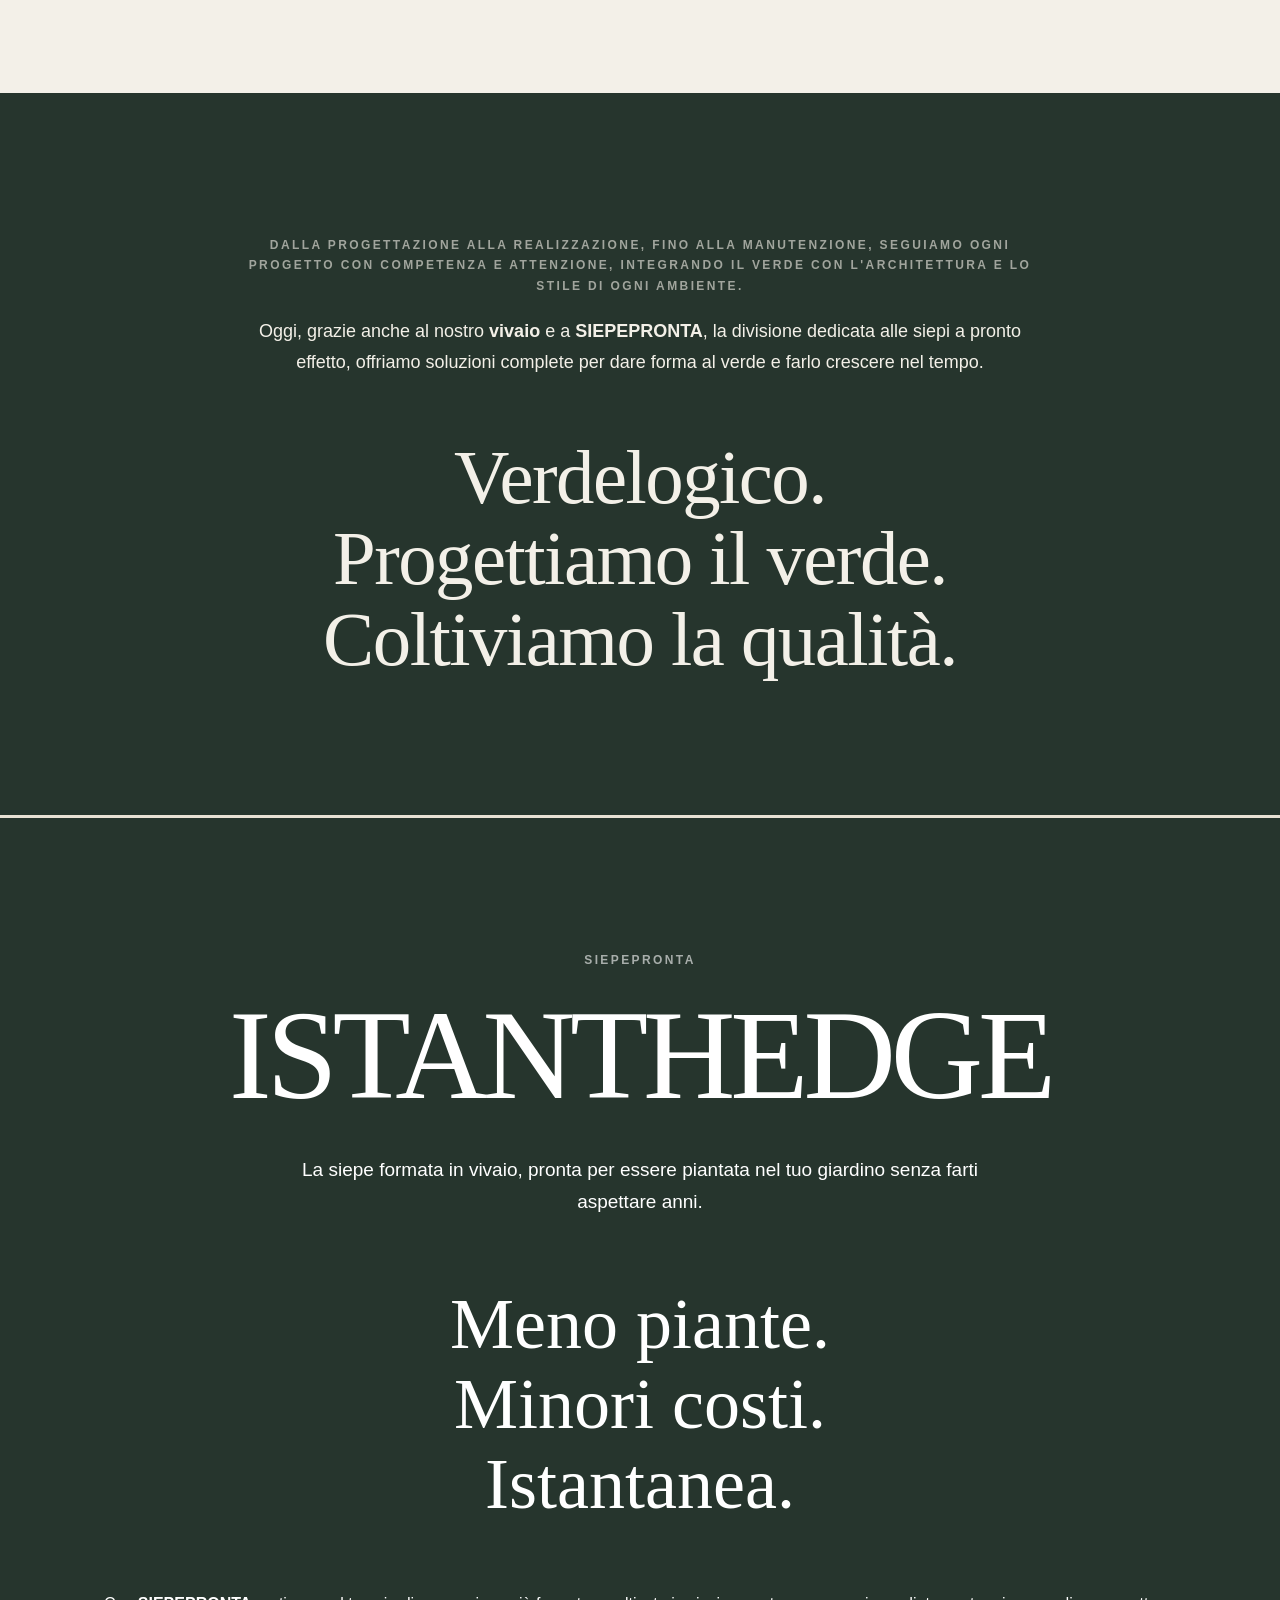
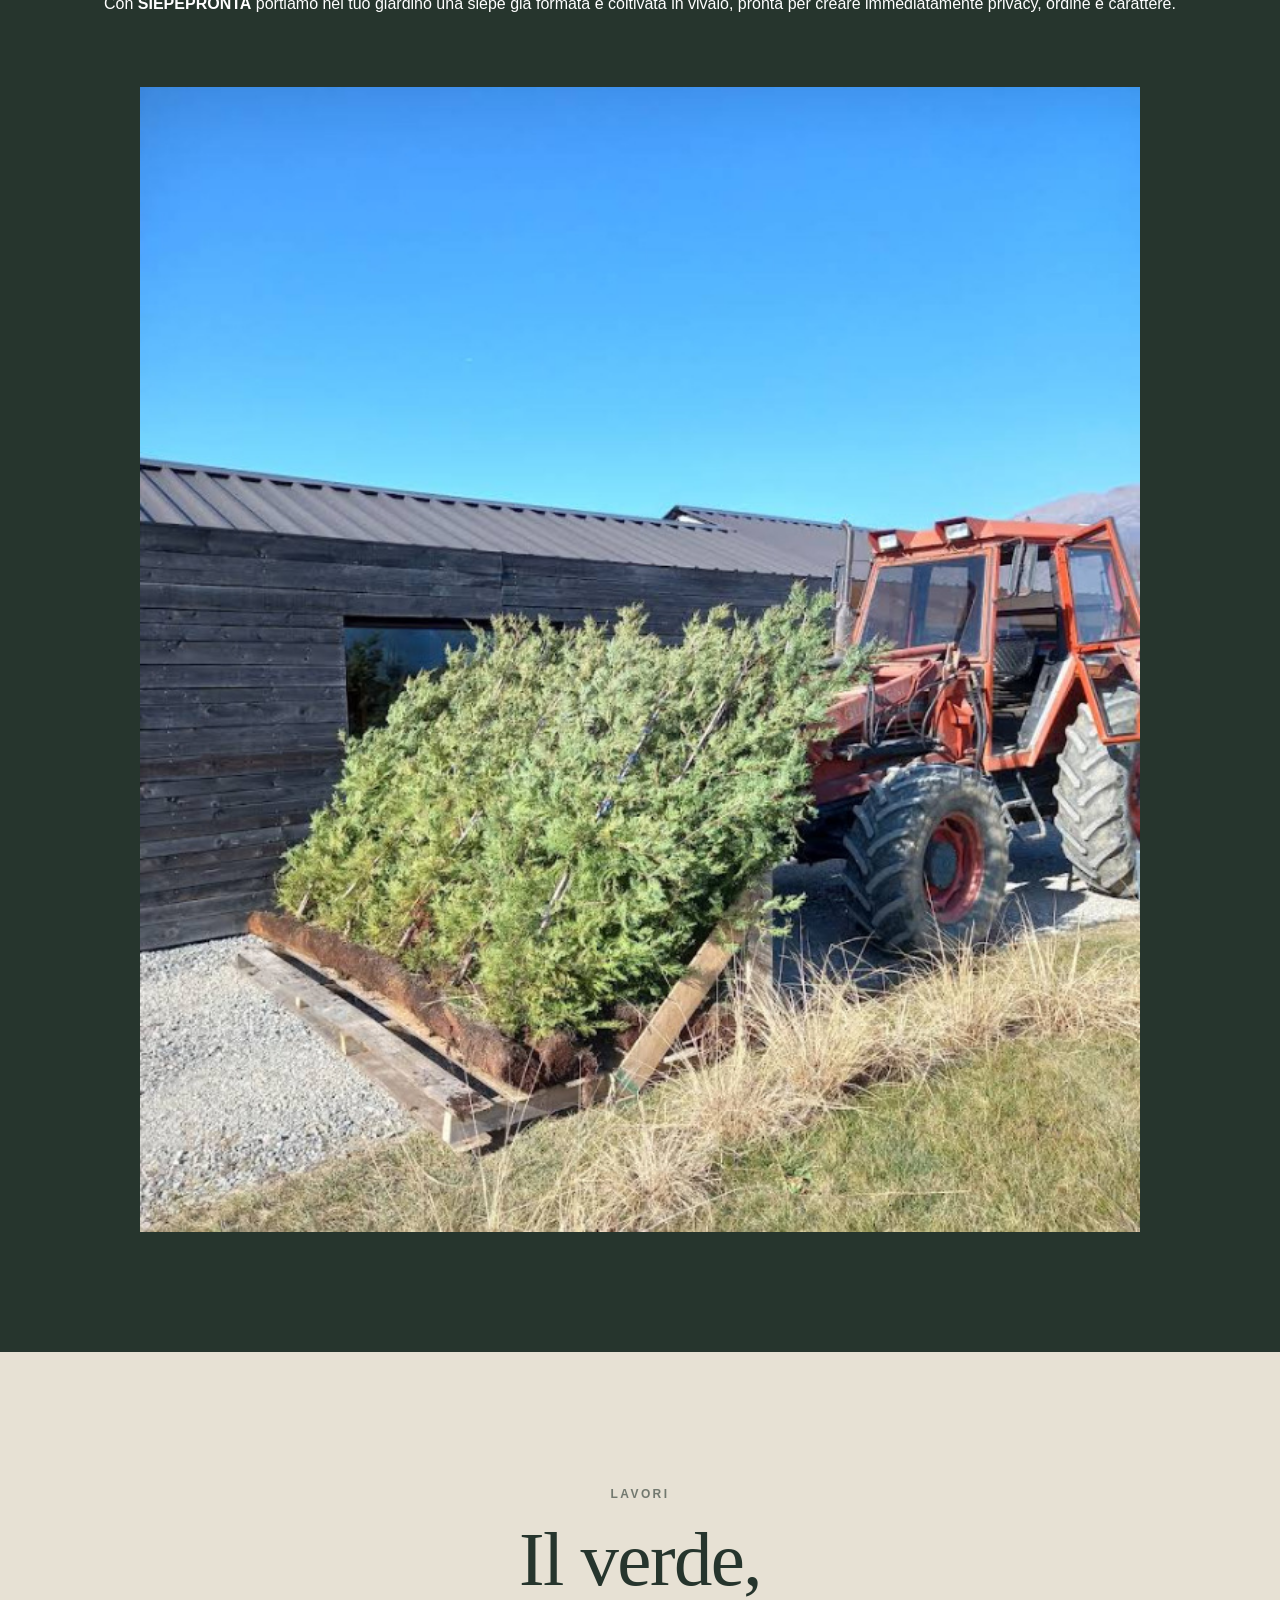
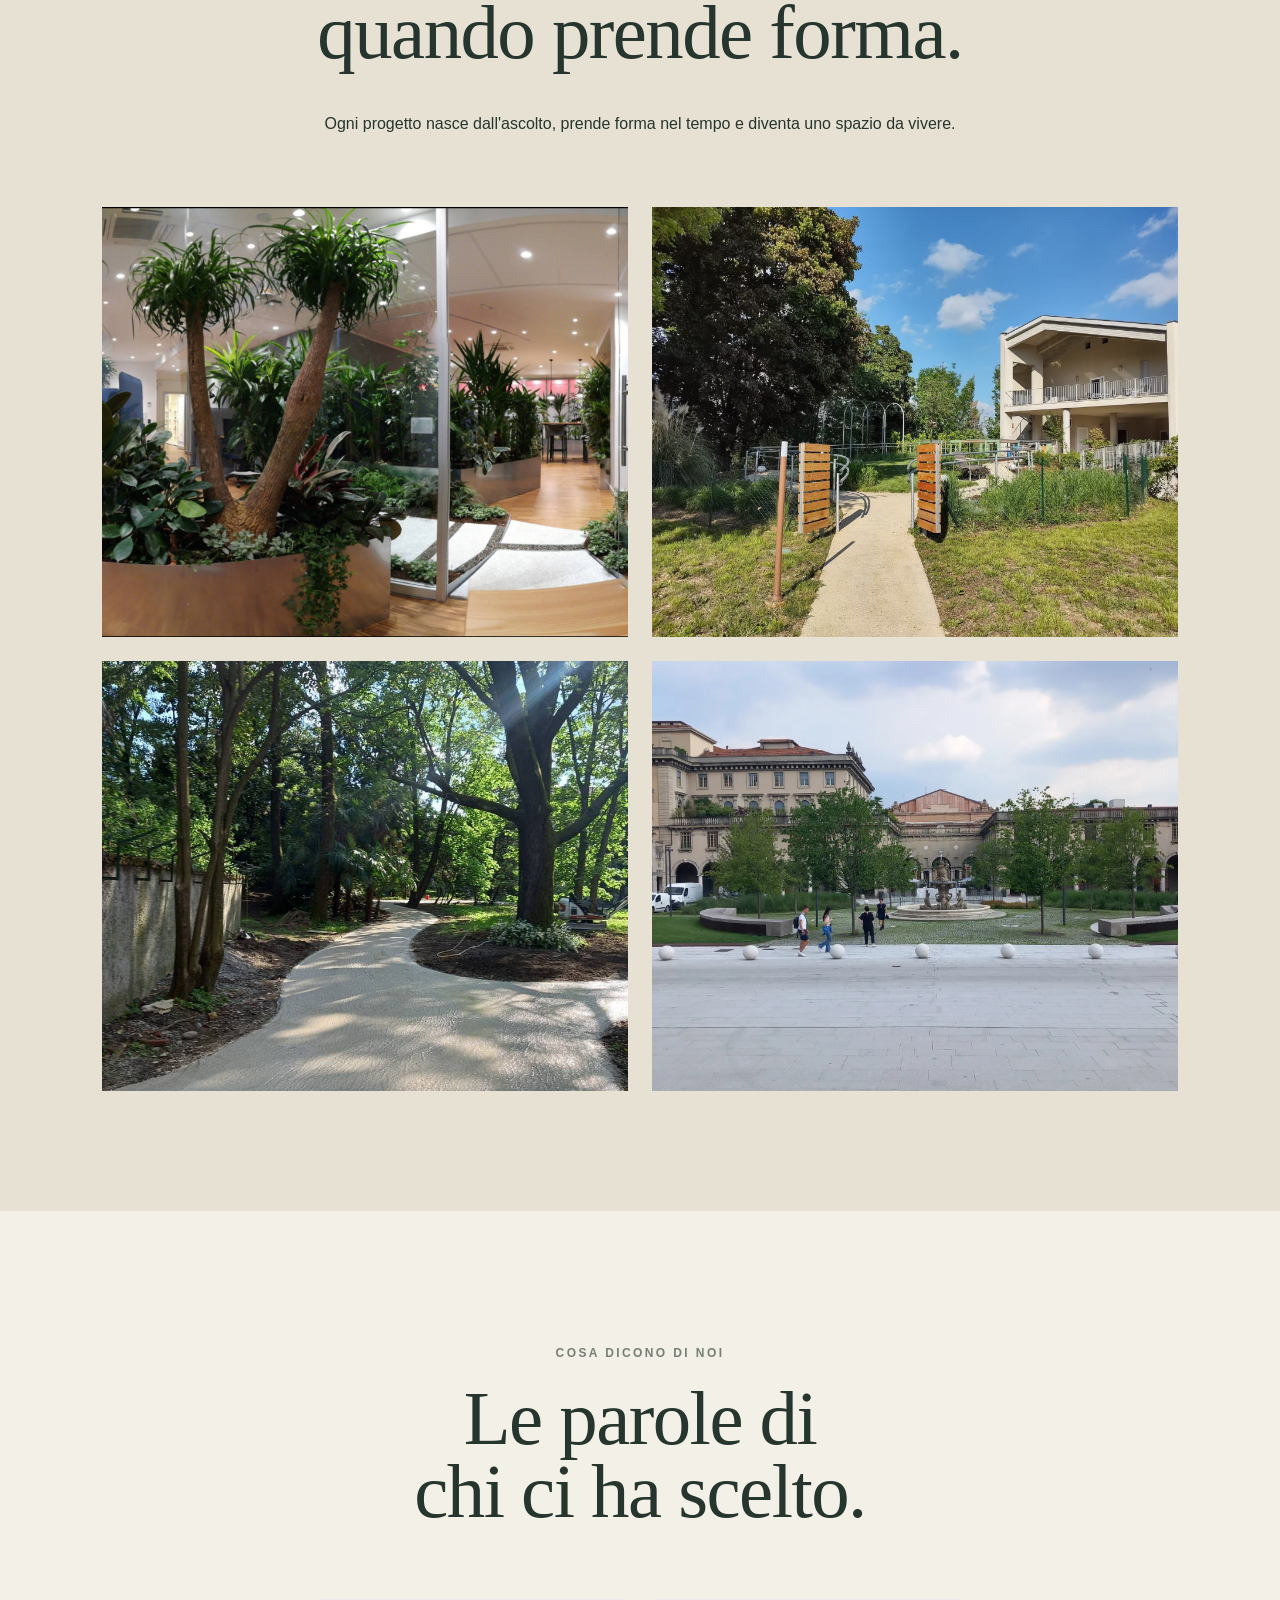
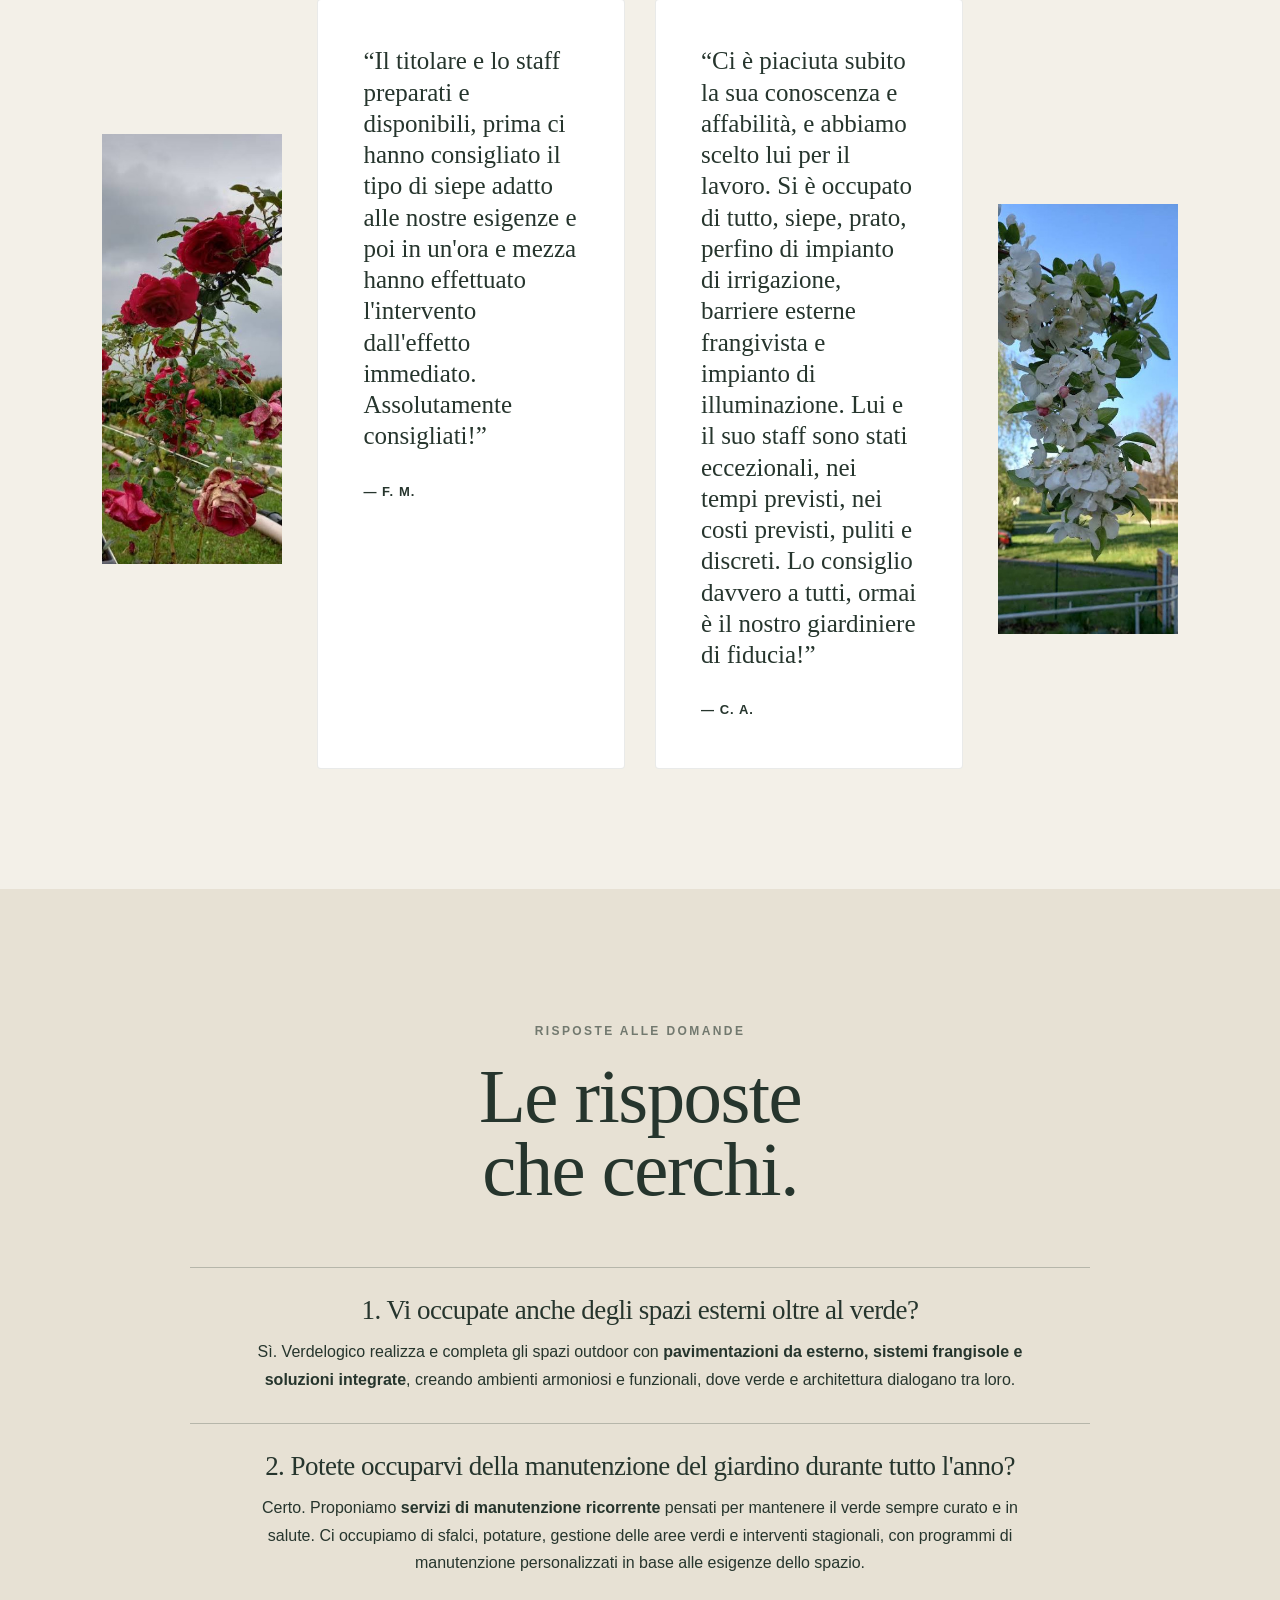
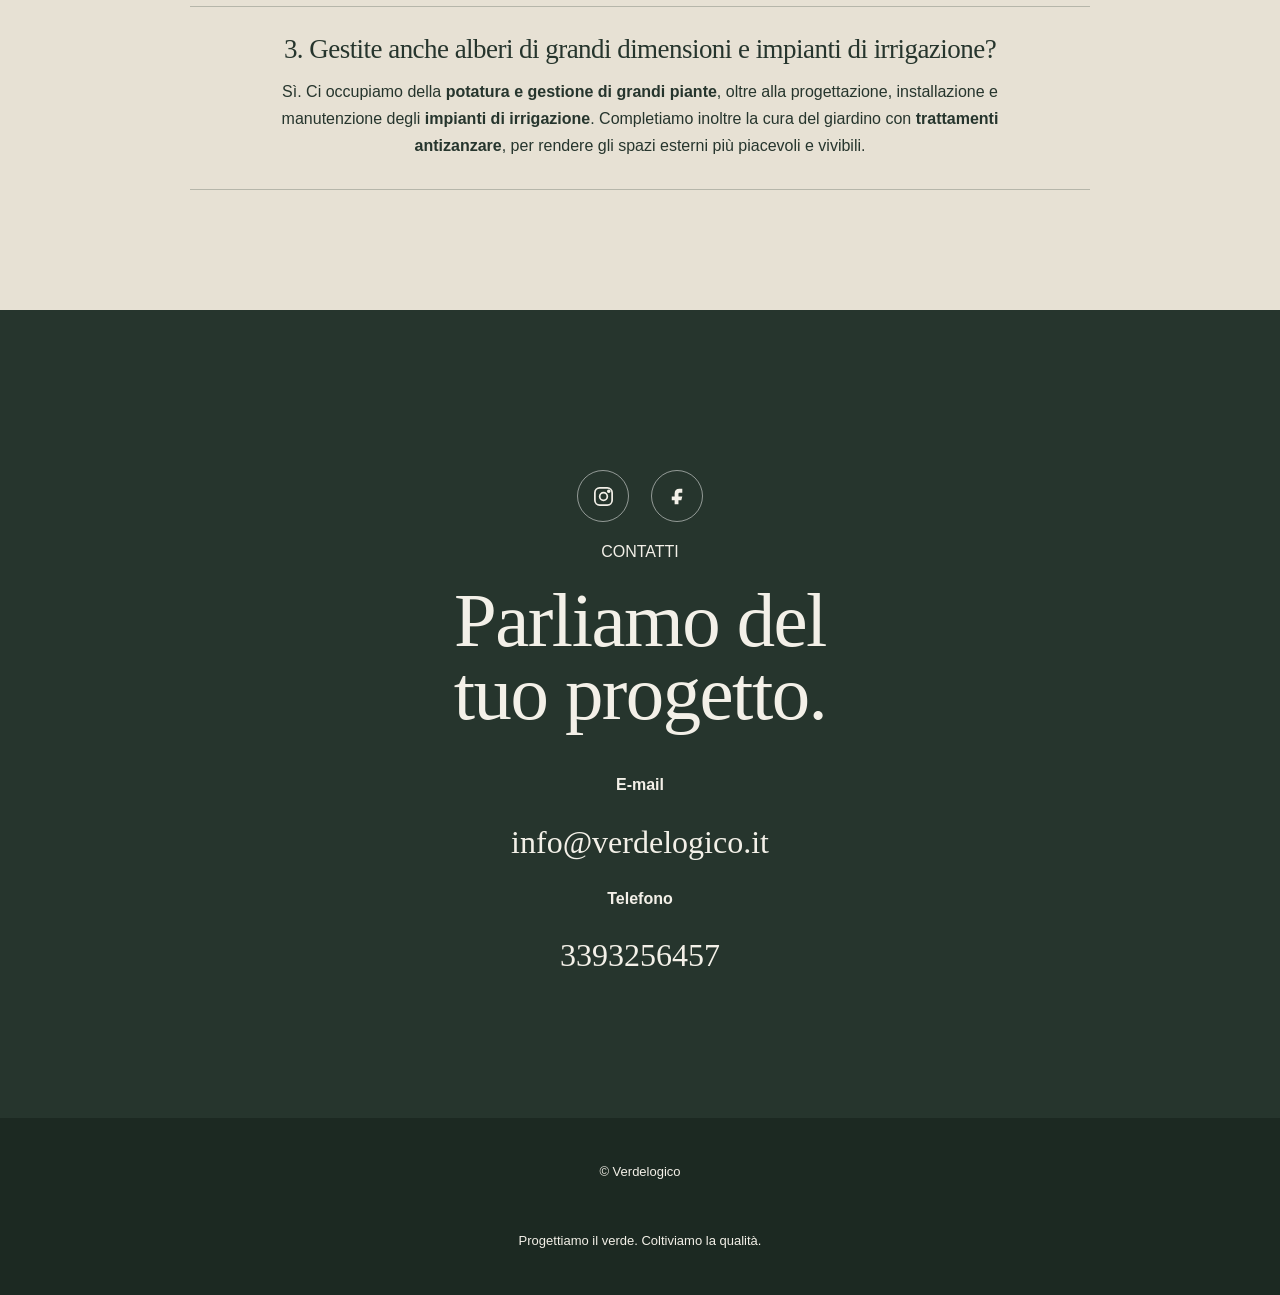
==== commit 32306593: "Update index.html" ====
--- a/index.html
+++ b/index.html
@@ -55,72 +55,88 @@
 
 
         <!-- CHI SIAMO -->
-
-     <section id="chi-siamo">
-
-<p>CHI SIAMO</p>
-
-<h2>
-Una passione che cresce da 25 anni
-</h2>
-
-<p>
-<strong>
-Verdelogico nasce dalla passione di Gabriele Suardi
-per il verde e dalla volontà di trasformarla in un
-mestiere fatto di competenza, cura e attenzione ai dettagli.
-</strong>
-</p>
-
-<p>
-Da oltre <strong>25 anni</strong>, Gabriele e il suo team
-progettano, realizzano e curano spazi verdi in tutto il
-<strong>Nord Italia</strong>, per privati, aziende e realtà sportive.
-</p>
-
-<details class="chi-siamo-details">
-    <summary>Scopri la nostra storia</summary>
-
-    <div class="chi-siamo-details-content">
-
-        <p>
-        Nel tempo Verdelogico è cresciuta, ampliando competenze e servizi,
-        ma mantenendo intatta la sua idea di fondo:
+<section id="chi-siamo">
+
+    <p>CHI SIAMO</p>
+
+    <h2>
+        Una passione che cresce da 25 anni
+    </h2>
+
+    <p>
         <strong>
-        il verde non è solo un elemento decorativo, ma parte
-        dell'ambiente, capace di valorizzarlo e trasformarlo.
+            Verdelogico nasce dalla passione di Gabriele Suardi
+            per il verde e dalla volontà di trasformarla in un
+            mestiere fatto di competenza, cura e attenzione ai dettagli.
         </strong>
-        </p>
-
-        <p>
-        Ogni progetto viene seguito con un approccio personale e concreto,
-        dalla scelta delle piante alla realizzazione, fino alla manutenzione.
-        Perché un giardino non si limita a essere costruito:
-        <strong>vive, cambia e cresce nel tempo.</strong>
-        </p>
-
-        <p>
-        Oggi Verdelogico dispone di un <strong>vivaio</strong>,
-        dove selezioniamo e coltiviamo parte delle essenze utilizzate
-        nei nostri progetti, e di <strong>Siepe Pronta</strong>,
-        la divisione dedicata alle <strong>siepi a pronto effetto</strong>,
-        già formate e pronte per creare in tempi rapidi privacy,
-        ordine e carattere negli spazi esterni.
-        </p>
-
-        <p>
-        <strong>
-        Gabriele Suardi continua a guidare Verdelogico con la stessa
-        passione da cui tutto è iniziato:
-        </strong>
-        </p>
-
-        <h3 class="chi-siamo-finale">
-        Creare verde bello, funzionale e pensato per durare.
-        </h3>
-
-    </div>
-</details>
+    </p>
+
+    <details class="chi-siamo-details">
+
+        <summary>Scopri la nostra storia</summary>
+
+        <div class="chi-siamo-details-content">
+
+            <p>
+                Da oltre <strong>25 anni</strong>, Gabriele e il suo team
+                progettano, realizzano e curano spazi verdi in tutto il
+                <strong>Nord Italia</strong>, per privati, aziende e realtà sportive.
+            </p>
+
+            <p>
+                Nel tempo Verdelogico è cresciuta, ampliando competenze e servizi,
+                ma mantenendo intatta la sua idea di fondo:
+                <strong>
+                    il verde non è solo un elemento decorativo, ma parte
+                    dell'ambiente, capace di valorizzarlo e trasformarlo.
+                </strong>
+            </p>
+
+            <p>
+                Ogni progetto viene seguito con un approccio personale e concreto,
+                dalla scelta delle piante alla realizzazione, fino alla manutenzione.
+                Perché un giardino non si limita a essere costruito:
+                <strong>vive, cambia e cresce nel tempo.</strong>
+            </p>
+
+            <p>
+                Oggi Verdelogico dispone di un <strong>vivaio</strong>,
+                dove selezioniamo e coltiviamo parte delle essenze utilizzate
+                nei nostri progetti, e di <strong>Siepe Pronta</strong>,
+                la divisione dedicata alle <strong>siepi a pronto effetto</strong>,
+                già formate e pronte per creare in tempi rapidi privacy,
+                ordine e carattere negli spazi esterni.
+            </p>
+
+            <p>
+                <strong>
+                    Gabriele Suardi continua a guidare Verdelogico con la stessa
+                    passione da cui tutto è iniziato:
+                </strong>
+            </p>
+
+            <h3 class="chi-siamo-finale">
+                Creare verde bello, funzionale e pensato per durare.
+            </h3>
+
+            <p>
+                <strong>
+                    Dalla progettazione alla realizzazione, fino alla manutenzione,
+                    seguiamo ogni progetto con competenza e attenzione, integrando
+                    il verde con l'architettura e lo stile di ogni ambiente.
+                </strong>
+            </p>
+
+            <p>
+                Oggi, grazie anche al nostro <strong>vivaio</strong> e a
+                <strong>SIEPEPRONTA</strong>, la divisione dedicata alle siepi
+                a pronto effetto, offriamo soluzioni complete per dare forma
+                al verde e farlo crescere nel tempo.
+            </p>
+
+        </div>
+
+    </details>
 
 </section>
 
--- a/style.css
+++ b/style.css
@@ -1253,3 +1253,69 @@
         transform: scale(1.30);
     }
 }
+/* TENDINA CHI SIAMO */
+
+.chi-siamo-details {
+    max-width: 850px;
+    margin: 35px auto 0;
+    text-align: left;
+}
+
+.chi-siamo-details summary {
+    cursor: pointer;
+    text-align: center;
+    list-style: none;
+    font-size: 18px;
+    font-weight: 600;
+    color: #26352d;
+    padding: 16px 22px;
+    border: 1px solid rgba(38, 53, 45, 0.25);
+    border-radius: 40px;
+    display: inline-flex;
+    align-items: center;
+    justify-content: center;
+    gap: 10px;
+    margin: 0 auto;
+}
+
+.chi-siamo-details summary::-webkit-details-marker {
+    display: none;
+}
+
+.chi-siamo-details summary::after {
+    content: "⌄";
+    font-size: 20px;
+    line-height: 1;
+    transition: transform 0.25s ease;
+}
+
+.chi-siamo-details[open] summary::after {
+    transform: rotate(180deg);
+}
+
+.chi-siamo-details-content {
+    margin-top: 35px;
+}
+
+.chi-siamo-details-content p {
+    text-align: left;
+}
+
+@media (max-width: 700px) {
+
+    .chi-siamo-details {
+        max-width: 100%;
+        margin-top: 30px;
+    }
+
+    .chi-siamo-details summary {
+        width: auto;
+        max-width: 100%;
+        font-size: 16px;
+        padding: 14px 20px;
+    }
+
+    .chi-siamo-details-content {
+        margin-top: 28px;
+    }
+}
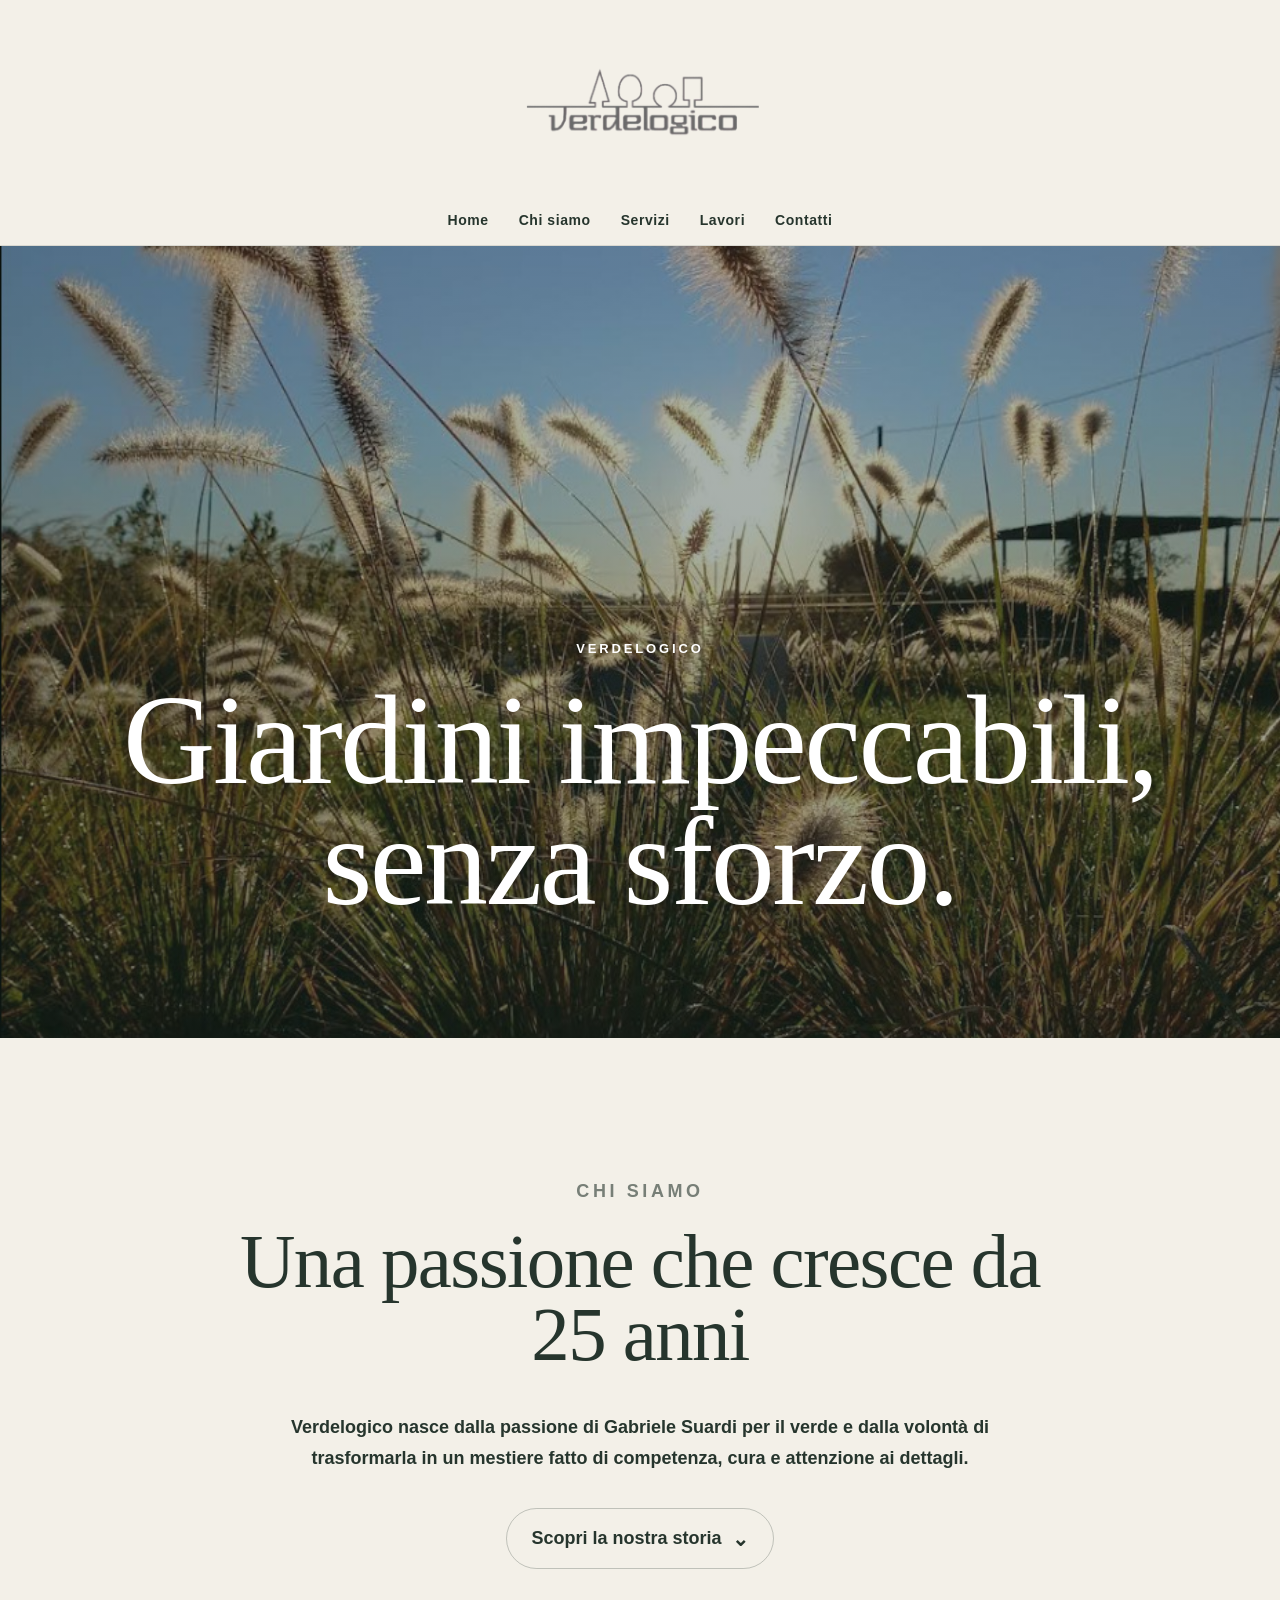
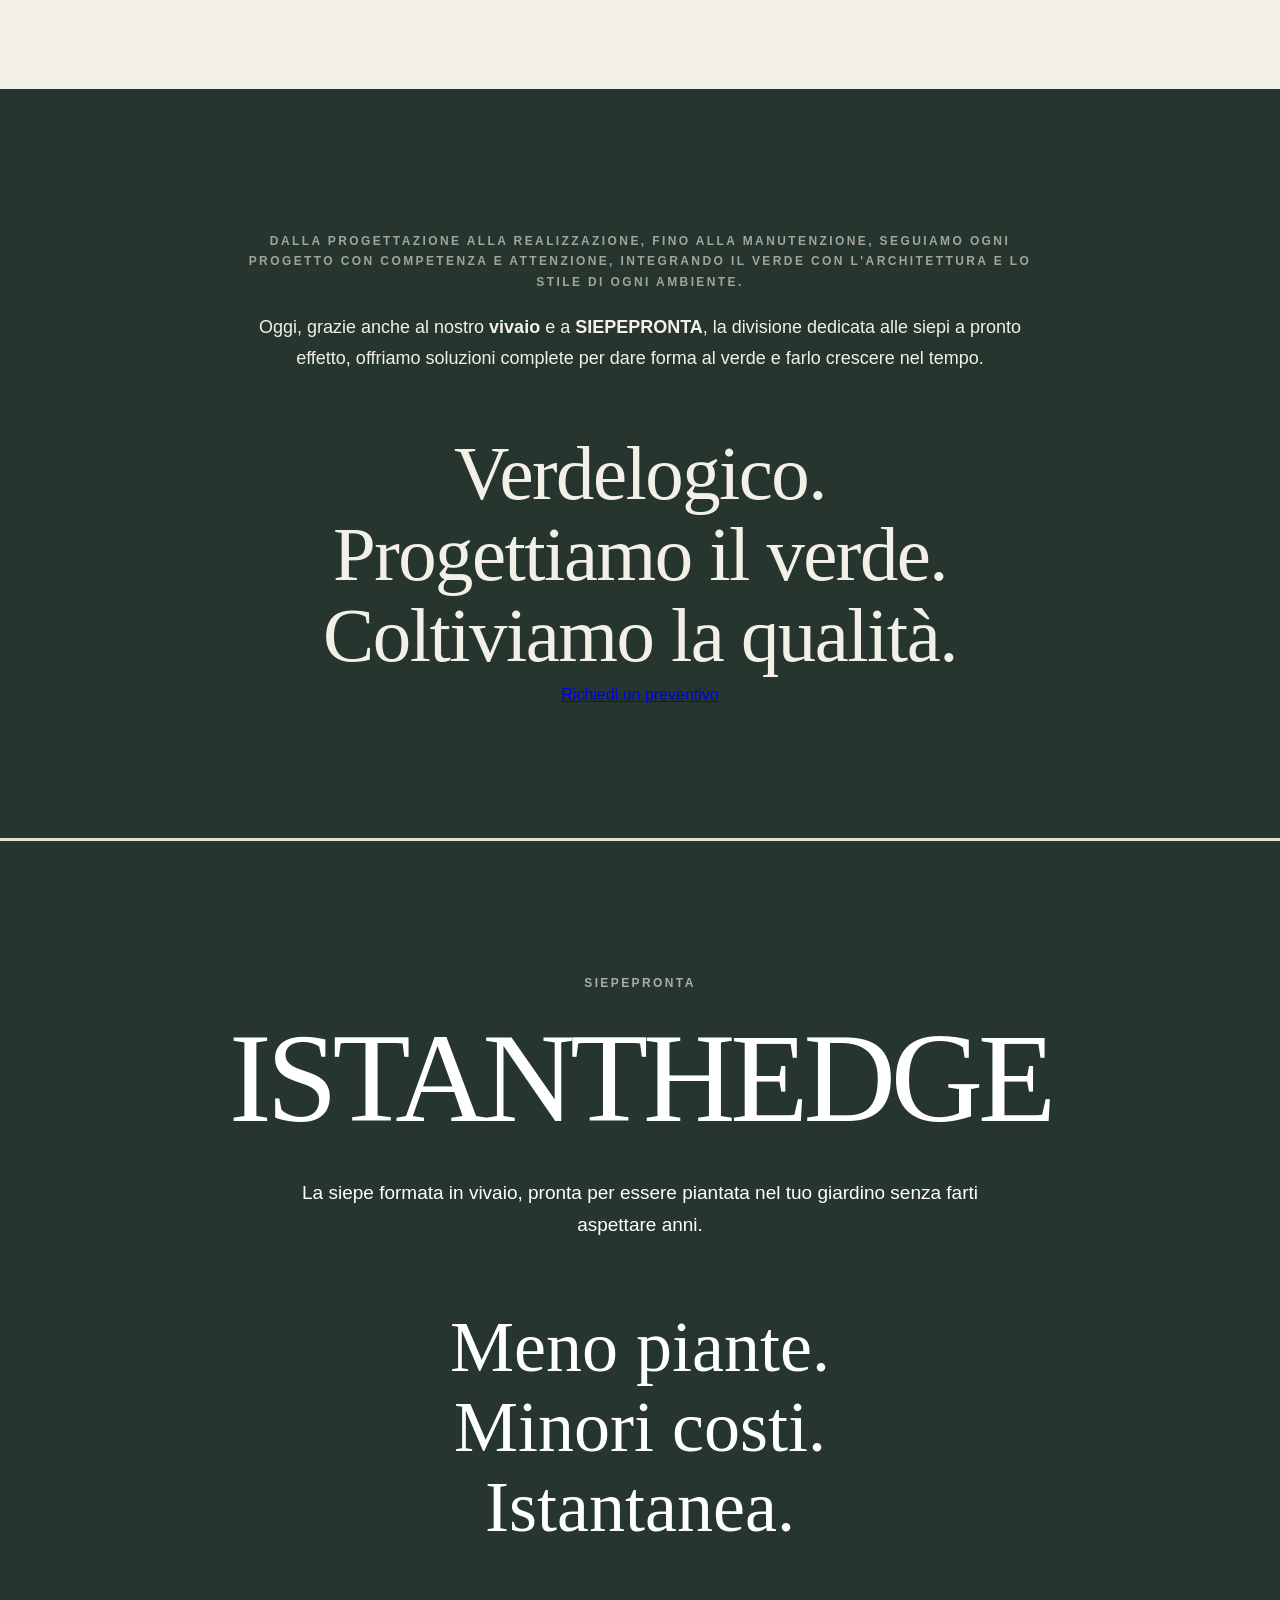
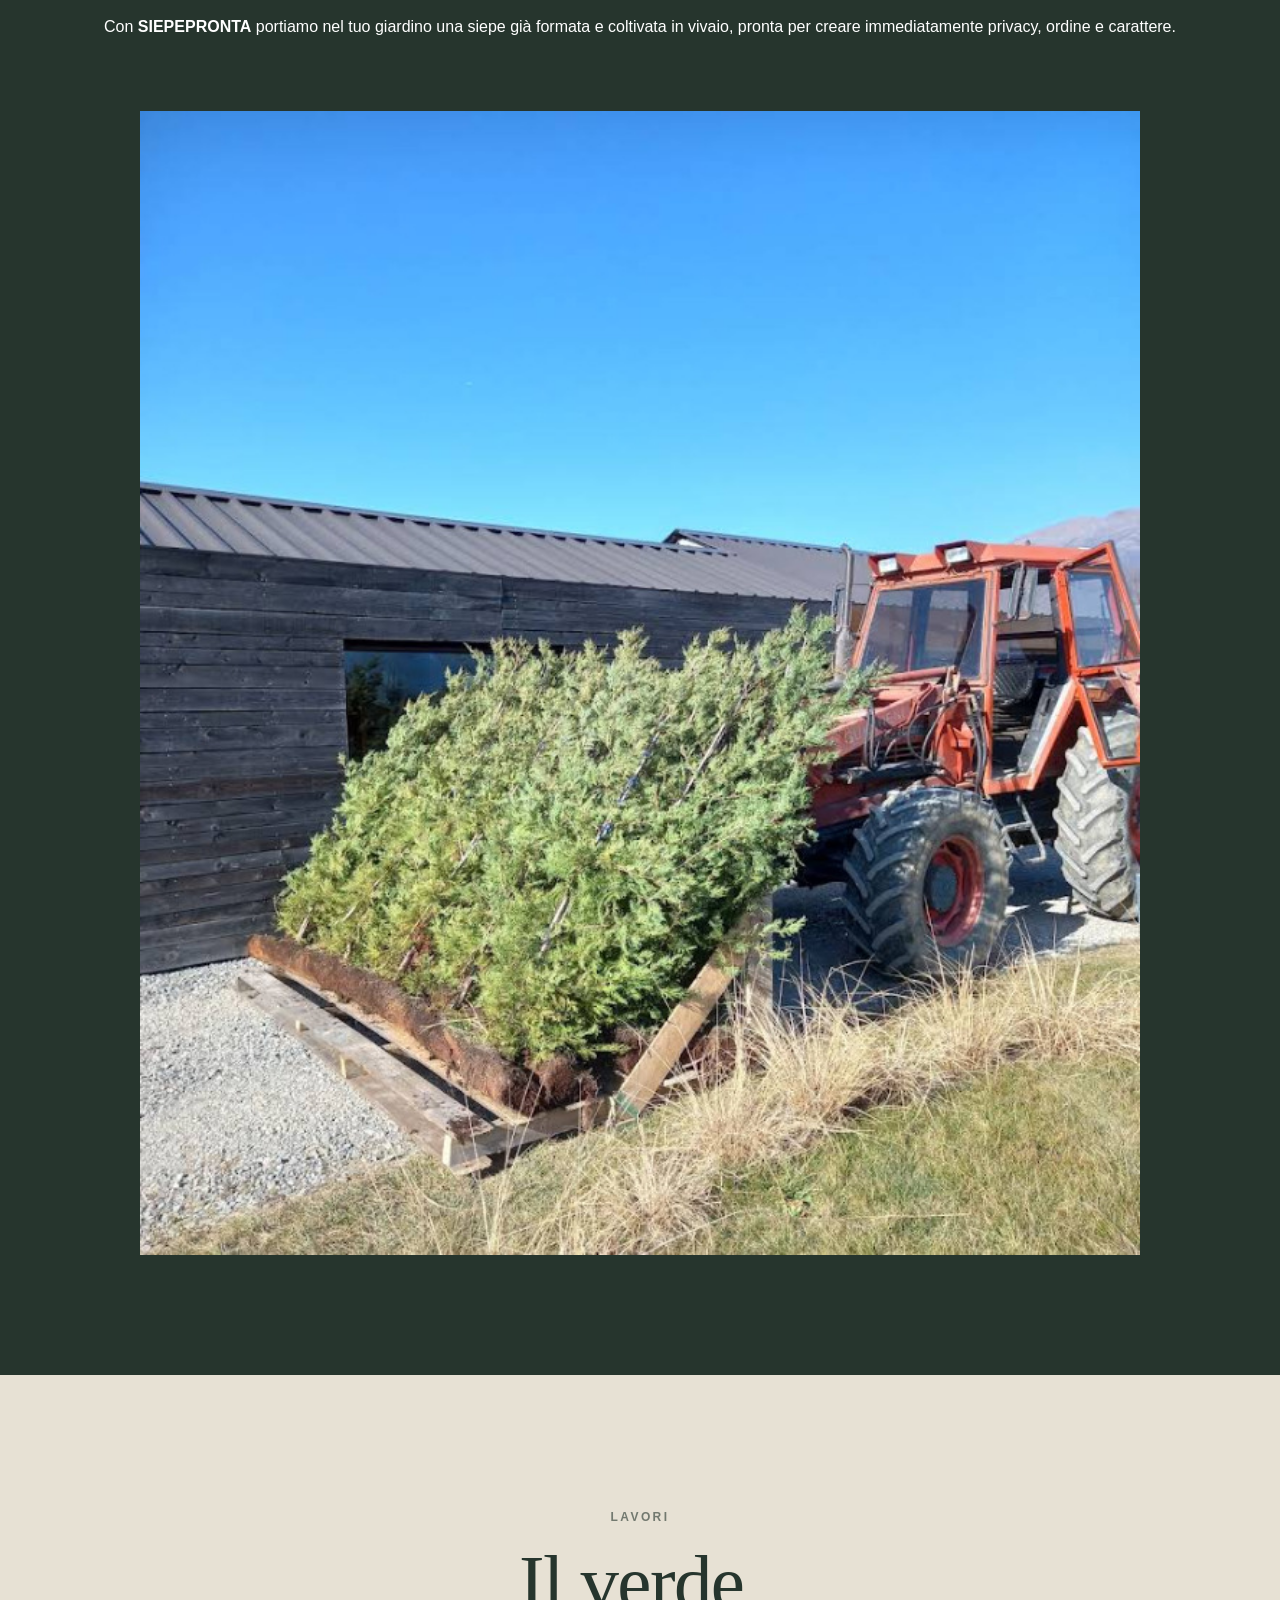
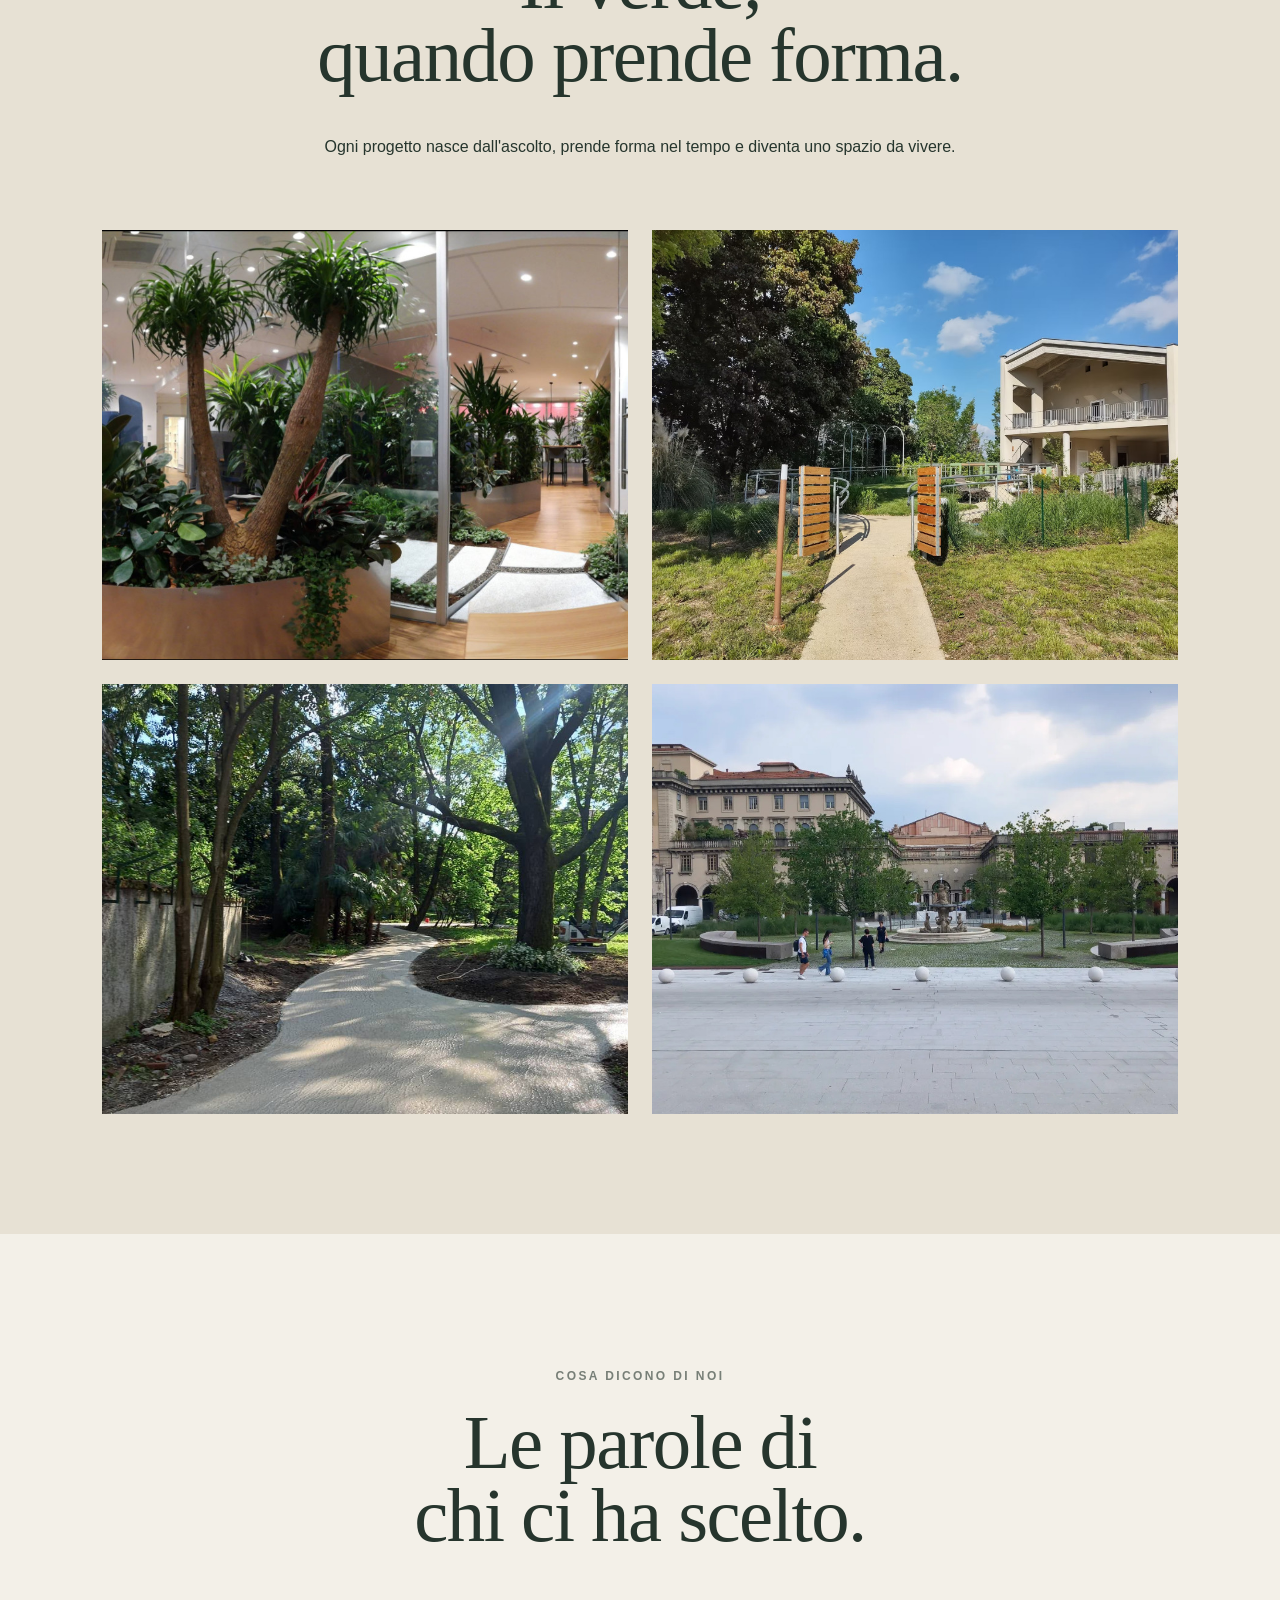
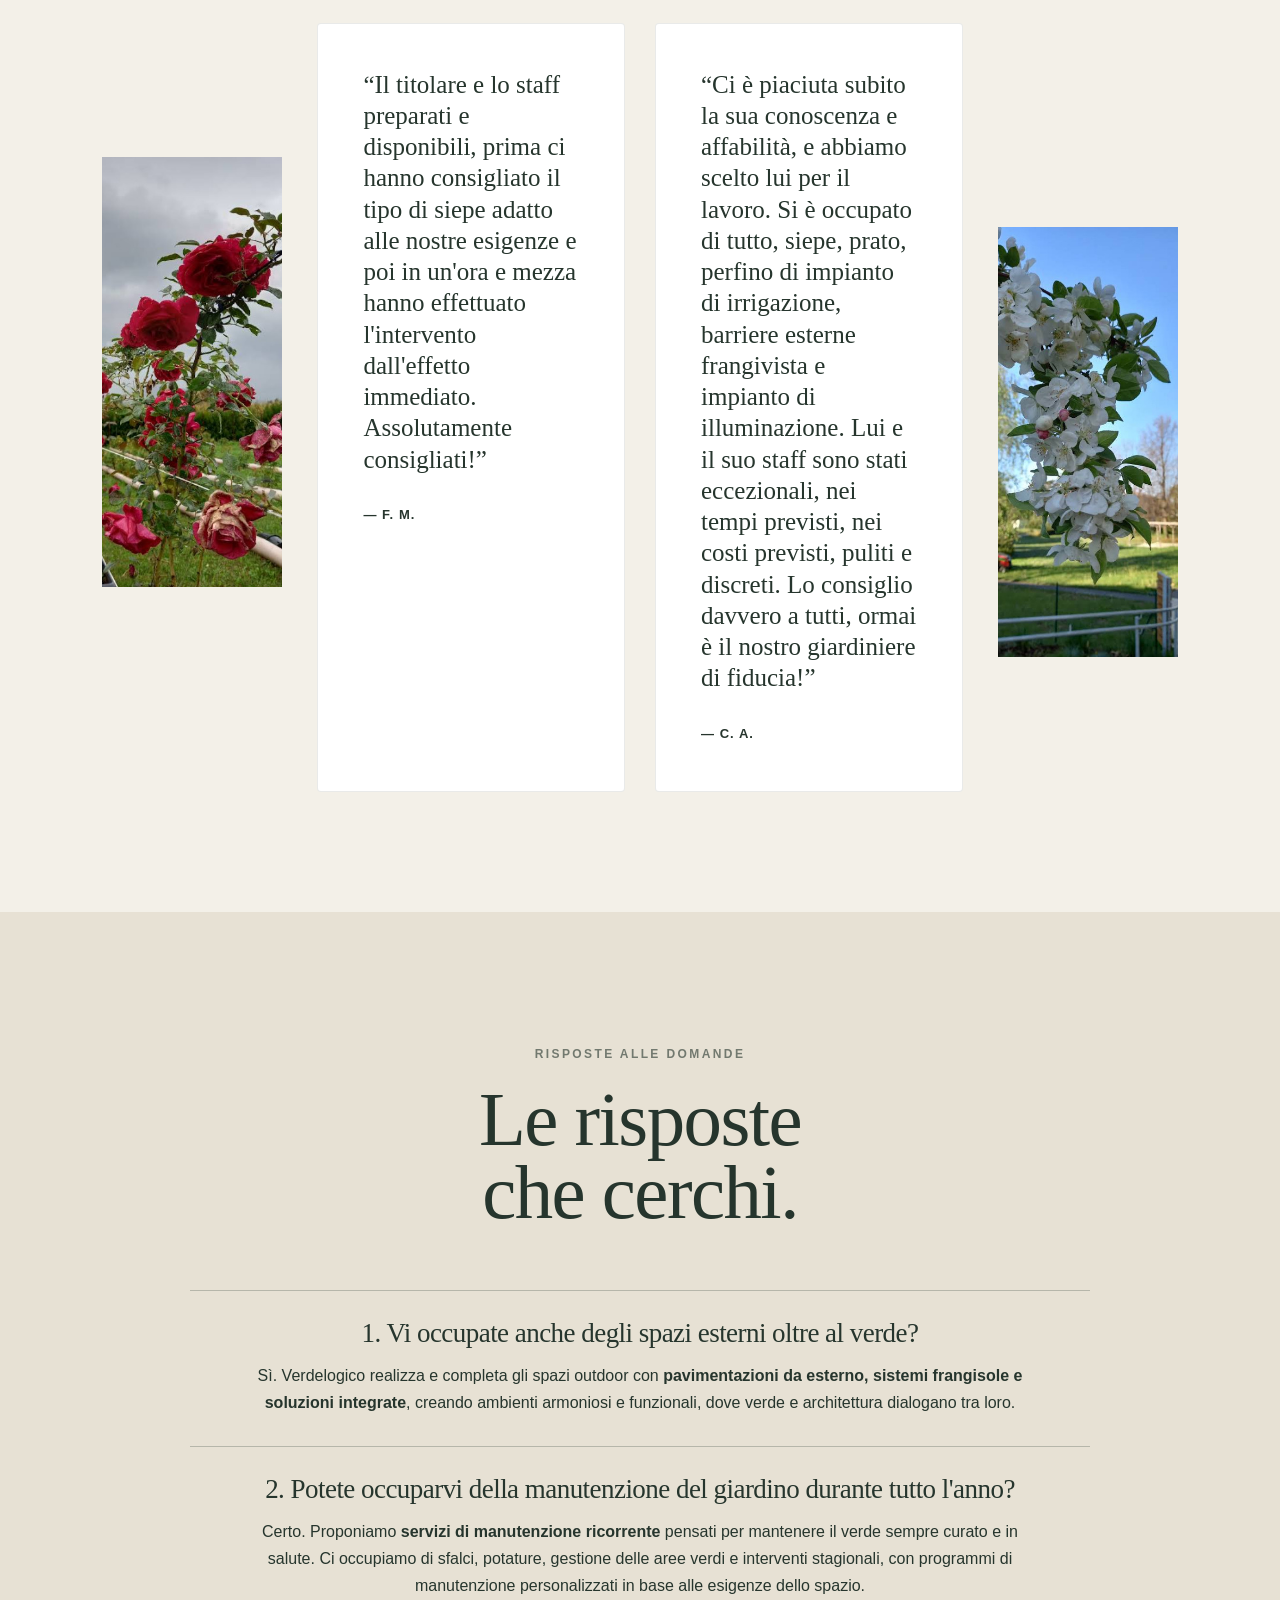
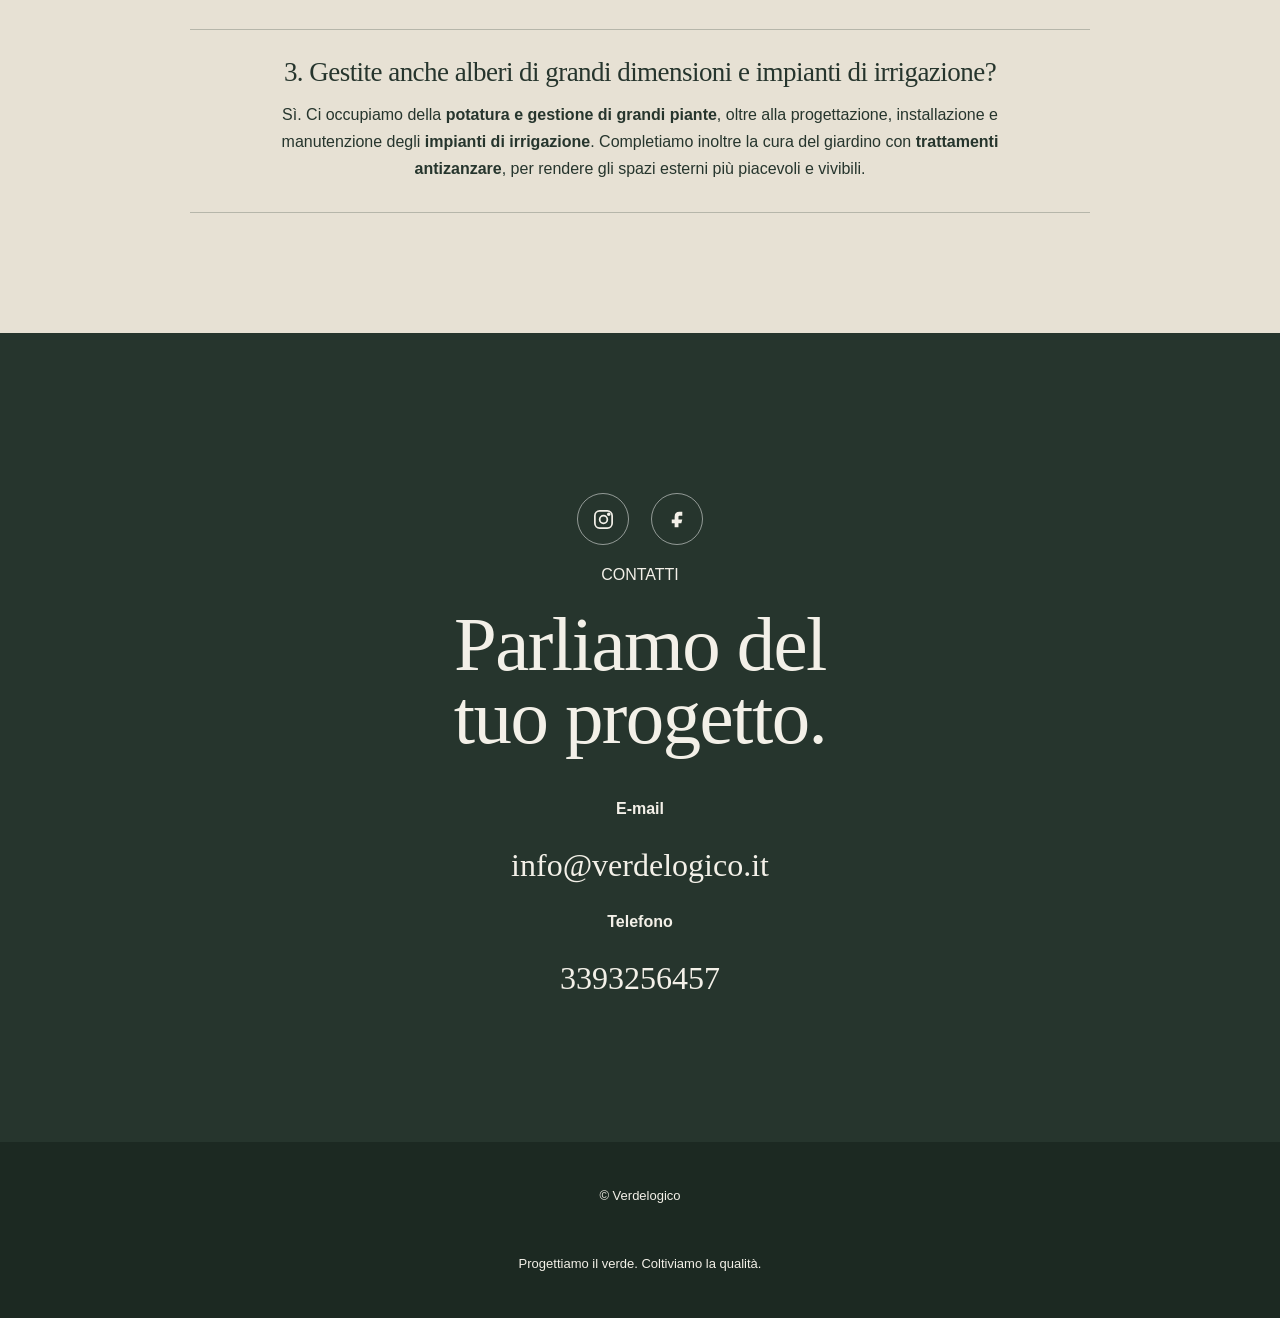
==== commit 0f8f20ca: "Update brand statement section in index.html" ====
--- a/index.html
+++ b/index.html
@@ -157,12 +157,19 @@
                 dare forma al verde e farlo crescere nel tempo.
             </p>
 
-         <div class="brand-statement">
-
-    <h2>Verdelogico.</h2>
-    <h2>Progettiamo il verde.</h2>
-    <h2>Coltiviamo la qualità.</h2>
-
+    <div class="brand-statement">
+
+<h2>Verdelogico.</h2>
+
+<h2>Progettiamo il verde.</h2>
+
+<h2>Coltiviamo la qualità.</h2>
+
+<a href="#contatti" class="preventivo-link">
+Richiedi un preventivo
+</a>
+
+</div>    
 </div>   
 
         </section>
--- a/style.css
+++ b/style.css
@@ -1258,24 +1258,24 @@
 .chi-siamo-details {
     max-width: 850px;
     margin: 35px auto 0;
-    text-align: left;
+    text-align: center;
 }
 
 .chi-siamo-details summary {
+    display: inline-flex;
+    align-items: center;
+    justify-content: center;
+    gap: 10px;
+    margin: 0 auto;
+    padding: 14px 24px;
     cursor: pointer;
     text-align: center;
     list-style: none;
     font-size: 18px;
     font-weight: 600;
     color: #26352d;
-    padding: 16px 22px;
     border: 1px solid rgba(38, 53, 45, 0.25);
     border-radius: 40px;
-    display: inline-flex;
-    align-items: center;
-    justify-content: center;
-    gap: 10px;
-    margin: 0 auto;
 }
 
 .chi-siamo-details summary::-webkit-details-marker {
@@ -1295,24 +1295,24 @@
 
 .chi-siamo-details-content {
     margin-top: 35px;
+    text-align: center;
 }
 
 .chi-siamo-details-content p {
-    text-align: left;
+    text-align: center;
 }
 
 @media (max-width: 700px) {
 
     .chi-siamo-details {
+        width: 100%;
         max-width: 100%;
         margin-top: 30px;
     }
 
     .chi-siamo-details summary {
-        width: auto;
-        max-width: 100%;
         font-size: 16px;
-        padding: 14px 20px;
+        padding: 13px 20px;
     }
 
     .chi-siamo-details-content {
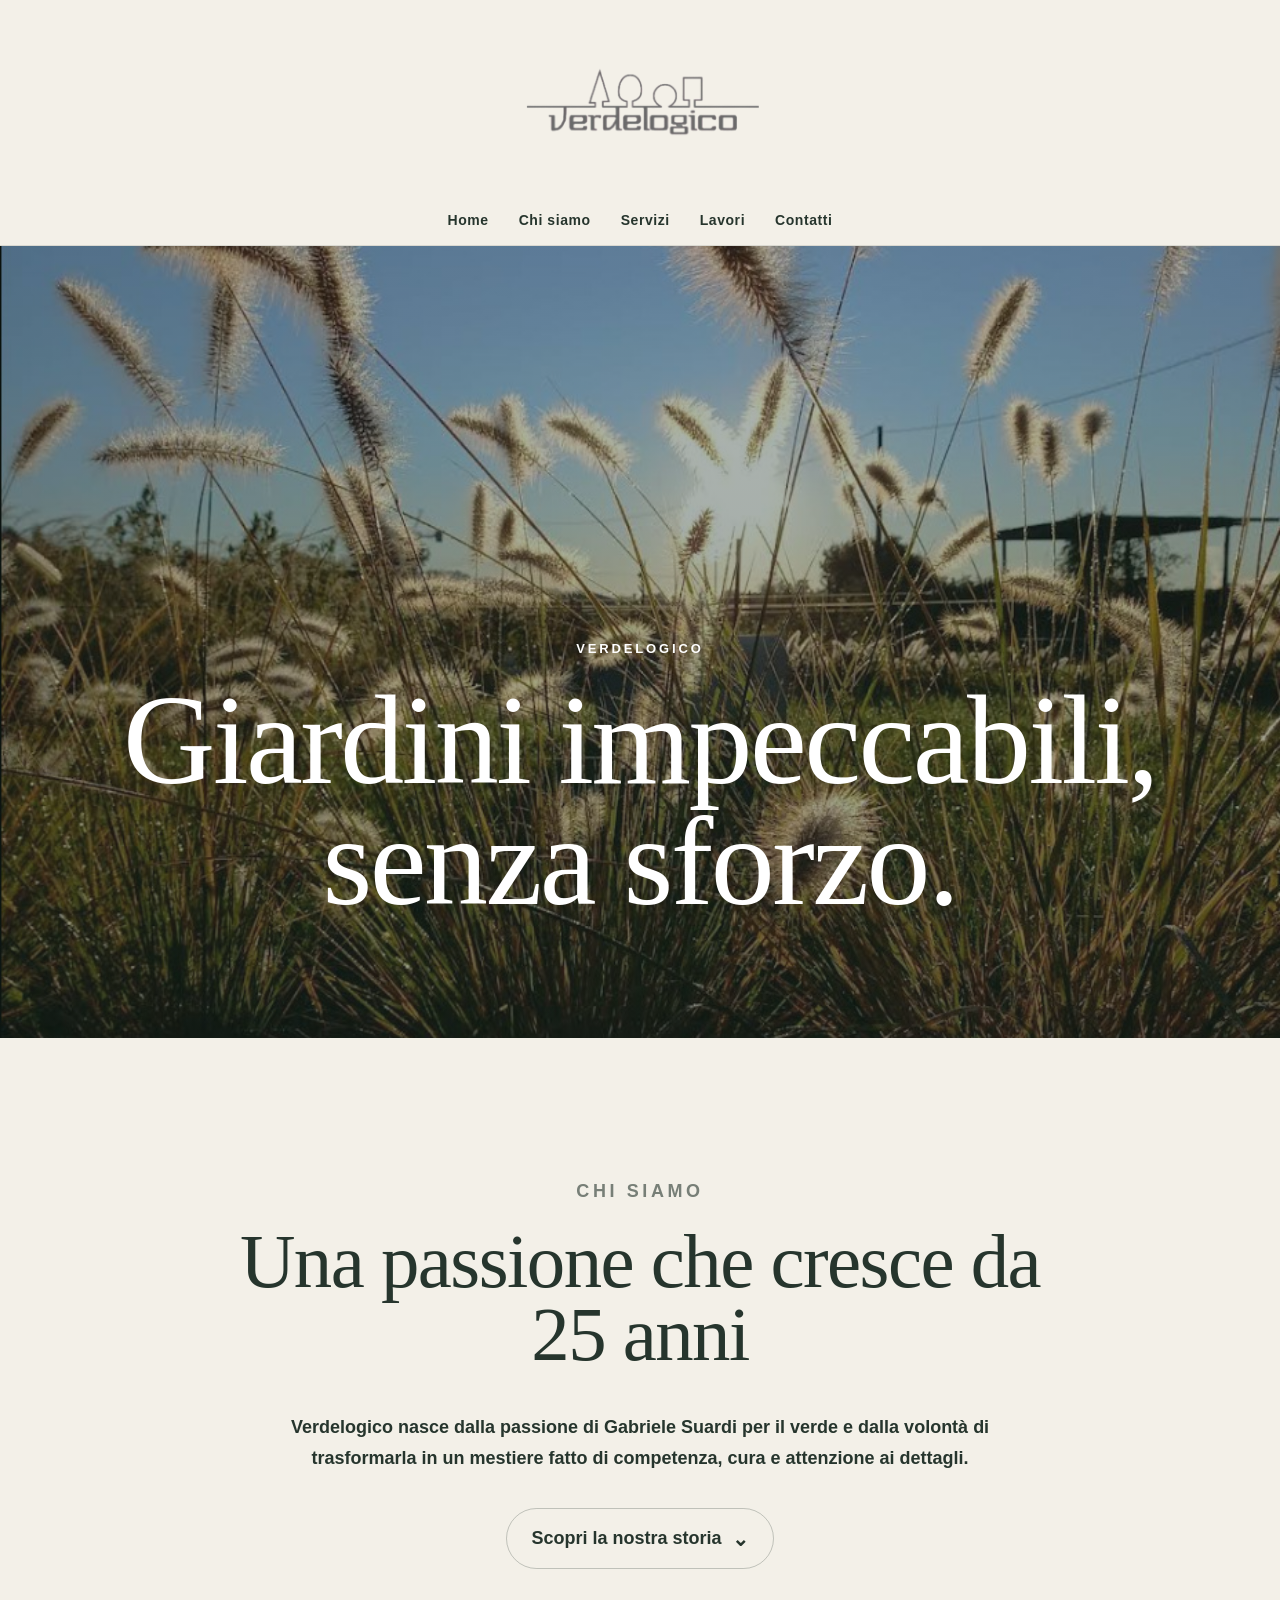
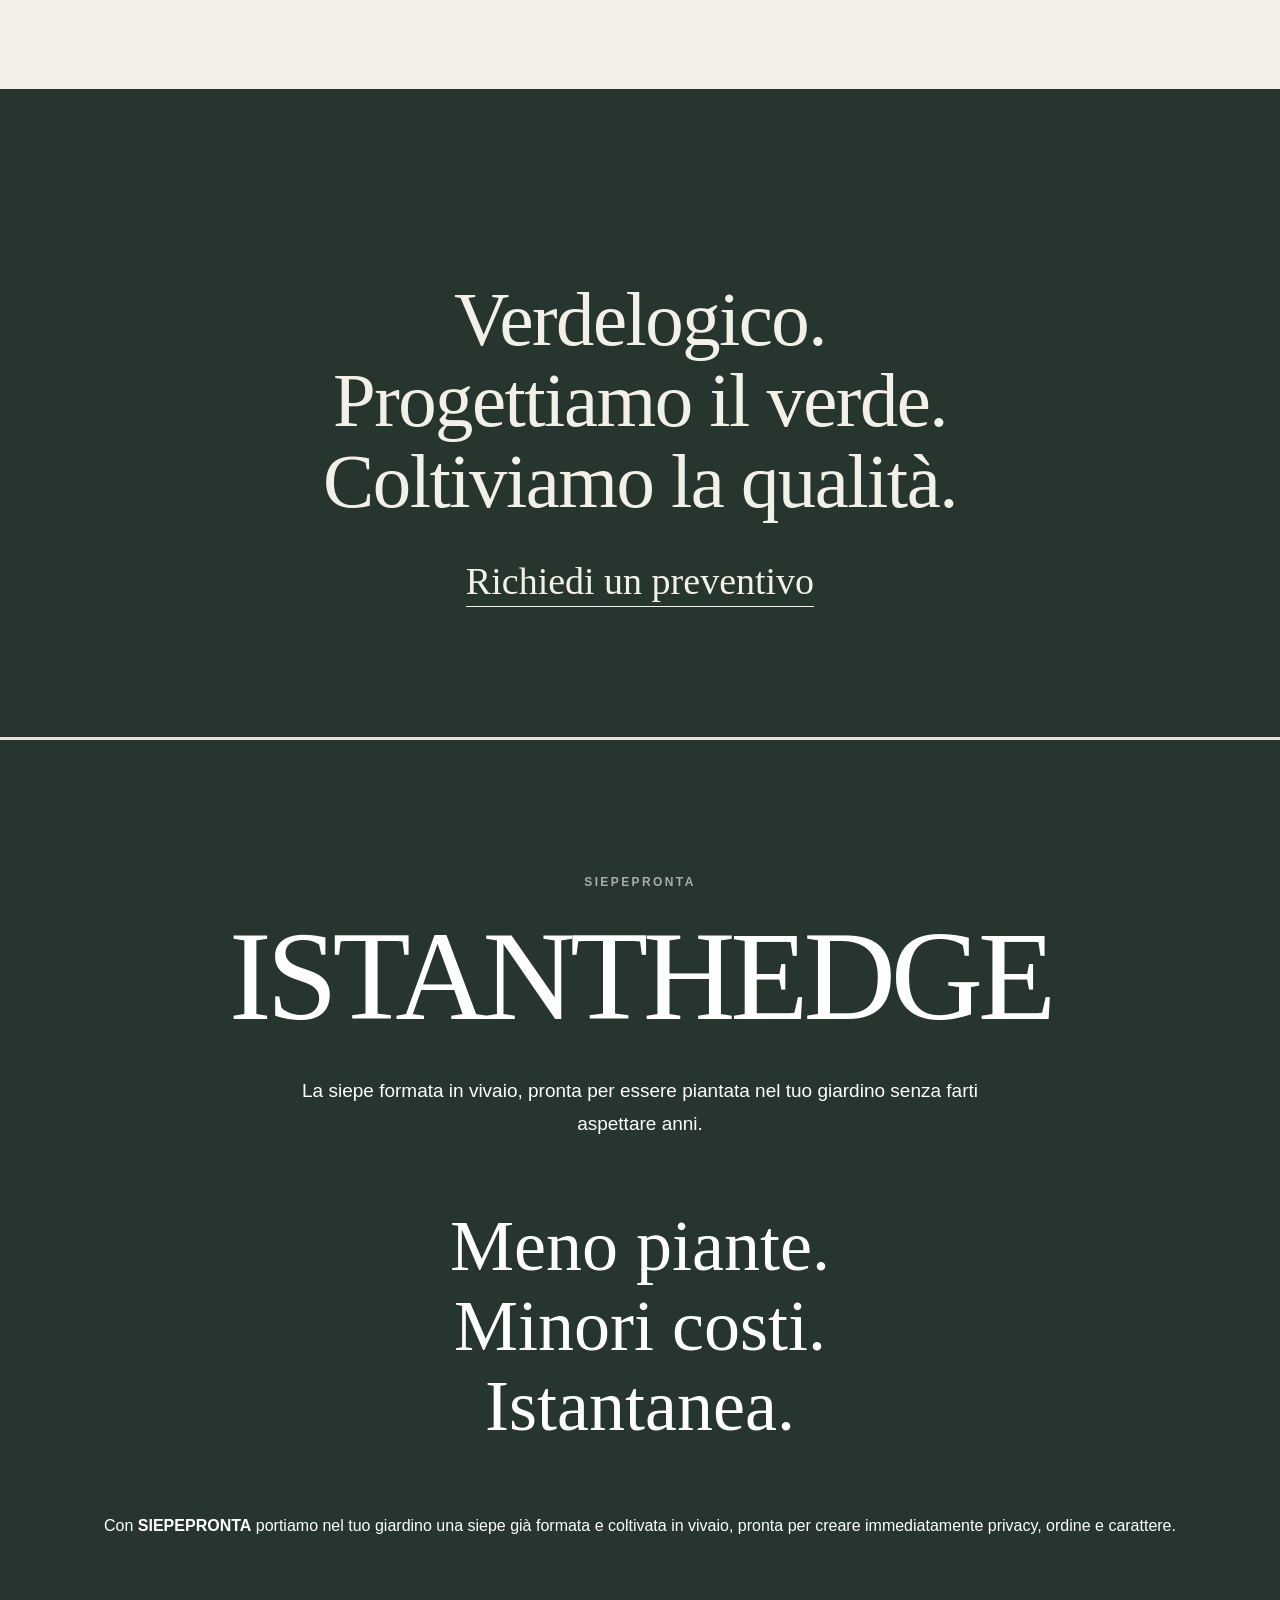
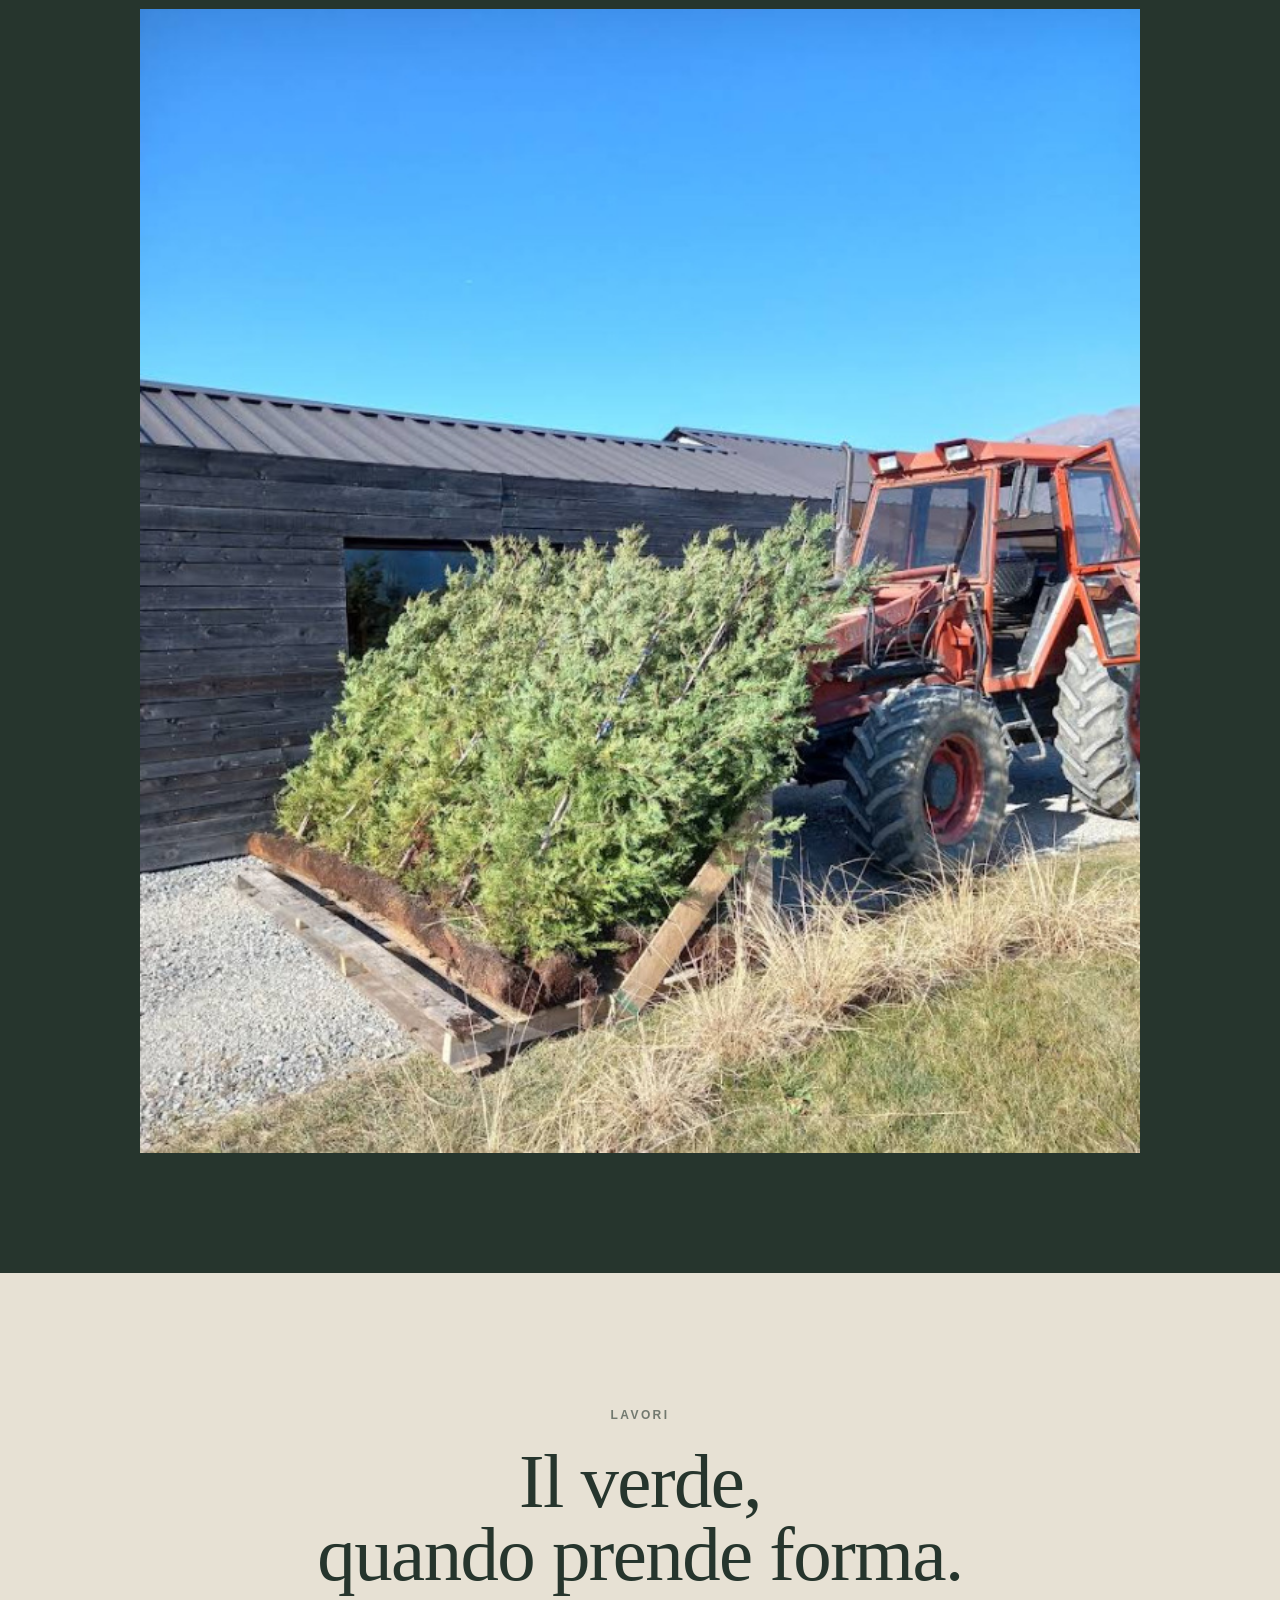
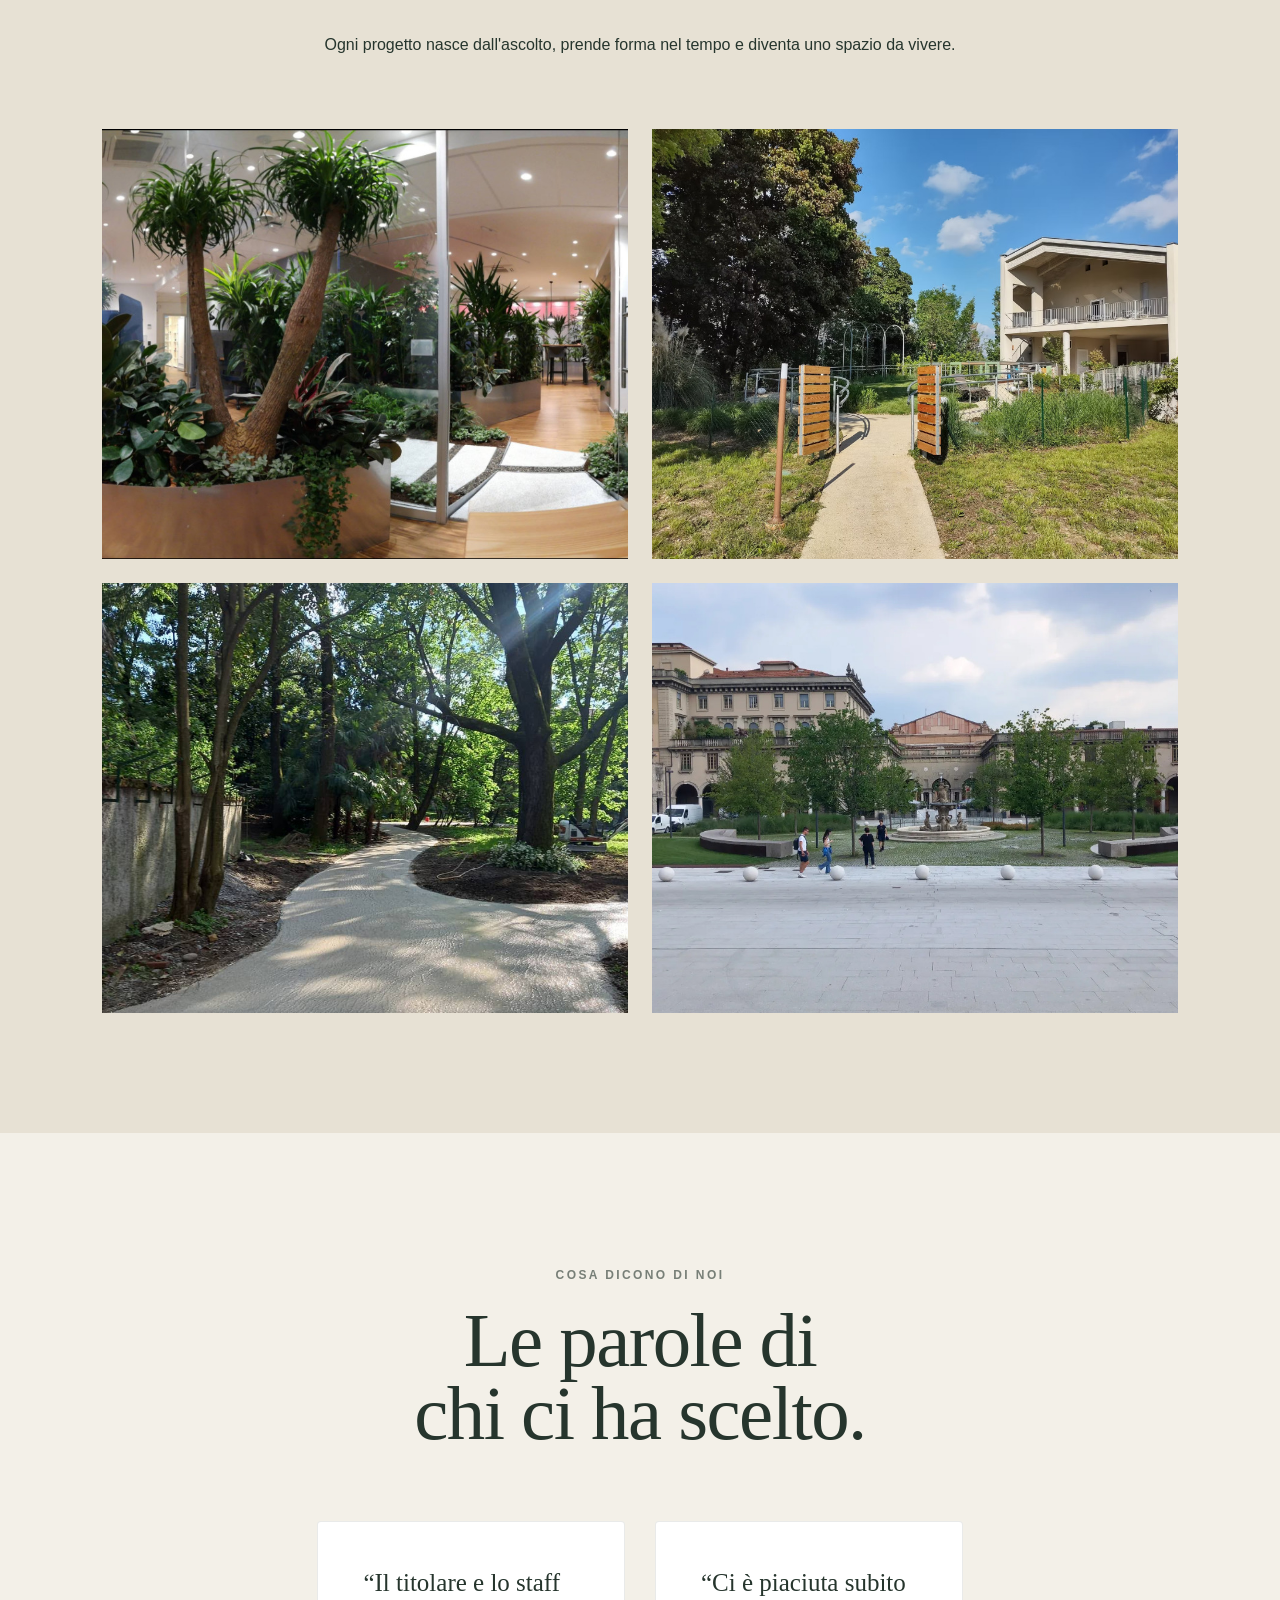
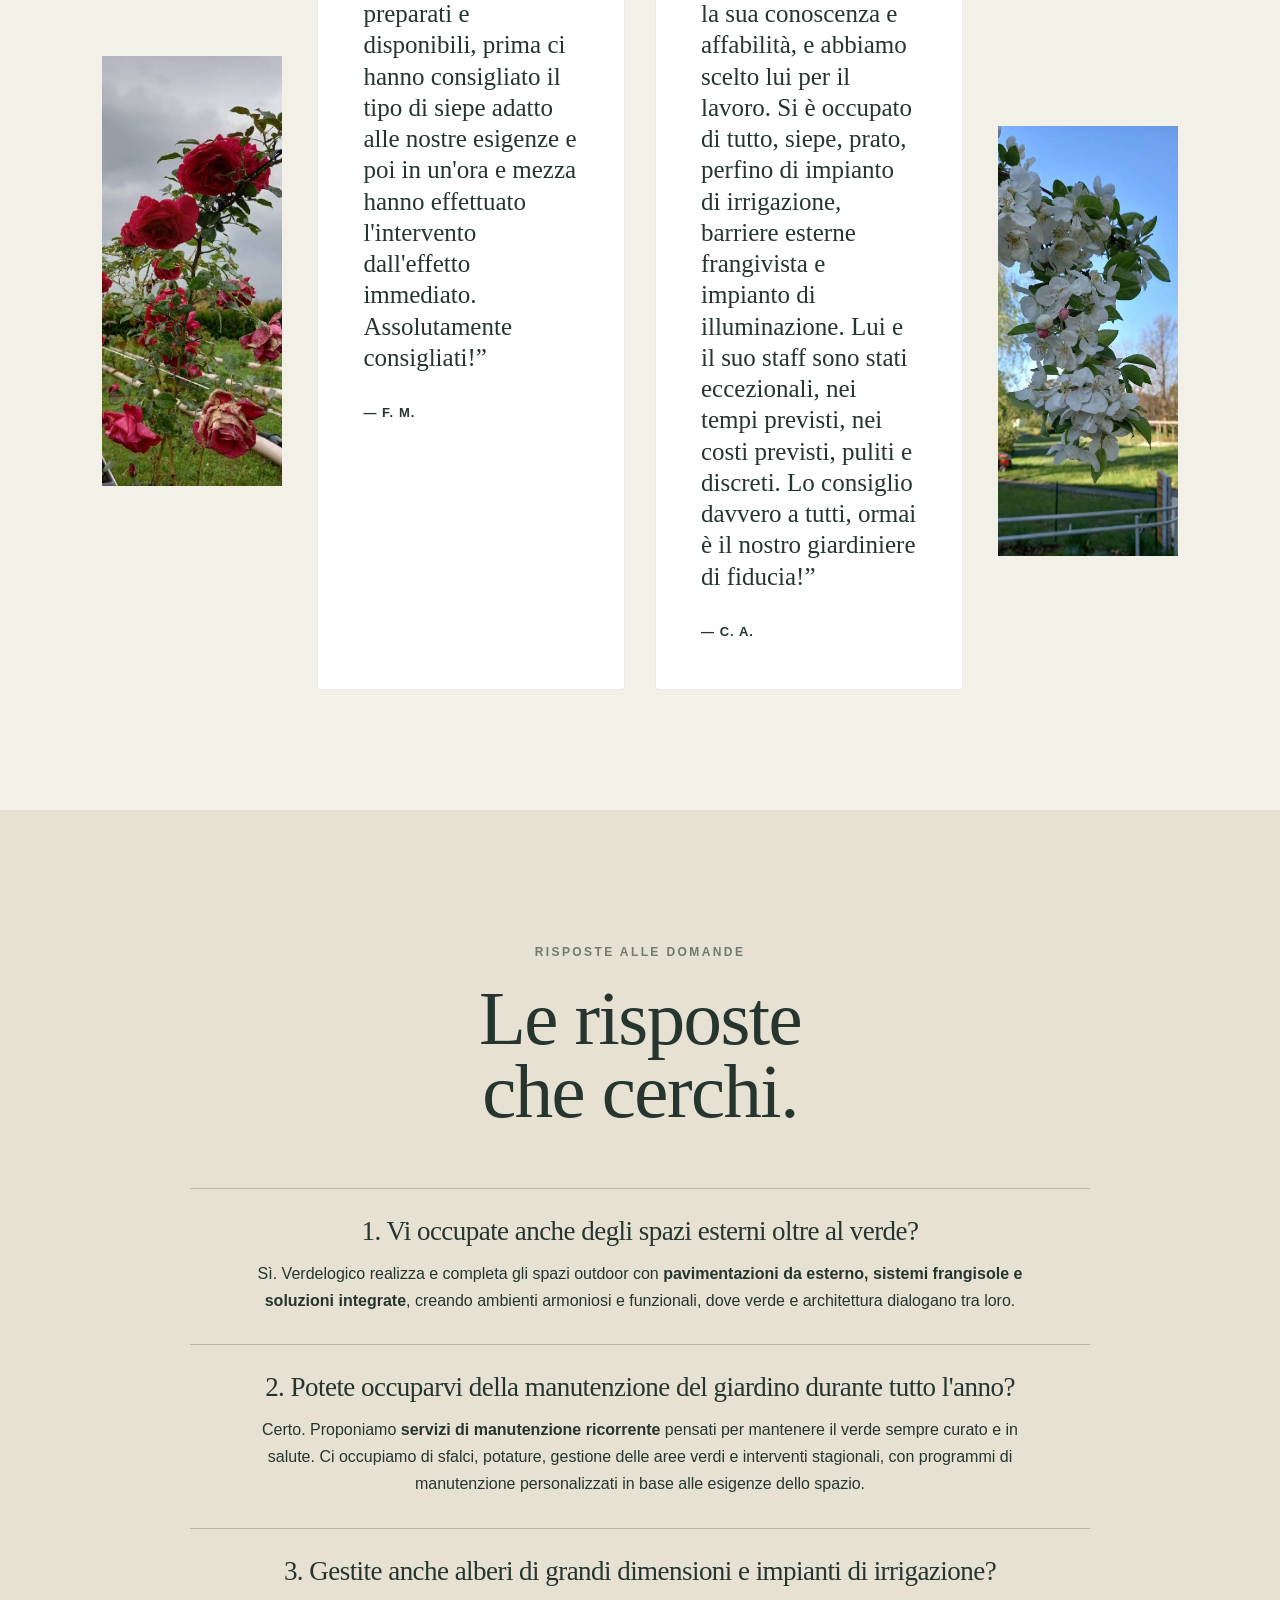
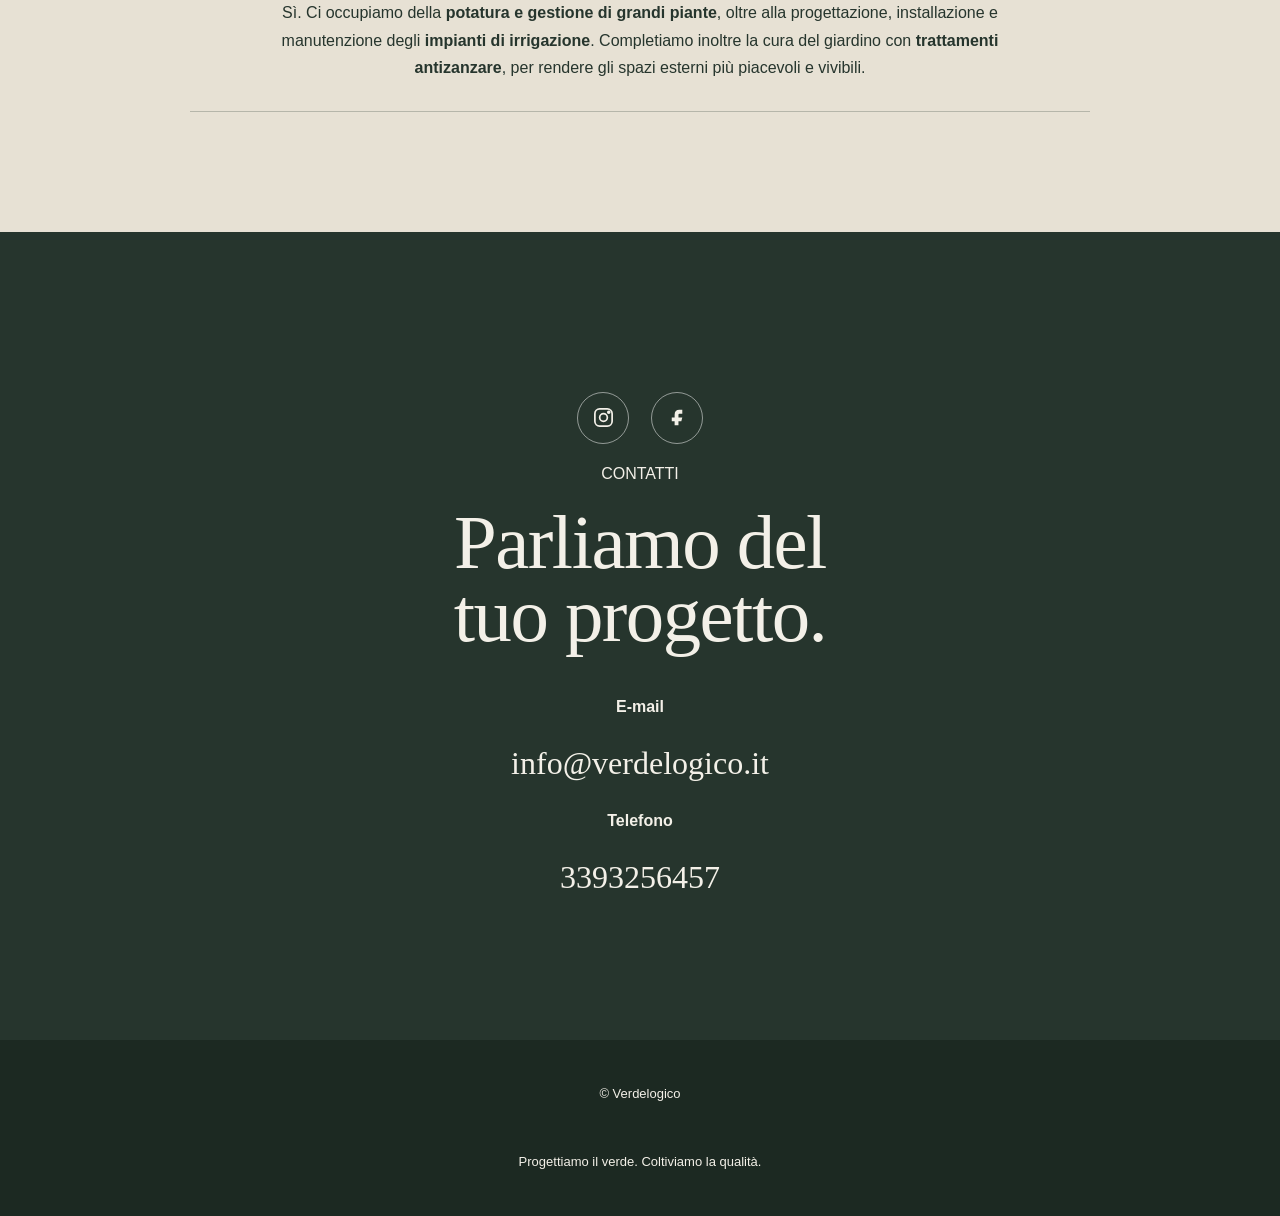
==== commit 75355482: "Remove introductory text from index.html Removed introductory paragraphs about project management an" ====
--- a/index.html
+++ b/index.html
@@ -144,18 +144,6 @@
 
         <section class="intro">
 
-            <p>
-                Dalla progettazione alla realizzazione, fino alla manutenzione,
-                seguiamo ogni progetto con competenza e attenzione, integrando
-                il verde con l'architettura e lo stile di ogni ambiente.
-            </p>
-
-            <p>
-                Oggi, grazie anche al nostro <strong>vivaio</strong> e a
-                <strong>SIEPEPRONTA</strong>, la divisione dedicata alle
-                siepi a pronto effetto, offriamo soluzioni complete per
-                dare forma al verde e farlo crescere nel tempo.
-            </p>
 
     <div class="brand-statement">
 
@@ -170,7 +158,6 @@
 </a>
 
 </div>    
-</div>   
 
         </section>
 
--- a/style.css
+++ b/style.css
@@ -1319,3 +1319,29 @@
         margin-top: 28px;
     }
 }
+/* RICHIEDI UN PREVENTIVO */
+
+.preventivo-link {
+    display: inline-block;
+    margin-top: 35px;
+    color: inherit;
+    font-family: "Cormorant Garamond", Georgia, serif;
+    font-size: clamp(26px, 3vw, 38px);
+    font-weight: 500;
+    line-height: 1;
+    text-decoration: none;
+    border-bottom: 1px solid currentColor;
+    padding-bottom: 6px;
+    transition: opacity 0.25s ease;
+}
+
+.preventivo-link:hover {
+    opacity: 0.6;
+}
+
+@media (max-width: 700px) {
+    .preventivo-link {
+        font-size: 28px;
+        margin-top: 28px;
+    }
+}
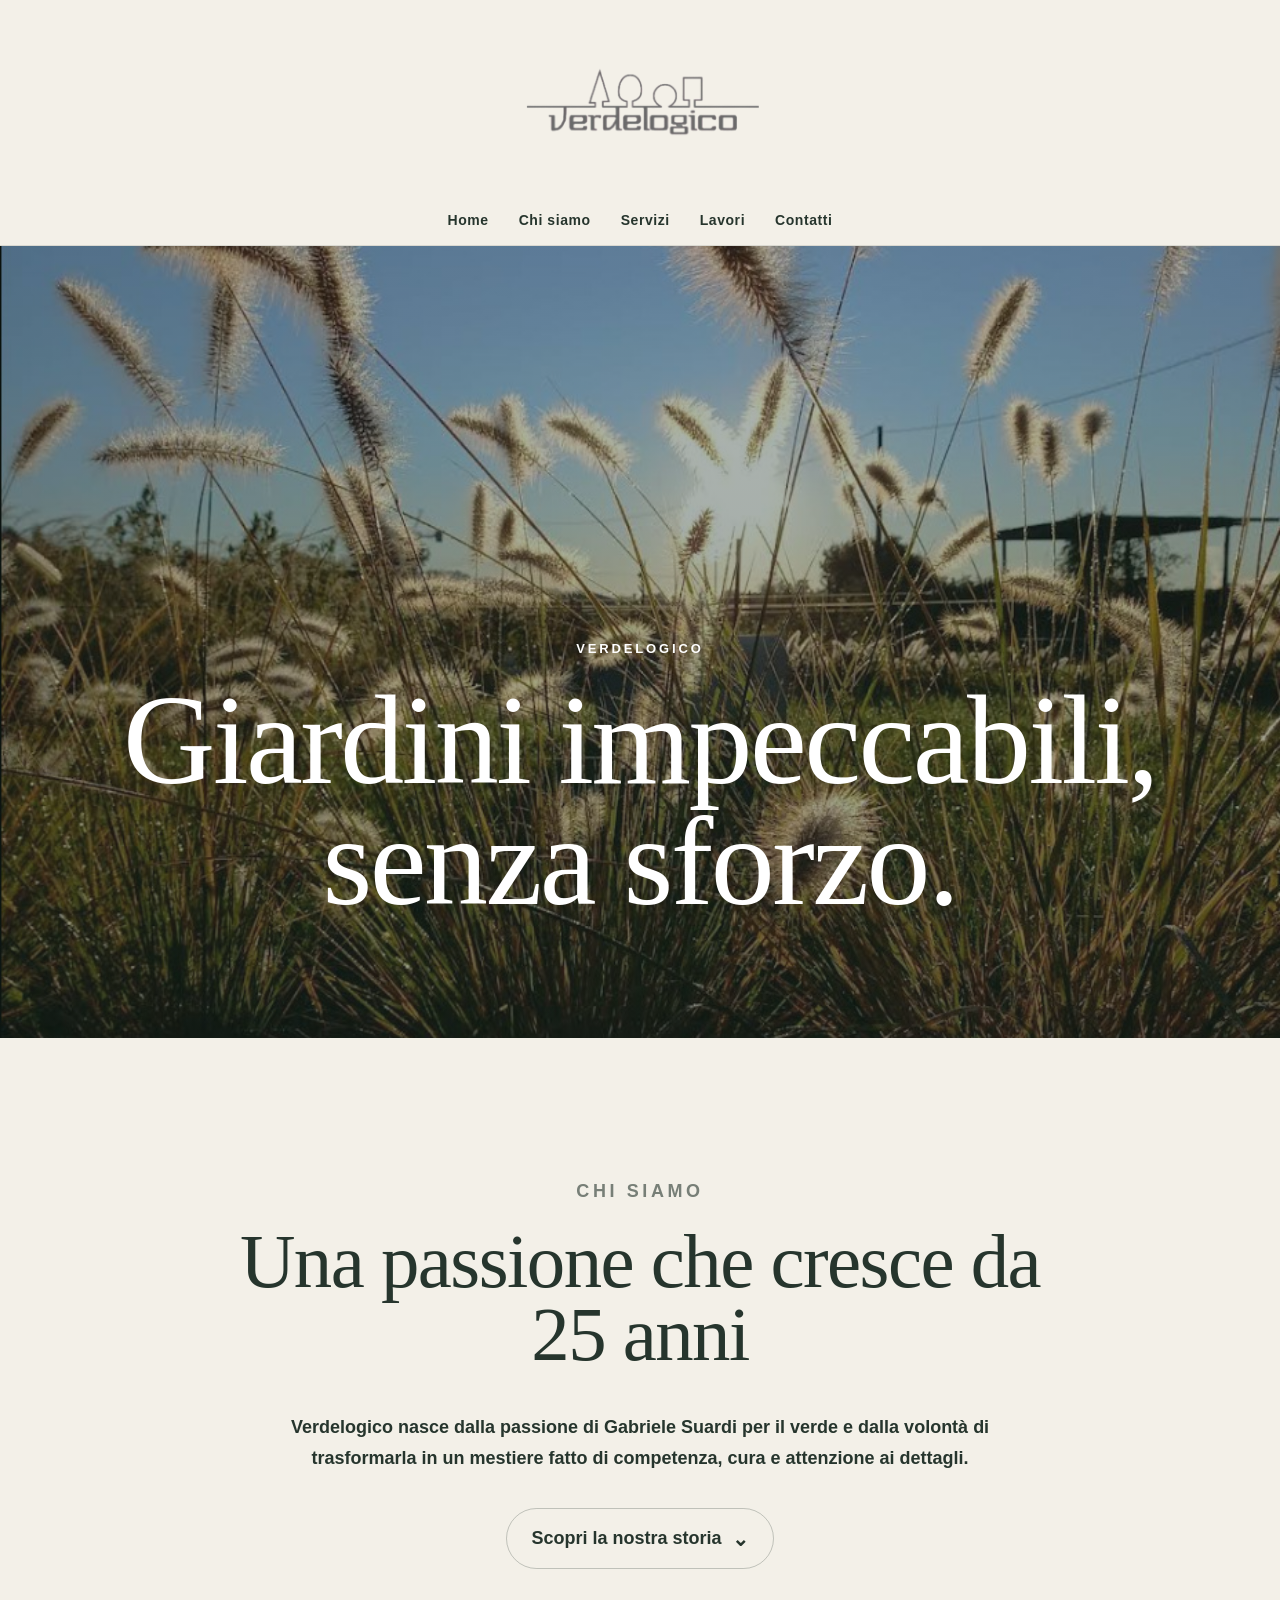
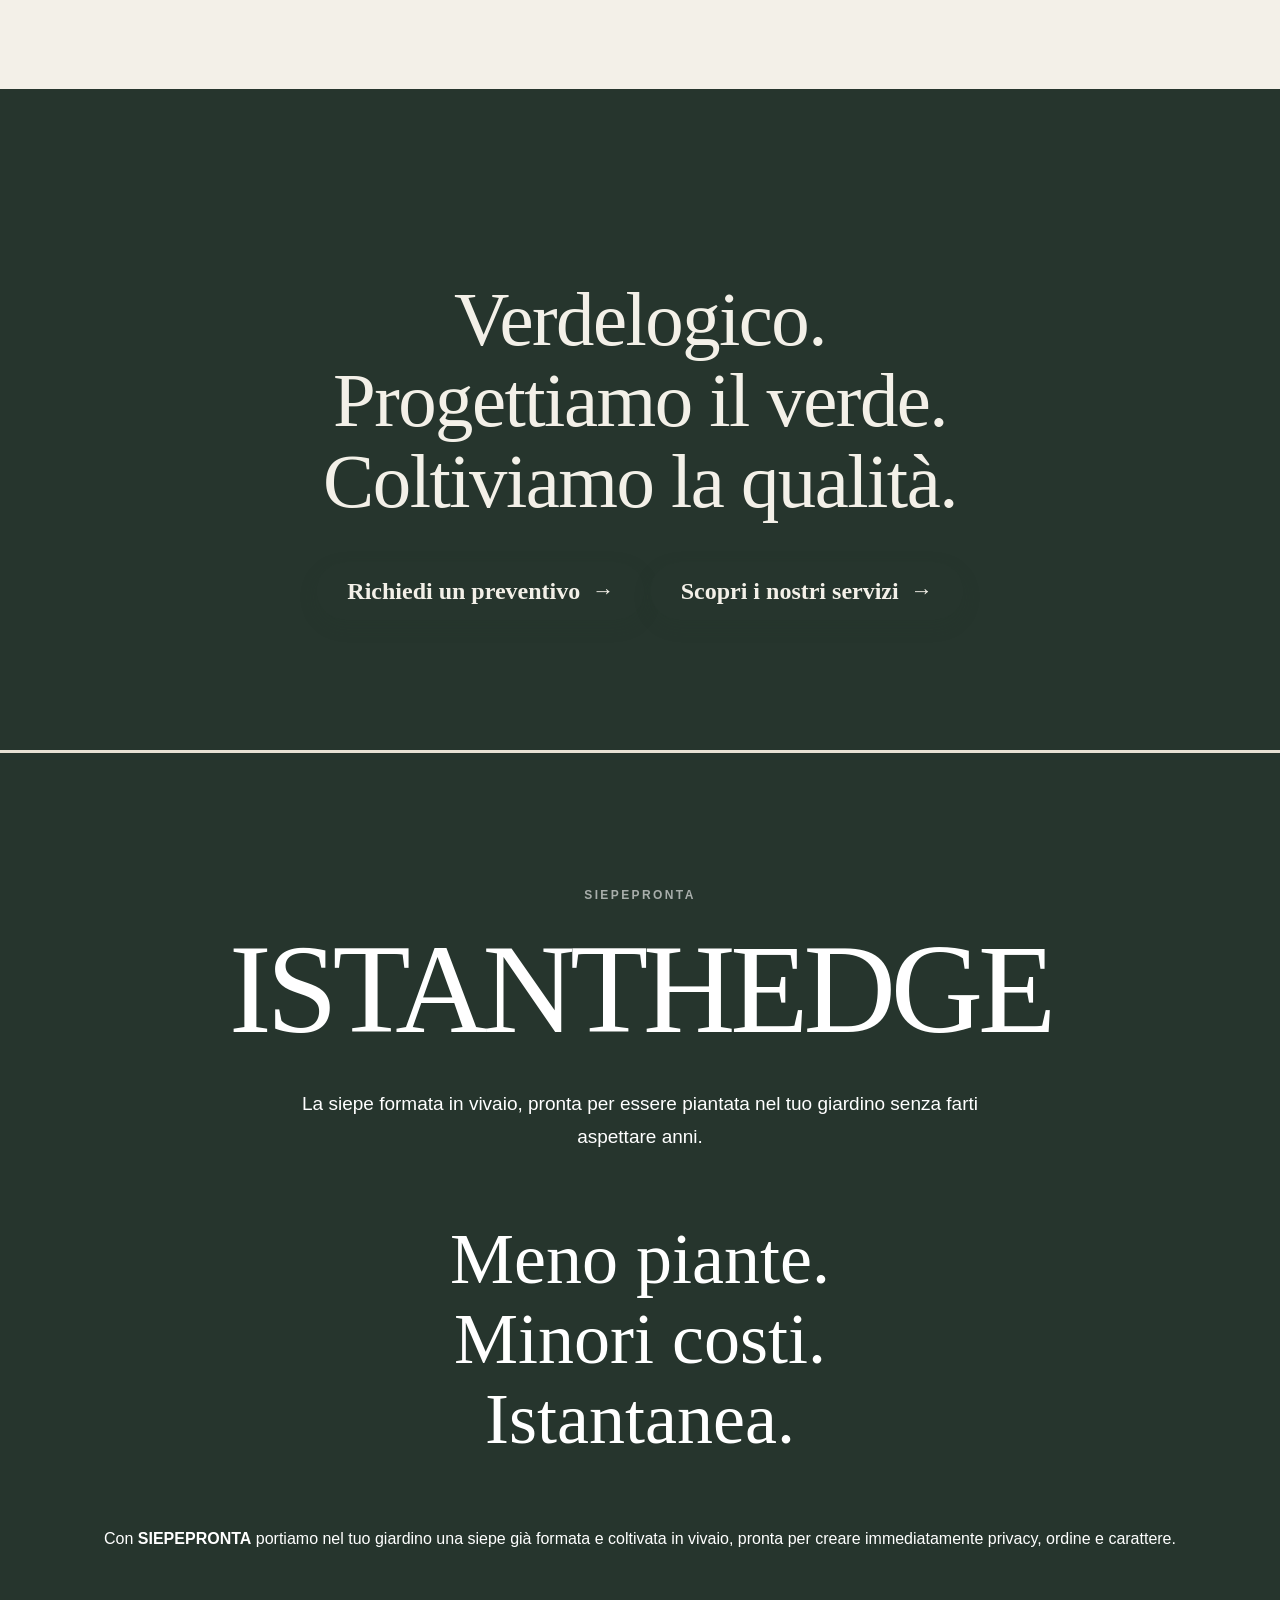
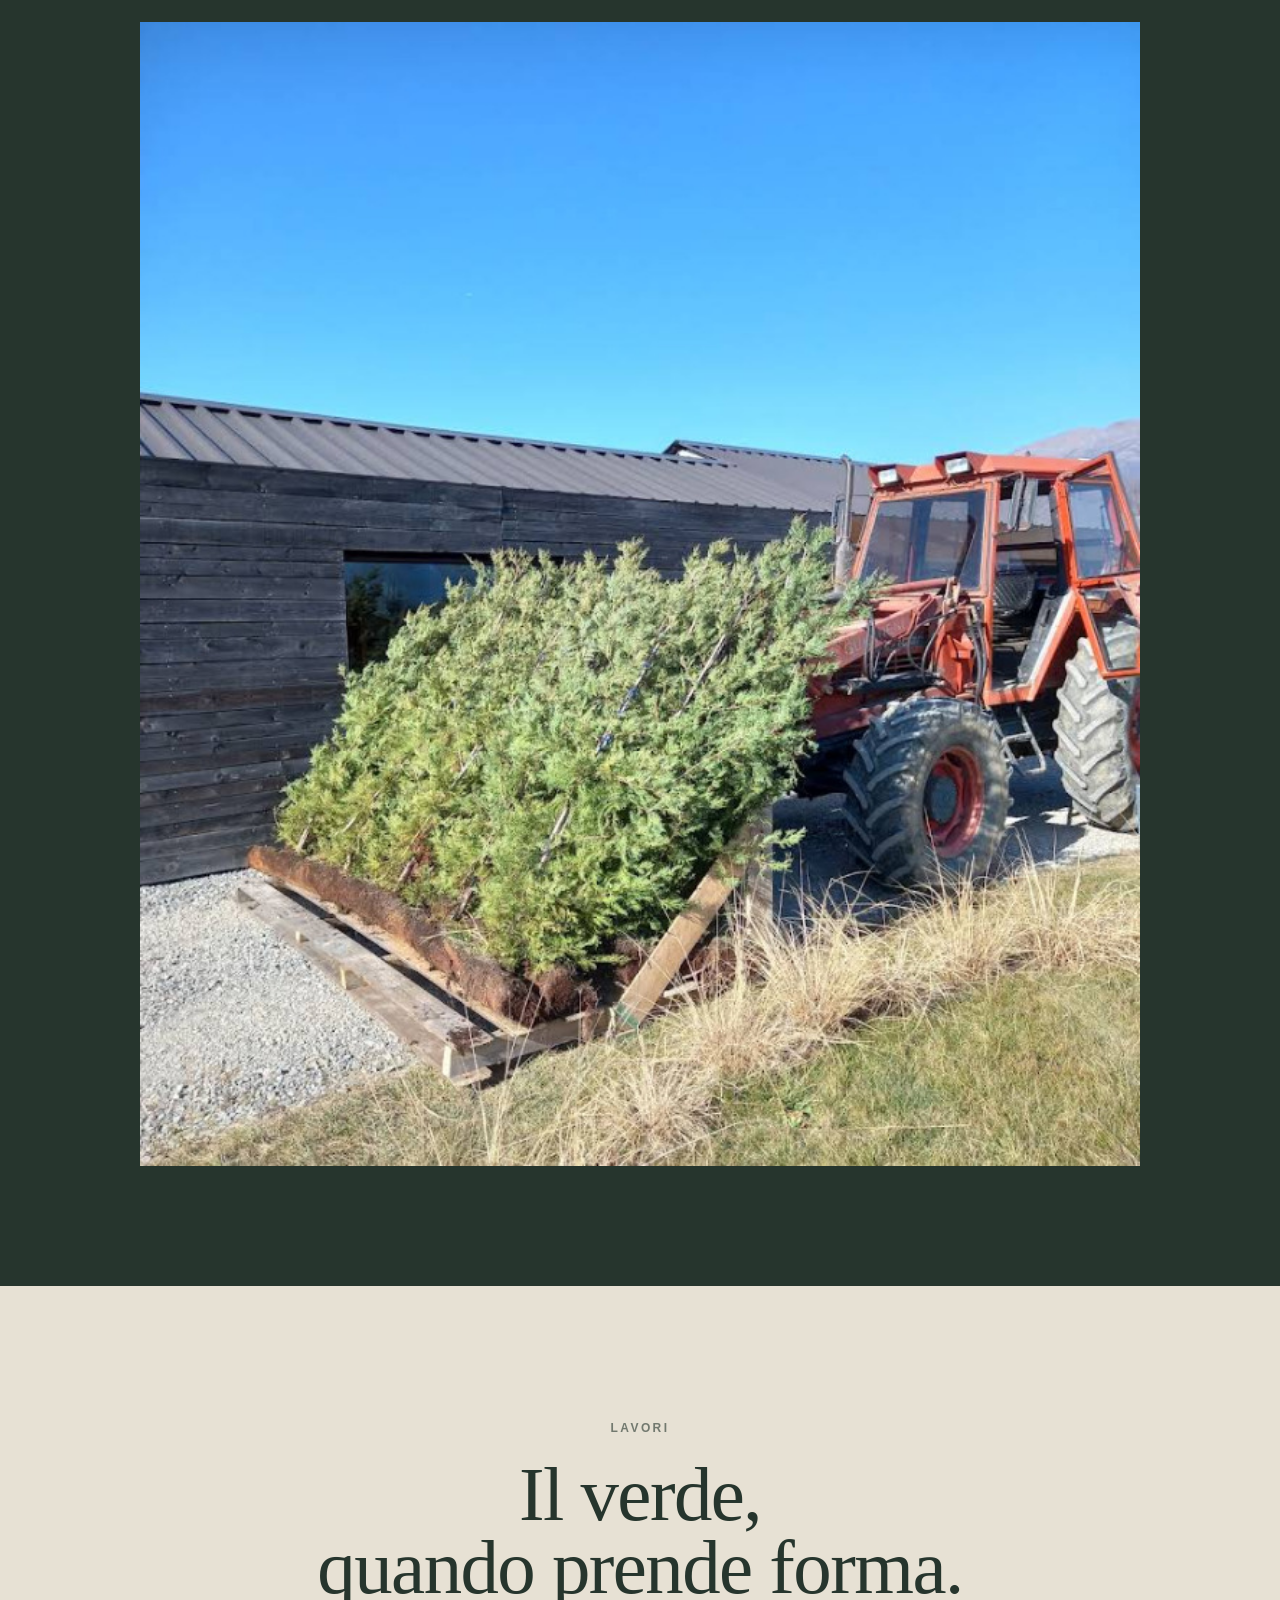
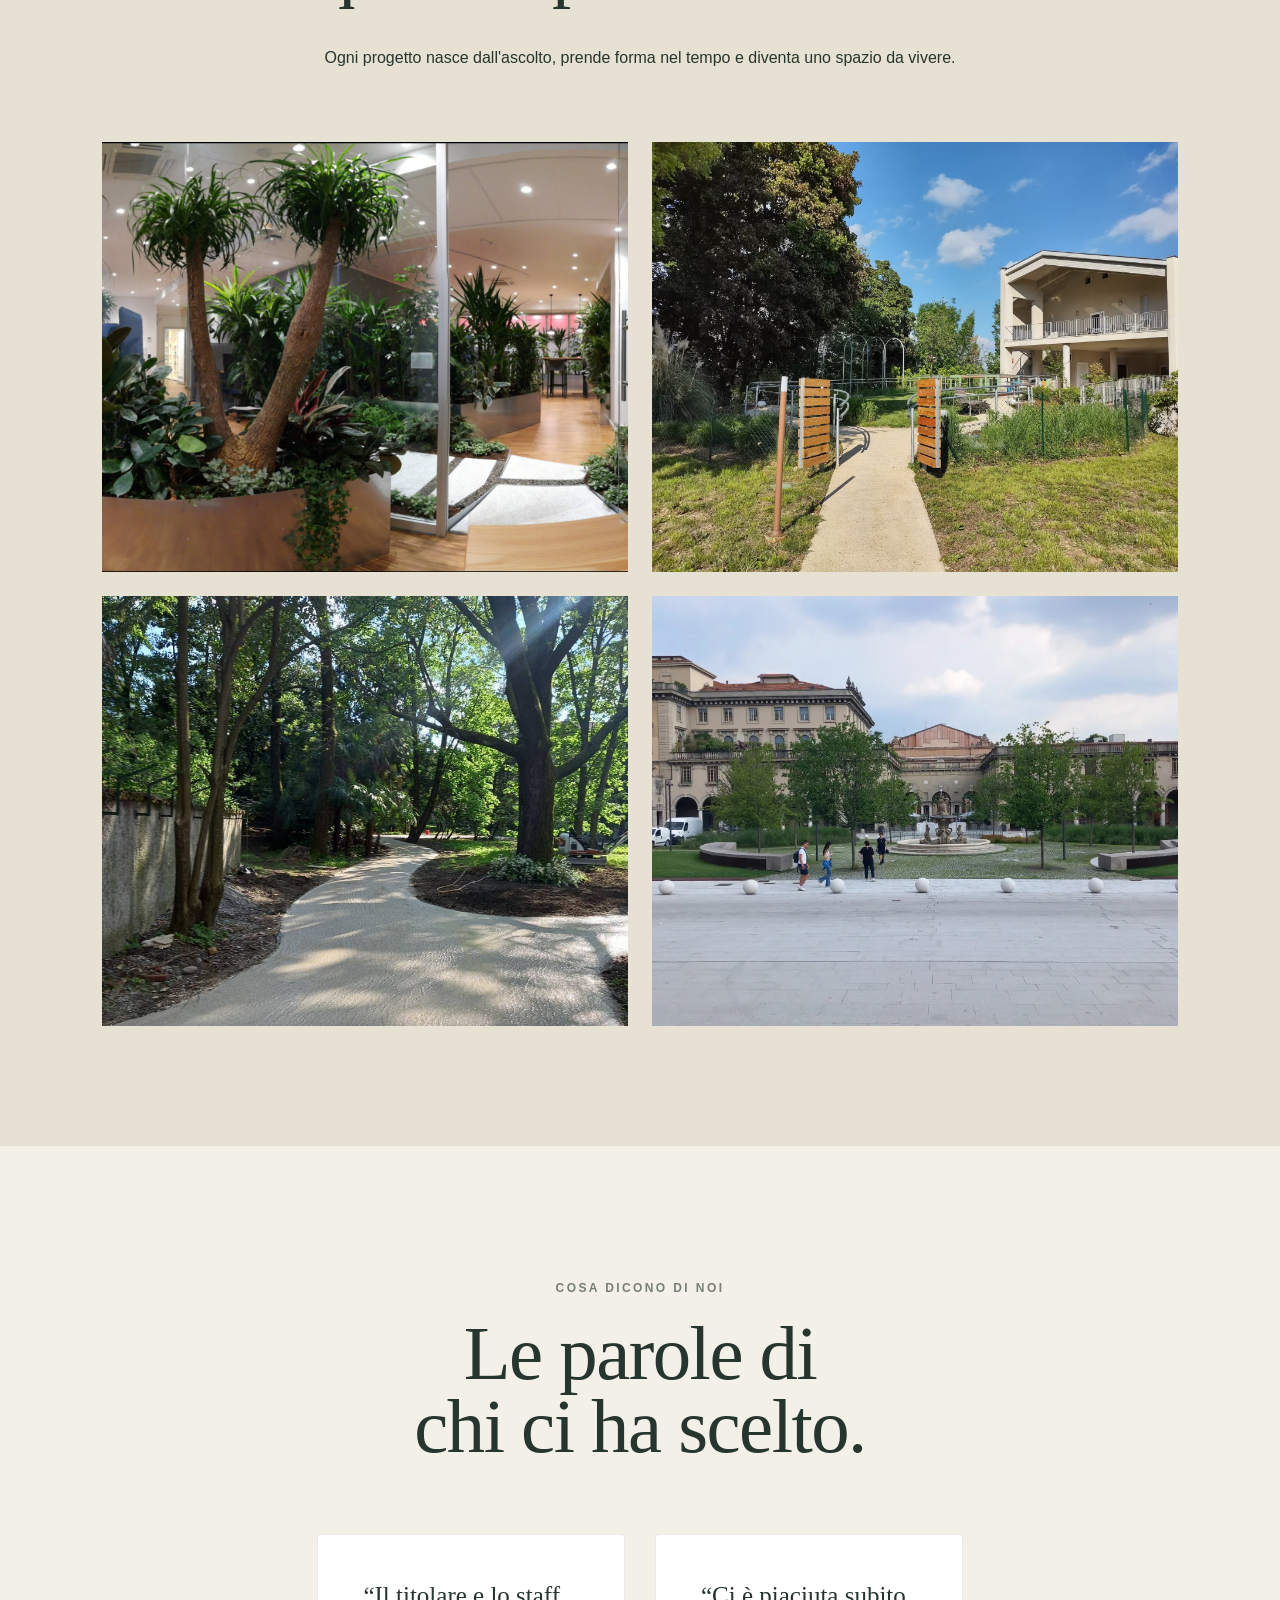
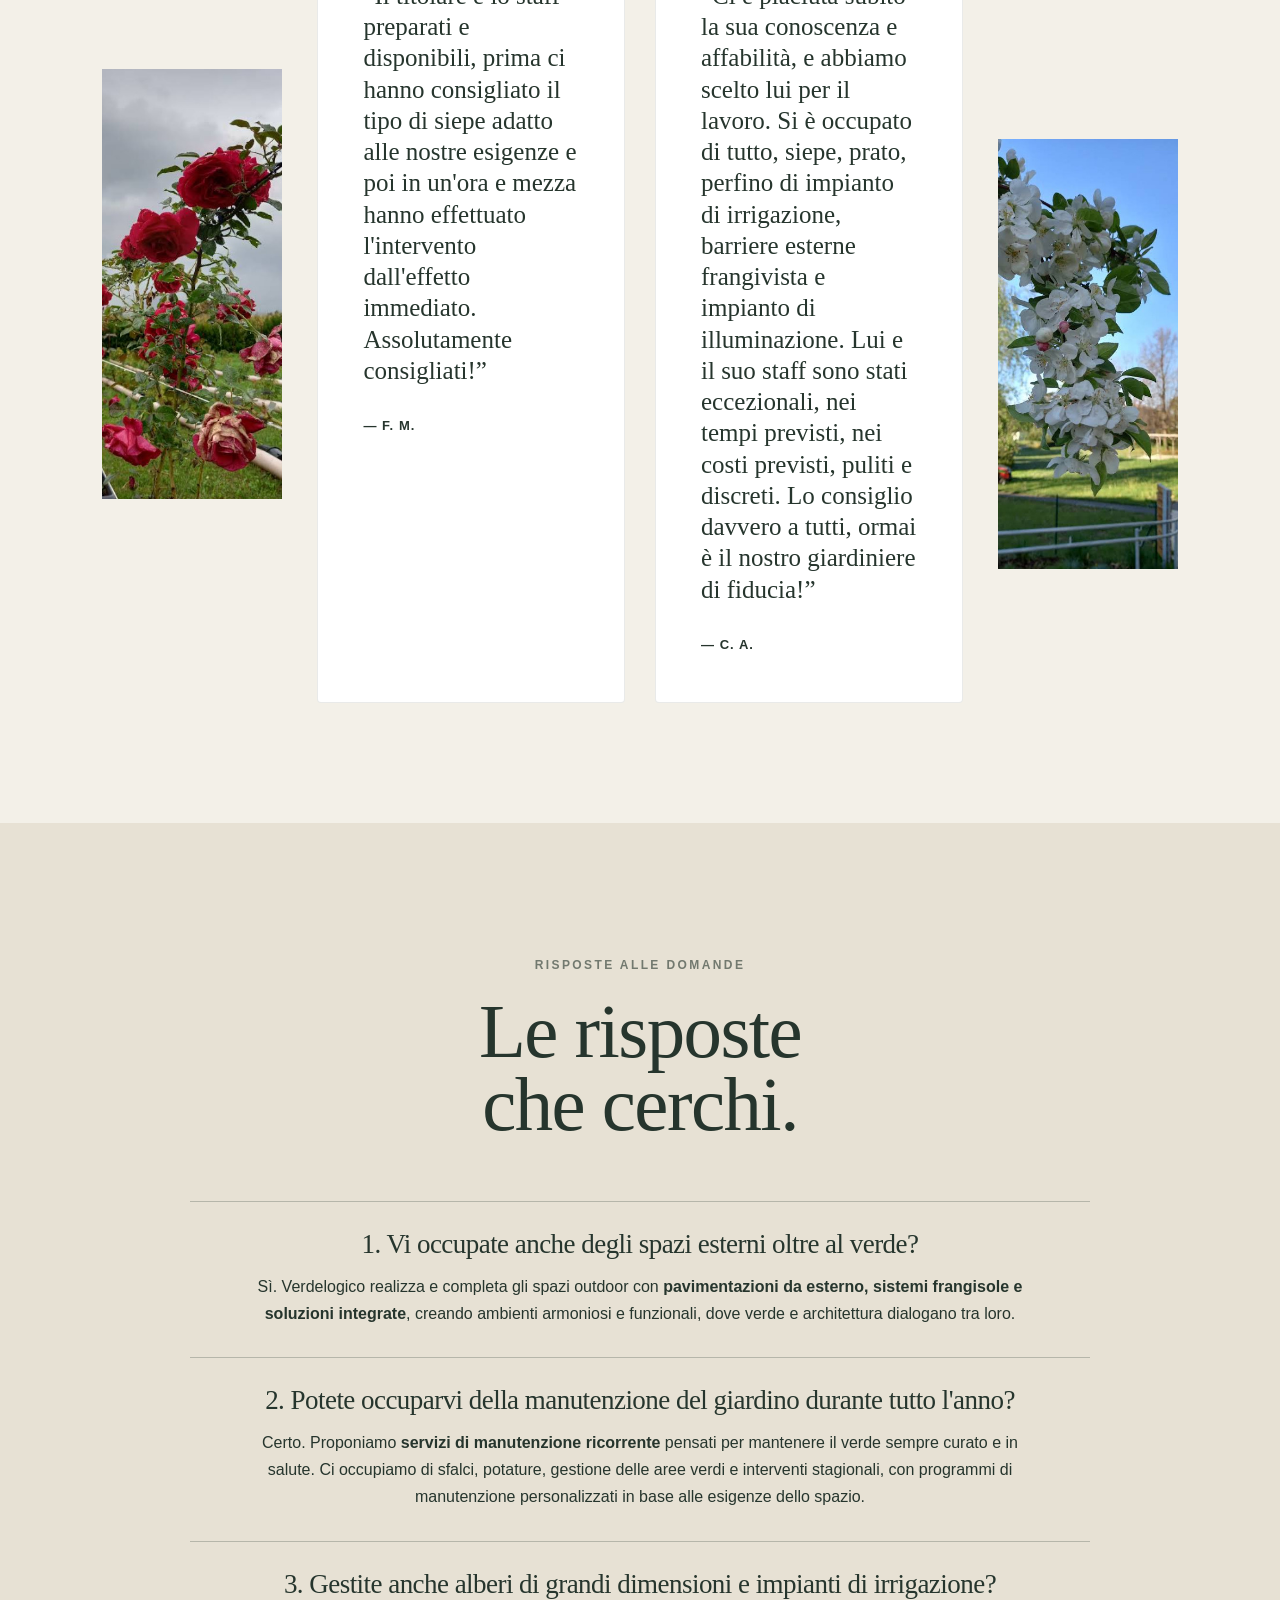
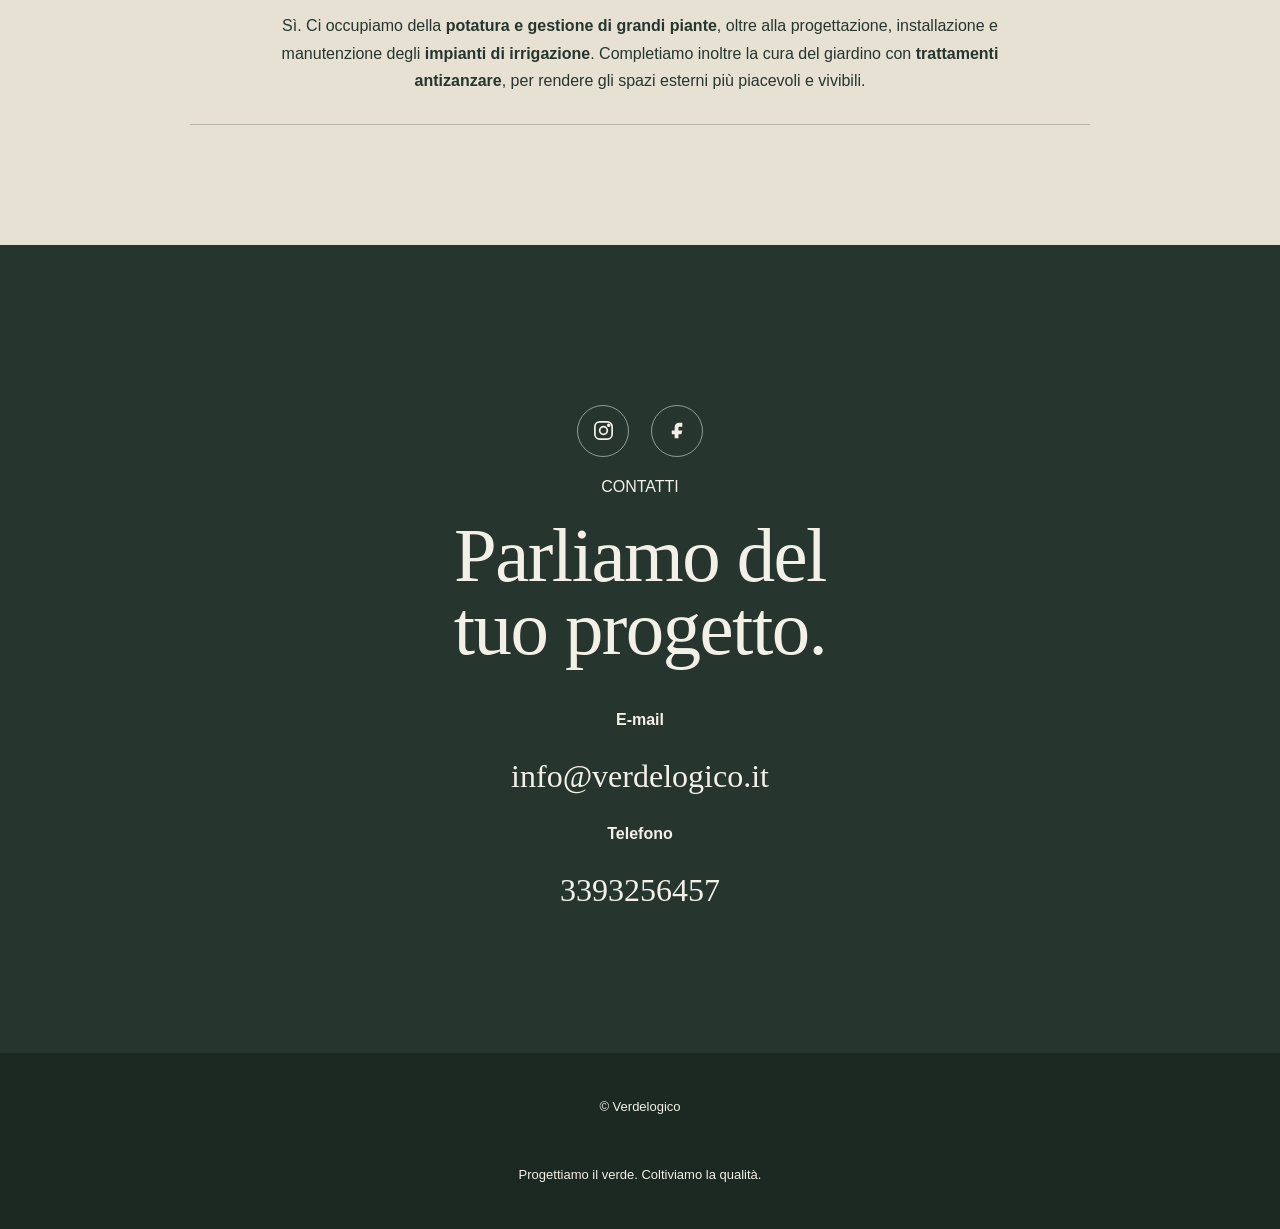
==== commit 51e94232: "Refactor brand-statement section in index.html" ====
--- a/index.html
+++ b/index.html
@@ -144,8 +144,7 @@
 
         <section class="intro">
 
-
-    <div class="brand-statement">
+<div class="brand-statement">
 
 <h2>Verdelogico.</h2>
 
@@ -157,8 +156,12 @@
 Richiedi un preventivo
 </a>
 
-</div>    
-
+<a href="servizi.html" class="preventivo-link servizi-link">
+Scopri i nostri servizi
+</a>
+
+</div>
+ 
         </section>
 
 
--- a/style.css
+++ b/style.css
@@ -1322,26 +1322,63 @@
 /* RICHIEDI UN PREVENTIVO */
 
 .preventivo-link {
-    display: inline-block;
+    display: inline-flex;
+    align-items: center;
+    justify-content: center;
+    gap: 12px;
     margin-top: 35px;
-    color: inherit;
+    padding: 16px 30px;
+    
+    background: #26352d;
+    color: #f3f0e8;
+    
     font-family: "Cormorant Garamond", Georgia, serif;
-    font-size: clamp(26px, 3vw, 38px);
-    font-weight: 500;
+    font-size: 24px;
+    font-weight: 600;
     line-height: 1;
+    
     text-decoration: none;
-    border-bottom: 1px solid currentColor;
-    padding-bottom: 6px;
-    transition: opacity 0.25s ease;
+    border: 1px solid #26352d;
+    border-radius: 50px;
+    
+    box-shadow: 0 6px 18px rgba(38, 53, 45, 0.16);
+    
+    transition:
+        transform 0.25s ease,
+        box-shadow 0.25s ease,
+        background 0.25s ease;
+}
+
+.preventivo-link::after {
+    content: "→";
+    font-size: 22px;
+    transition: transform 0.25s ease;
 }
 
 .preventivo-link:hover {
-    opacity: 0.6;
+    background: #35483d;
+    box-shadow: 0 9px 24px rgba(38, 53, 45, 0.22);
+    transform: translateY(-2px);
+}
+
+.preventivo-link:hover::after {
+    transform: translateX(4px);
+}
+
+.preventivo-link:focus-visible {
+    outline: 3px solid rgba(38, 53, 45, 0.35);
+    outline-offset: 4px;
 }
 
 @media (max-width: 700px) {
+
     .preventivo-link {
-        font-size: 28px;
         margin-top: 28px;
-    }
-}
+        padding: 15px 26px;
+        font-size: 22px;
+    }
+
+    .preventivo-link::after {
+        font-size: 20px;
+    }
+}
